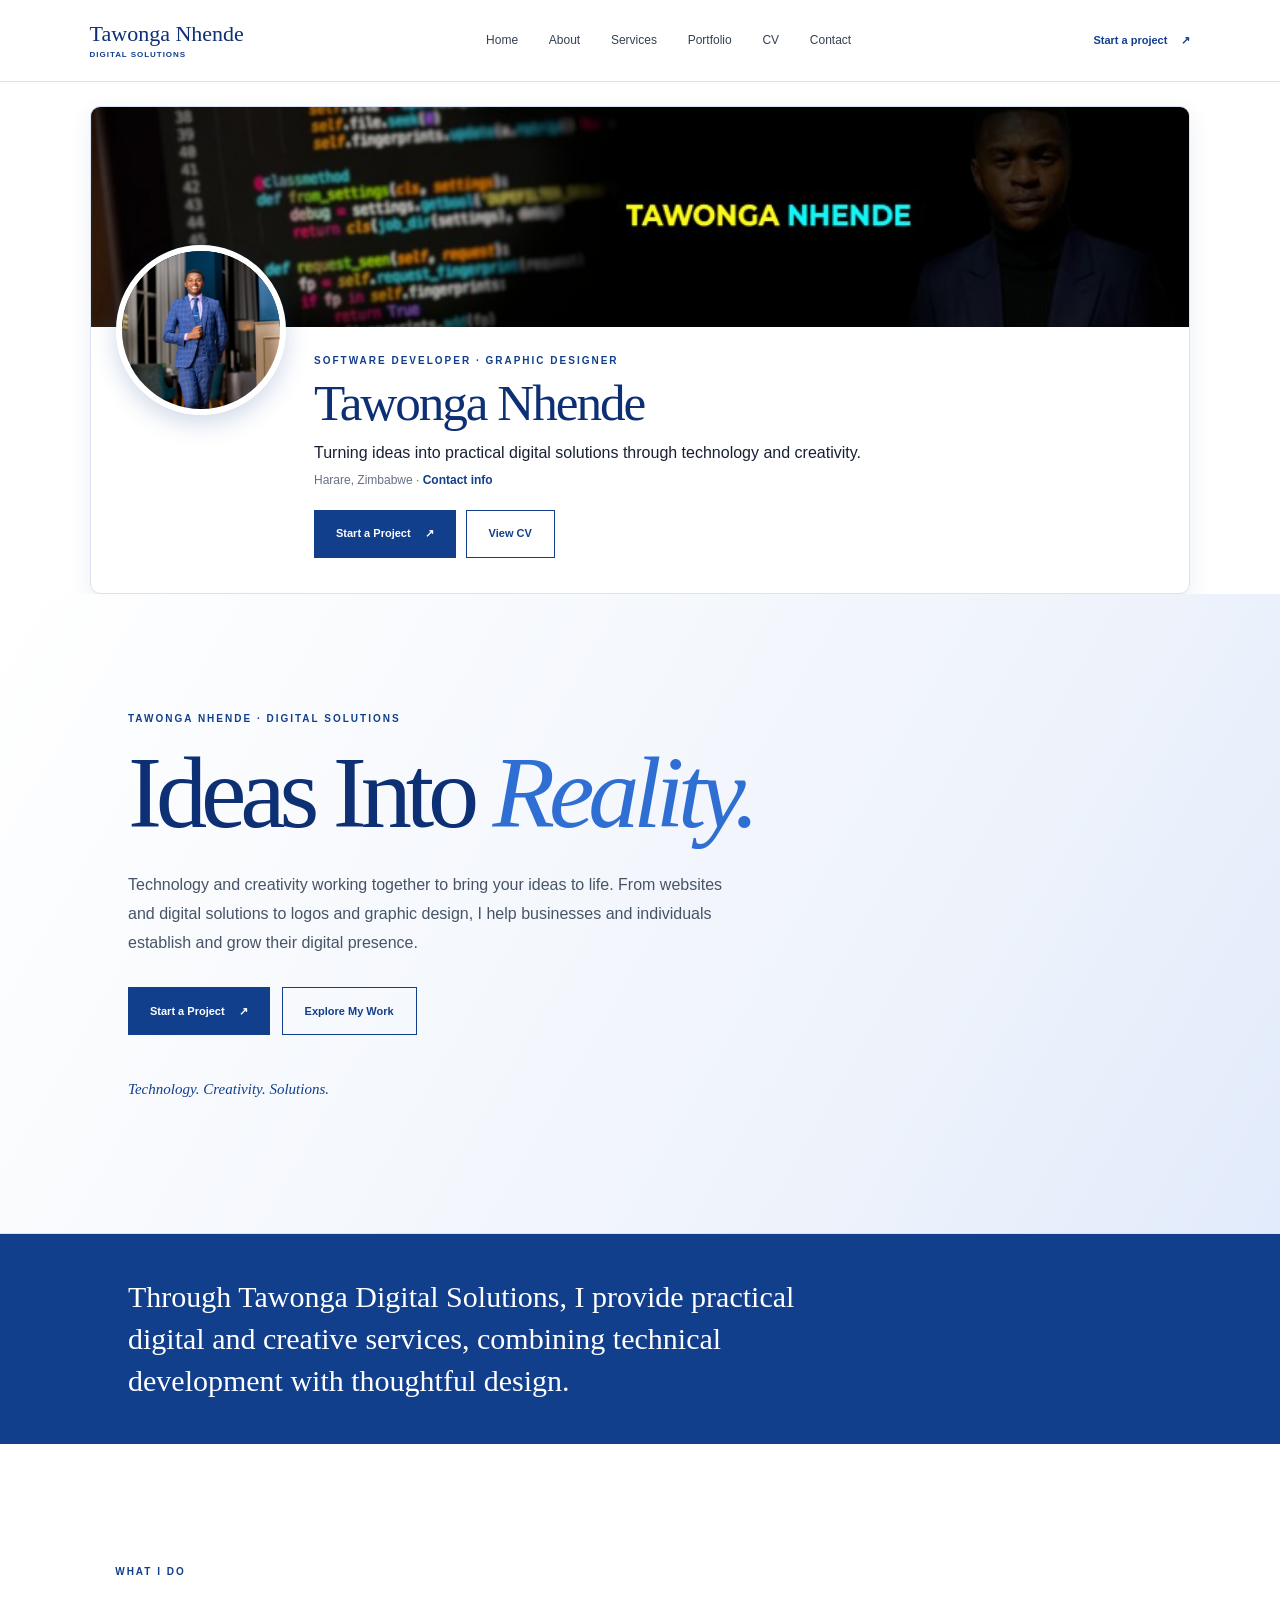
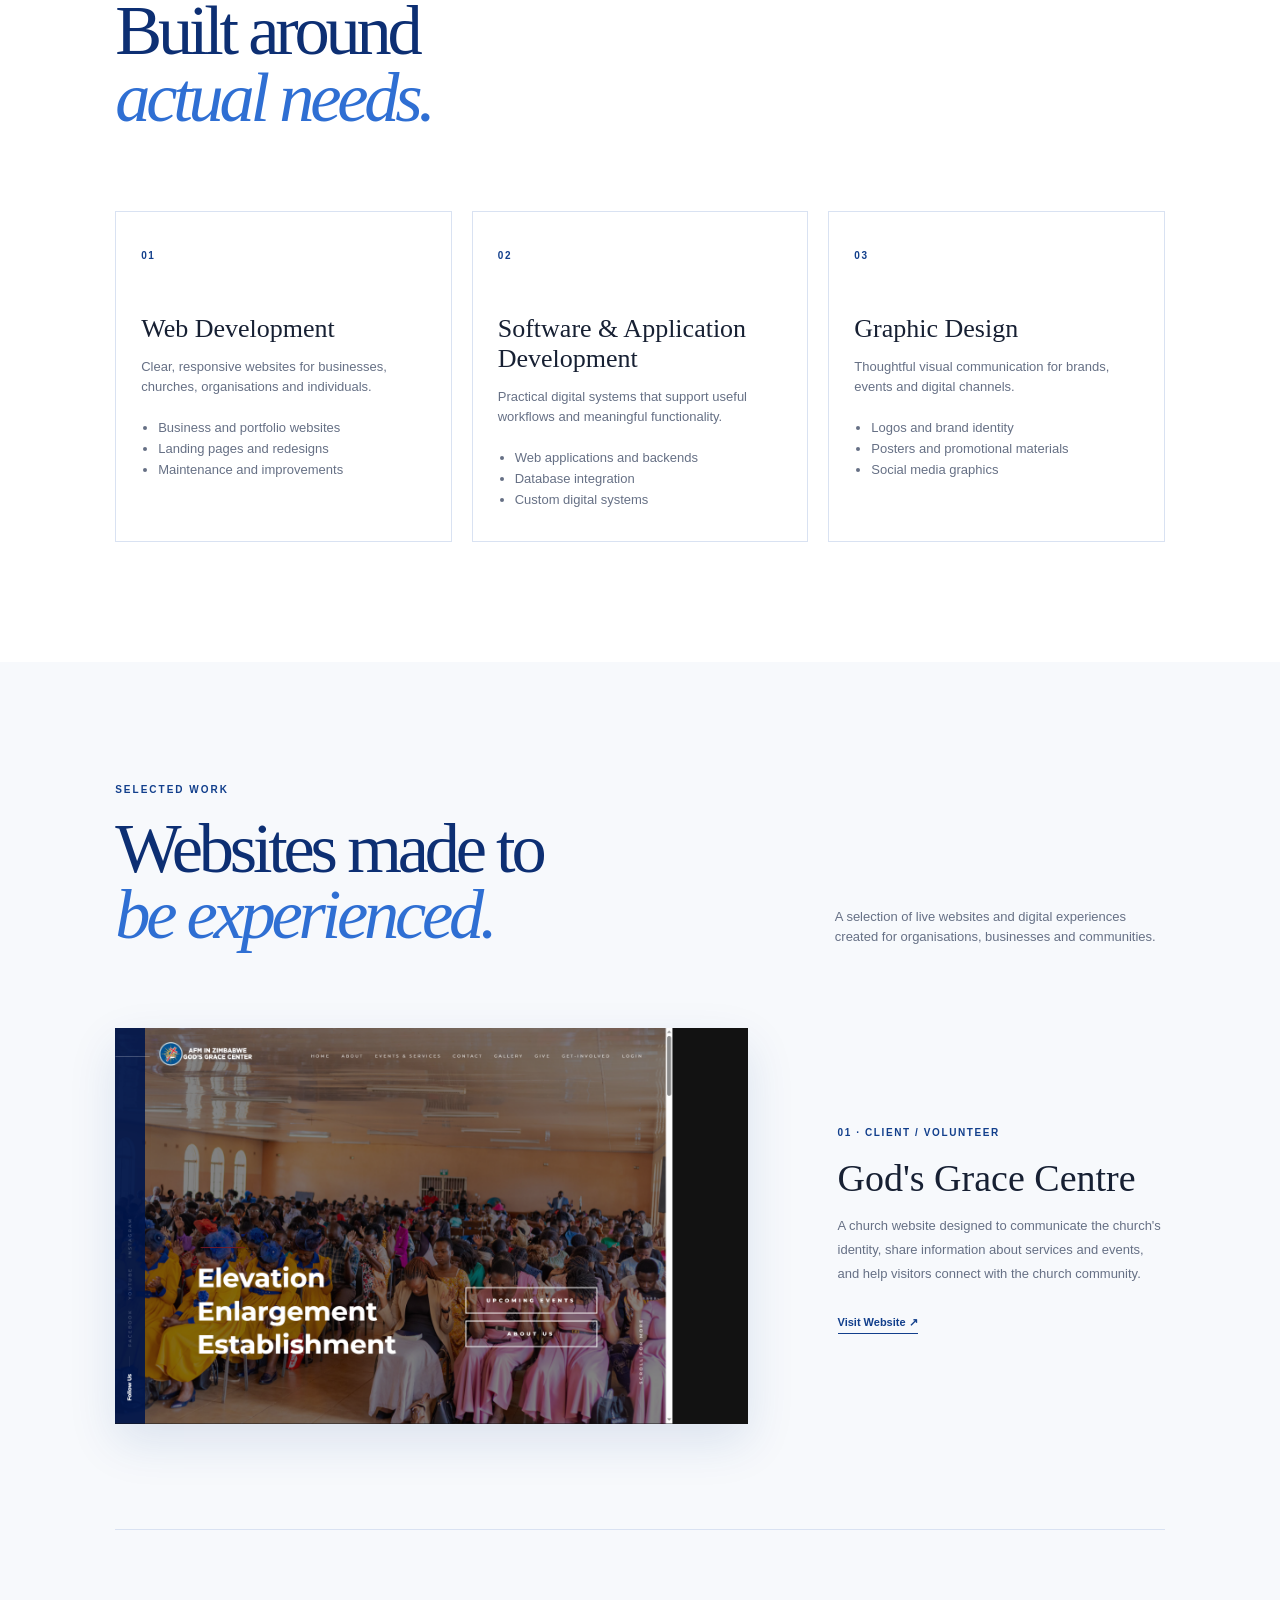
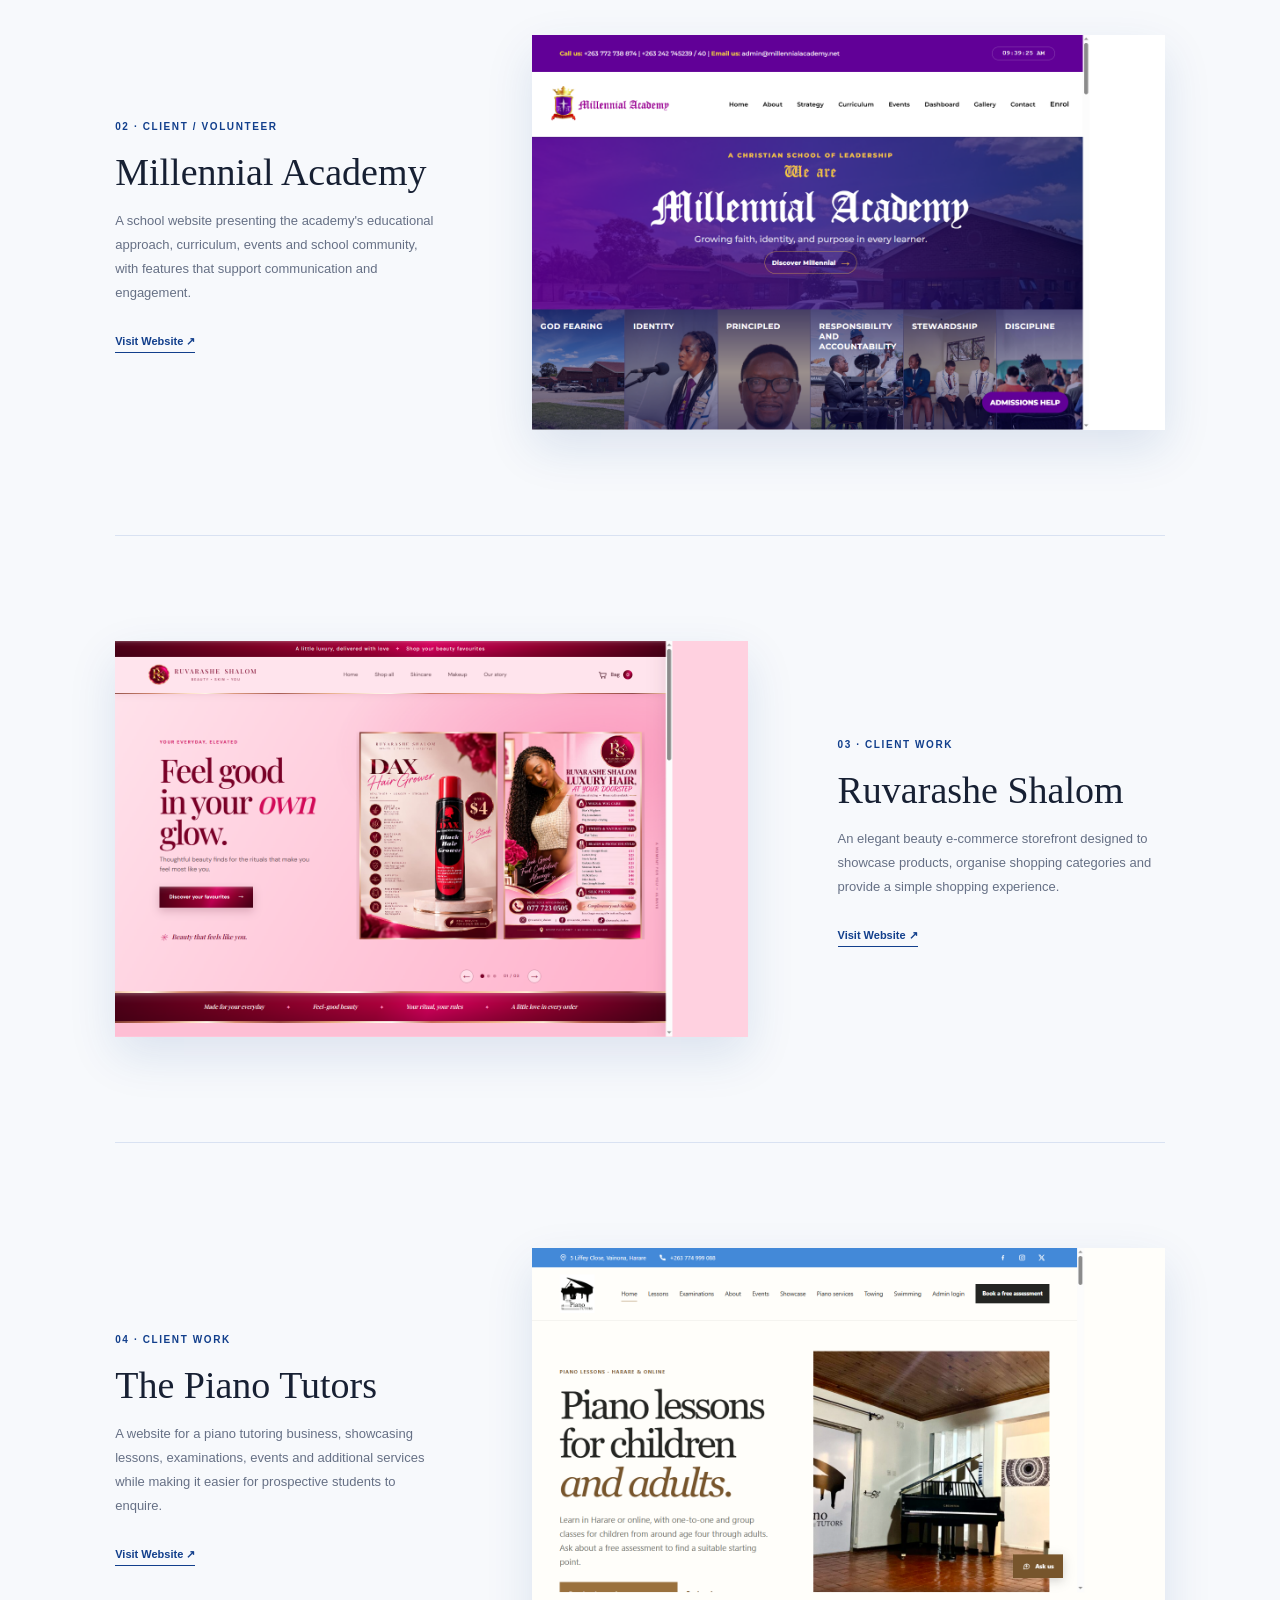
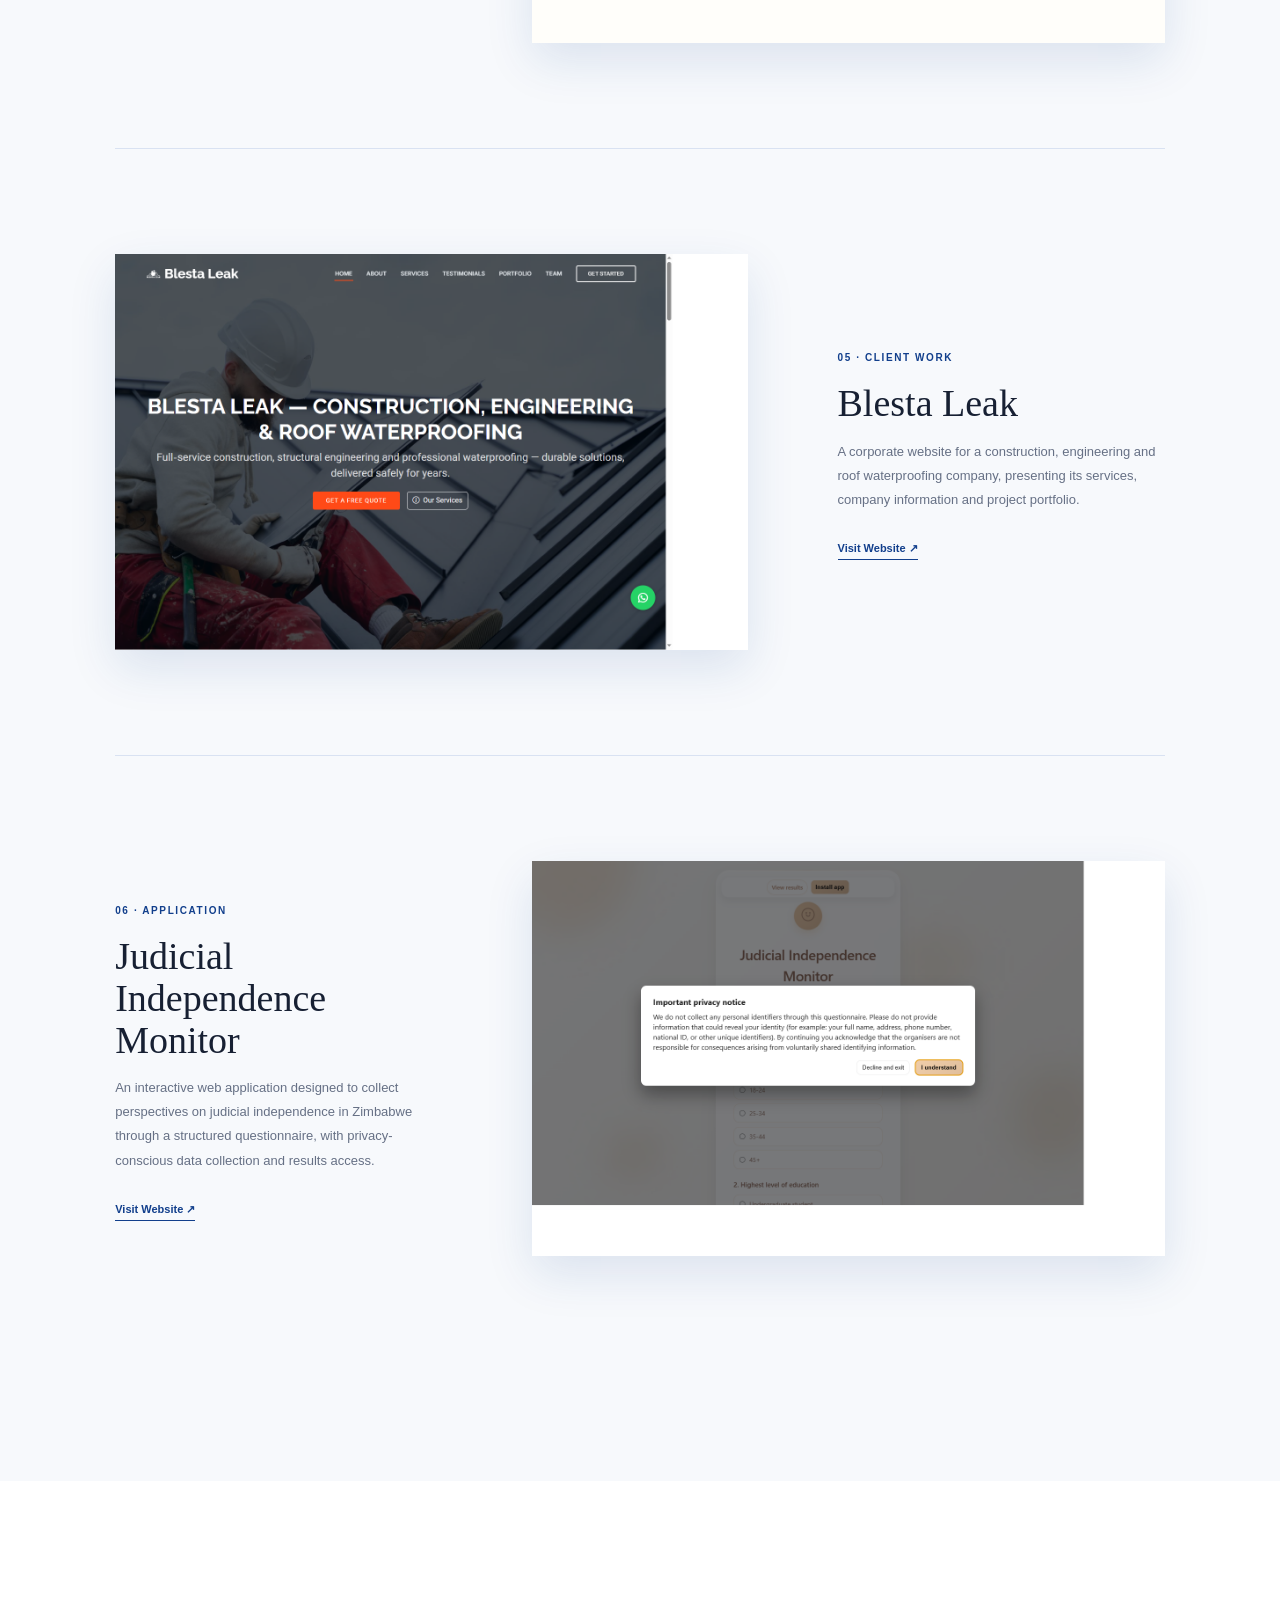
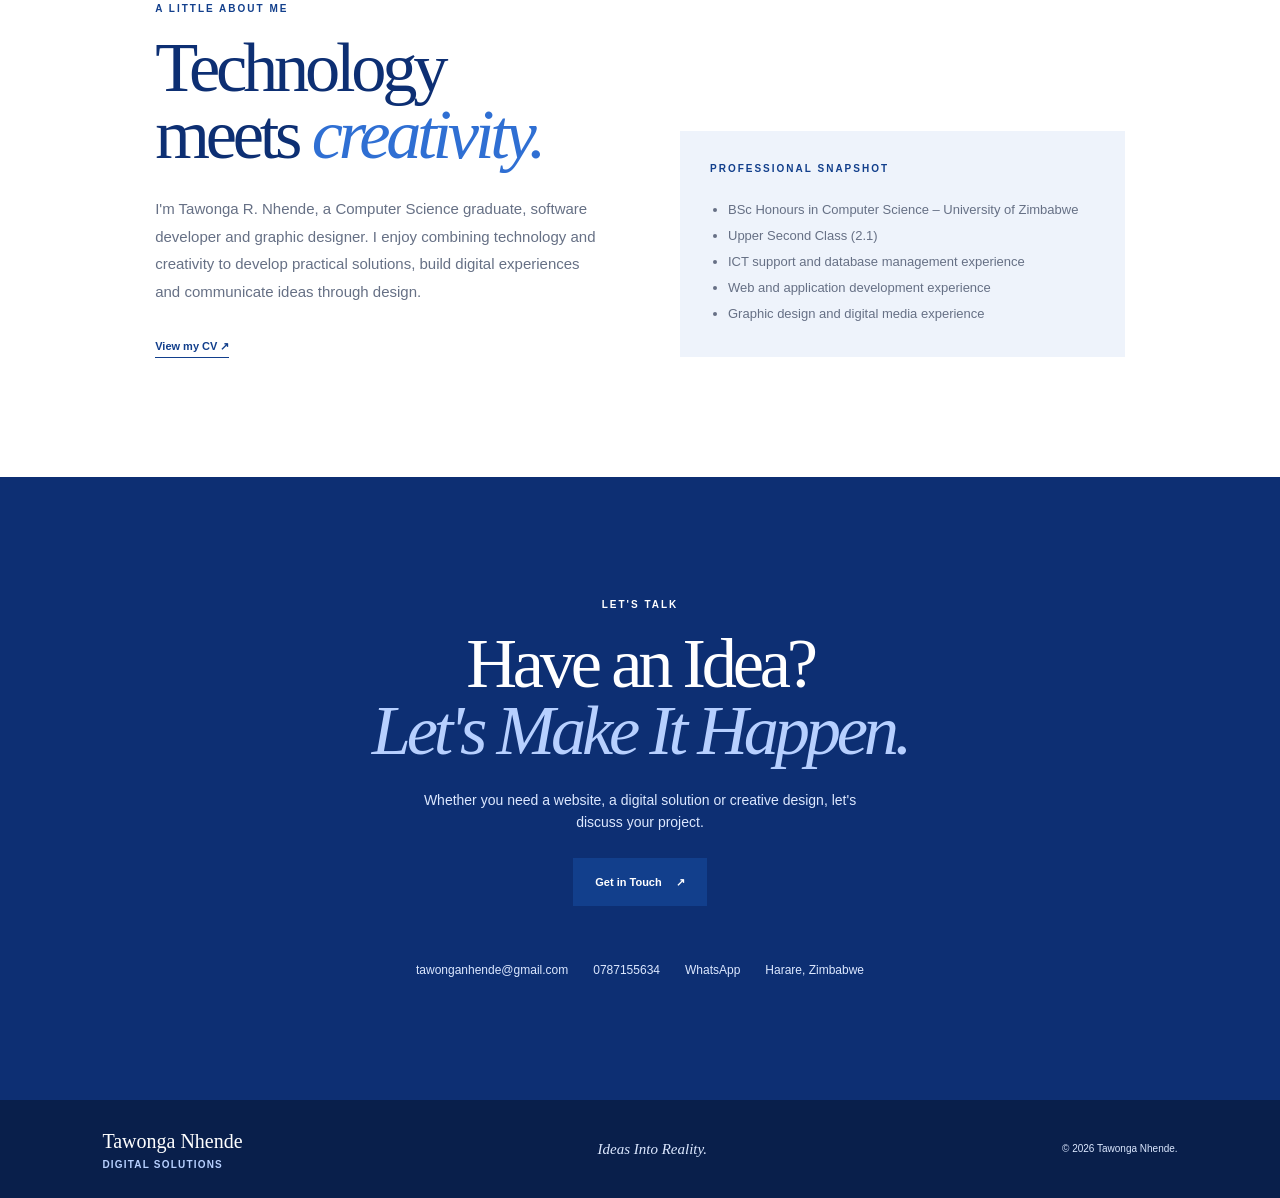
==== index.html @ eb81c7f8 "initial commit" ====
<!DOCTYPE html>
<html lang="en">
<head>
    <meta charset="utf-8">
    <meta name="viewport" content="width=device-width, initial-scale=1">
    <meta name="description" content="Tawonga Nhende is a software developer and graphic designer creating practical digital solutions through Tawonga Digital Solutions.">
    <meta name="theme-color" content="#123f8c">
    <title>Tawonga Nhende | Ideas Into Reality</title>
    <link rel="icon" type="image/png" href="tawonga_logo.png">
    <link rel="stylesheet" href="css/studio.css">
</head>
<body>
    <header class="site-header">
        <a class="brand" href="#home" aria-label="Tawonga Nhende home">
            <span class="brand-name">Tawonga Nhende<small>Digital Solutions</small></span>
        </a>
        <nav class="main-nav" aria-label="Main navigation">
            <a href="#home">Home</a><a href="#about">About</a><a href="#services">Services</a>
            <a href="#portfolio">Portfolio</a><a href="cv.html">CV</a><a href="#contact">Contact</a>
        </nav>
        <a class="header-cta" href="#contact">Start a project <span aria-hidden="true">↗</span></a>
    </header>

    <main>
        <section class="profile-header" aria-label="Tawonga Nhende professional profile">
            <div class="profile-cover">
                <img src="images/linkedin-banner.jpg" alt="">
            </div>
            <div class="profile-summary">
                <img class="profile-avatar" src="images/linkedin-profile.png" alt="Tawonga Nhende">
                <div class="profile-details">
                    <p class="eyebrow">SOFTWARE DEVELOPER · GRAPHIC DESIGNER</p>
                    <h1>Tawonga Nhende</h1>
                    <p class="profile-headline">Turning ideas into practical digital solutions through technology and creativity.</p>
                    <p class="profile-location">Harare, Zimbabwe · <a href="mailto:tawonganhende@gmail.com">Contact info</a></p>
                    <div class="profile-actions">
                        <a class="button button-primary" href="#contact">Start a Project <span aria-hidden="true">↗</span></a>
                        <a class="button button-outline" href="cv.html">View CV</a>
                    </div>
                </div>
            </div>
        </section>
        <section class="hero" id="home">
            <div class="hero-copy">
                <p class="eyebrow">TAWONGA NHENDE · DIGITAL SOLUTIONS</p>
                <h1>Ideas Into <em>Reality.</em></h1>
                <p class="hero-lead">Technology and creativity working together to bring your ideas to life. From websites and digital solutions to logos and graphic design, I help businesses and individuals establish and grow their digital presence.</p>
                <div class="hero-actions"><a class="button button-primary" href="#contact">Start a Project <span aria-hidden="true">↗</span></a><a class="button button-outline" href="#portfolio">Explore My Work</a></div>
                <p class="hero-note">Technology. Creativity. Solutions.</p>
            </div>
        </section>

        <section class="intro-strip"><p>Through Tawonga Digital Solutions, I provide practical digital and creative services, combining technical development with thoughtful design.</p></section>

        <section class="section services-section" id="services">
            <div class="section-heading"><p class="eyebrow">WHAT I DO</p><h2>Built around<br><em>actual needs.</em></h2></div>
            <div class="service-grid">
                <article class="service-card"><span class="service-number">01</span><h3>Web Development</h3><p>Clear, responsive websites for businesses, churches, organisations and individuals.</p><ul><li>Business and portfolio websites</li><li>Landing pages and redesigns</li><li>Maintenance and improvements</li></ul></article>
                <article class="service-card"><span class="service-number">02</span><h3>Software &amp; Application Development</h3><p>Practical digital systems that support useful workflows and meaningful functionality.</p><ul><li>Web applications and backends</li><li>Database integration</li><li>Custom digital systems</li></ul></article>
                <article class="service-card"><span class="service-number">03</span><h3>Graphic Design</h3><p>Thoughtful visual communication for brands, events and digital channels.</p><ul><li>Logos and brand identity</li><li>Posters and promotional materials</li><li>Social media graphics</li></ul></article>
            </div>
        </section>

        <section class="section portfolio-section" id="portfolio">
            <div class="section-heading section-heading-wide"><div><p class="eyebrow">SELECTED WORK</p><h2>Websites made to<br><em>be experienced.</em></h2></div><p>A selection of live websites and digital experiences created for organisations, businesses and communities.</p></div>
            <div class="portfolio-list">
                <article class="portfolio-item"><a class="portfolio-media" href="https://ggcweb.vercel.app" target="_blank" rel="noopener noreferrer"><img src="images/portfolio/gods-grace-centre.png" alt="God's Grace Centre website homepage"></a><div class="portfolio-copy"><span>01 · CLIENT / VOLUNTEER</span><h3><a href="https://ggcweb.vercel.app" target="_blank" rel="noopener noreferrer">God's Grace Centre</a></h3><p>A church website designed to communicate the church's identity, share information about services and events, and help visitors connect with the church community.</p><a class="text-link" href="https://ggcweb.vercel.app" target="_blank" rel="noopener noreferrer">Visit Website ↗</a></div></article>
                <article class="portfolio-item portfolio-item--reverse"><a class="portfolio-media" href="https://millennial-tau.vercel.app" target="_blank" rel="noopener noreferrer"><img src="images/portfolio/millennial-academy.png" alt="Millennial Academy website homepage"></a><div class="portfolio-copy"><span>02 · CLIENT / VOLUNTEER</span><h3><a href="https://millennial-tau.vercel.app" target="_blank" rel="noopener noreferrer">Millennial Academy</a></h3><p>A school website presenting the academy's educational approach, curriculum, events and school community, with features that support communication and engagement.</p><a class="text-link" href="https://millennial-tau.vercel.app" target="_blank" rel="noopener noreferrer">Visit Website ↗</a></div></article>
                <article class="portfolio-item"><a class="portfolio-media" href="https://rsz-mu.vercel.app" target="_blank" rel="noopener noreferrer"><img src="images/portfolio/ruvarashe-shalom.png" alt="Ruvarashe Shalom website homepage"></a><div class="portfolio-copy"><span>03 · CLIENT WORK</span><h3><a href="https://rsz-mu.vercel.app" target="_blank" rel="noopener noreferrer">Ruvarashe Shalom</a></h3><p>An elegant beauty e-commerce storefront designed to showcase products, organise shopping categories and provide a simple shopping experience.</p><a class="text-link" href="https://rsz-mu.vercel.app" target="_blank" rel="noopener noreferrer">Visit Website ↗</a></div></article>
                <article class="portfolio-item portfolio-item--reverse"><a class="portfolio-media" href="https://pianotutors.vercel.app" target="_blank" rel="noopener noreferrer"><img src="images/portfolio/piano-tutors.png" alt="The Piano Tutors website homepage"></a><div class="portfolio-copy"><span>04 · CLIENT WORK</span><h3><a href="https://pianotutors.vercel.app" target="_blank" rel="noopener noreferrer">The Piano Tutors</a></h3><p>A website for a piano tutoring business, showcasing lessons, examinations, events and additional services while making it easier for prospective students to enquire.</p><a class="text-link" href="https://pianotutors.vercel.app" target="_blank" rel="noopener noreferrer">Visit Website ↗</a></div></article>
                <article class="portfolio-item"><a class="portfolio-media" href="https://blestaleak.co.zw" target="_blank" rel="noopener noreferrer"><img src="images/portfolio/blesta-leak.png" alt="Blesta Leak website homepage"></a><div class="portfolio-copy"><span>05 · CLIENT WORK</span><h3><a href="https://blestaleak.co.zw" target="_blank" rel="noopener noreferrer">Blesta Leak</a></h3><p>A corporate website for a construction, engineering and roof waterproofing company, presenting its services, company information and project portfolio.</p><a class="text-link" href="https://blestaleak.co.zw" target="_blank" rel="noopener noreferrer">Visit Website ↗</a></div></article>
                <article class="portfolio-item portfolio-item--reverse"><a class="portfolio-media" href="https://judicialindependence.app" target="_blank" rel="noopener noreferrer"><img src="images/portfolio/judicial-independence-monitor.png" alt="Judicial Independence Monitor website homepage"></a><div class="portfolio-copy"><span>06 · APPLICATION</span><h3><a href="https://judicialindependence.app" target="_blank" rel="noopener noreferrer">Judicial Independence Monitor</a></h3><p>An interactive web application designed to collect perspectives on judicial independence in Zimbabwe through a structured questionnaire, with privacy-conscious data collection and results access.</p><a class="text-link" href="https://judicialindependence.app" target="_blank" rel="noopener noreferrer">Visit Website ↗</a></div></article>
            </div>
        </section>

        <section class="section about-section" id="about"><div class="about-copy"><p class="eyebrow">A LITTLE ABOUT ME</p><h2>Technology<br>meets <em>creativity.</em></h2><p>I'm Tawonga R. Nhende, a Computer Science graduate, software developer and graphic designer. I enjoy combining technology and creativity to develop practical solutions, build digital experiences and communicate ideas through design.</p><a class="text-link" href="cv.html">View my CV ↗</a></div><div class="snapshot"><p class="eyebrow">PROFESSIONAL SNAPSHOT</p><ul><li>BSc Honours in Computer Science – University of Zimbabwe</li><li>Upper Second Class (2.1)</li><li>ICT support and database management experience</li><li>Web and application development experience</li><li>Graphic design and digital media experience</li></ul></div></section>

        <section class="cta-section" id="contact"><p class="eyebrow">LET'S TALK</p><h2>Have an Idea?<br><em>Let's Make It Happen.</em></h2><p>Whether you need a website, a digital solution or creative design, let's discuss your project.</p><a class="button button-primary" href="mailto:tawonganhende@gmail.com">Get in Touch <span aria-hidden="true">↗</span></a><div class="contact-details"><a href="mailto:tawonganhende@gmail.com">tawonganhende@gmail.com</a><a href="tel:+263787155634">0787155634</a><a href="https://wa.me/263787155634" target="_blank" rel="noopener noreferrer">WhatsApp</a><span>Harare, Zimbabwe</span></div></section>
    </main>
    <footer class="site-footer"><div class="footer-brand"><strong>Tawonga Nhende</strong><small>Digital Solutions</small></div><p>Ideas Into Reality.</p><small>© <span data-current-year></span> Tawonga Nhende.</small></footer>
    <script src="js/studio.js" defer></script>
</body>
</html>
---- css/studio.css ----
:root{--blue:#123f8c;--blue-dark:#0d2f73;--ink:#172033;--muted:#667085;--line:#d9e2f2;--paper:#fff;--soft:#eef3fb;--serif:Georgia,"Times New Roman",serif;--sans:Arial,sans-serif}
*{box-sizing:border-box}html{scroll-behavior:smooth;scroll-padding-top:82px}body{margin:0;background:var(--paper);color:var(--ink);font-family:var(--sans);font-size:15px;line-height:1.6}a{color:inherit;text-decoration:none}img{max-width:100%}.site-header{position:sticky;z-index:5;top:0;display:flex;align-items:center;justify-content:space-between;gap:25px;min-height:82px;padding:12px clamp(20px,7vw,100px);background:rgba(255,255,255,.96);border-bottom:1px solid var(--line);backdrop-filter:blur(12px)}.brand-name{display:flex;flex-direction:column;color:var(--blue-dark);font-family:var(--serif);font-size:22px;line-height:1}.brand-name small{margin-top:6px;color:var(--blue);font-family:var(--sans);font-size:8px;font-weight:700;letter-spacing:.12em;text-transform:uppercase}.main-nav{display:flex;gap:clamp(15px,2.4vw,34px);font-size:12px;color:#344054}.main-nav a:hover,.text-link:hover,.contact-details a:hover{color:var(--blue)}.header-cta,.button{display:inline-flex;align-items:center;justify-content:center;gap:14px;font-size:11px;font-weight:700}.header-cta{color:var(--blue)}.hero{display:grid;grid-template-columns:1fr;align-items:center;min-height:640px;padding:100px clamp(25px,10vw,145px);background:linear-gradient(120deg,#fff 0%,#eef3fb 70%,#e2ebfb 100%);border-bottom:1px solid var(--line)}.hero-copy{max-width:780px}.eyebrow{margin:0 0 17px;color:var(--blue);font-size:10px;font-weight:700;letter-spacing:.2em}.hero h1,.section-heading h2,.about-copy h2,.cta-section h2{margin:0;color:var(--blue-dark);font-family:var(--serif);font-size:clamp(58px,8vw,112px);font-weight:400;letter-spacing:-.06em;line-height:.95}.hero h1 em,.section-heading h2 em,.about-copy h2 em,.cta-section h2 em{color:#2f6fd3;font-style:italic}.hero-lead{max-width:610px;margin:30px 0;color:#475467;font-size:16px;line-height:1.8}.hero-actions{display:flex;flex-wrap:wrap;gap:12px}.button{min-height:48px;padding:0 22px}.button-primary{background:var(--blue);color:#fff}.button-primary:hover{background:var(--blue-dark)}.button-outline{border:1px solid var(--blue);color:var(--blue)}.hero-note{margin-top:42px;color:var(--blue);font-family:var(--serif);font-style:italic}.hero-mark{align-self:stretch;display:flex;flex-direction:column;justify-content:space-between;padding:15px 0 15px 35px;border-left:1px solid var(--line);color:var(--blue)}.hero-mark span{font-size:12px}.hero-mark strong{font-size:10px;letter-spacing:.18em;line-height:1.8}.intro-strip{padding:42px clamp(25px,10vw,145px);background:var(--blue);color:white}.intro-strip p{max-width:720px;margin:0;font-family:var(--serif);font-size:clamp(21px,2.5vw,30px);line-height:1.4}.section{padding:120px clamp(22px,9vw,135px)}.section-heading{margin:0 auto 80px;max-width:1050px}.section-heading h2,.about-copy h2,.cta-section h2{font-size:clamp(42px,5.5vw,75px)}.service-grid{display:grid;grid-template-columns:repeat(3,1fr);gap:20px;max-width:1050px;margin:auto}.service-card{padding:30px 25px;border:1px solid var(--line);background:#fff}.service-number,.portfolio-copy>span{color:var(--blue);font-size:10px;font-weight:700;letter-spacing:.16em}.service-card h3{margin:48px 0 13px;font-family:var(--serif);font-size:26px;font-weight:400;line-height:1.15}.service-card p,.service-card li{color:var(--muted);font-size:13px}.service-card ul{margin:20px 0 0;padding-left:17px}.portfolio-section{background:#f7f9fc}.section-heading-wide{display:flex;justify-content:space-between;align-items:end;gap:30px}.section-heading-wide>p{max-width:330px;margin:0;color:var(--muted);font-size:13px}.portfolio-list{max-width:1100px;margin:auto}.portfolio-item{display:grid;grid-template-columns:minmax(0,1.45fr) minmax(250px,.75fr);align-items:center;gap:clamp(35px,7vw,105px);padding-bottom:105px}.portfolio-item+.portfolio-item{padding-top:105px;border-top:1px solid var(--line)}.portfolio-item--reverse{grid-template-columns:minmax(250px,.75fr) minmax(0,1.45fr)}.portfolio-item--reverse .portfolio-media{order:2}.portfolio-item--reverse .portfolio-copy{order:1}.portfolio-media{display:block;overflow:hidden;background:var(--soft);box-shadow:0 18px 45px rgba(18,63,140,.12)}.portfolio-media img{display:block;width:100%;transition:transform .4s ease,filter .4s ease}.portfolio-media:hover img{transform:scale(1.02);filter:brightness(.94)}.portfolio-copy h3{margin:15px 0;color:var(--ink);font-family:var(--serif);font-size:clamp(25px,3vw,38px);font-weight:400;line-height:1.1}.portfolio-copy h3 a:hover{color:var(--blue)}.portfolio-copy p{margin:0 0 23px;color:var(--muted);font-size:13px;line-height:1.85}.text-link{padding-bottom:5px;border-bottom:1px solid var(--blue);color:var(--blue);font-size:11px;font-weight:700}.profile-header{max-width:1100px;margin:24px auto 0;overflow:hidden;border:1px solid var(--line);border-radius:10px;background:#fff;box-shadow:0 8px 25px rgba(18,63,140,.08)}.profile-cover{height:220px;overflow:hidden;background:#091f4b}.profile-cover img{display:block;width:100%;height:100%;object-fit:cover;object-position:center}.profile-summary{display:flex;position:relative;max-width:1100px;margin:0 auto;padding:0 25px 35px}.profile-avatar{width:170px;height:170px;flex:0 0 170px;margin-top:-82px;object-fit:cover;object-position:center 18%;border:6px solid #fff;border-radius:50%;box-shadow:0 8px 24px rgba(18,63,140,.2)}.profile-details{padding:26px 0 0 28px}.profile-details .eyebrow{margin-bottom:8px}.profile-details h1{margin:0;color:var(--blue-dark);font-family:var(--serif);font-size:clamp(34px,4vw,52px);font-weight:400;letter-spacing:-.04em;line-height:1}.profile-headline{max-width:620px;margin:12px 0 5px;color:var(--ink);font-size:16px}.profile-location{margin:0;color:var(--muted);font-size:12px}.profile-location a{color:var(--blue);font-weight:700}.profile-actions{display:flex;gap:10px;margin-top:20px}.hero-profile{display:block;width:180px;height:220px;margin:0 0 22px;object-fit:cover;object-position:center 20%;border:5px solid #fff;box-shadow:0 12px 30px rgba(18,63,140,.18)}.about-section{display:grid;grid-template-columns:1fr 1fr;gap:80px;max-width:1200px;margin:auto}.about-banner{width:100%;margin-bottom:30px;overflow:hidden;background:#091f4b}.about-banner img{display:block;width:100%;height:auto}.about-copy>p:not(.eyebrow){max-width:500px;margin:27px 0;color:var(--muted);font-size:15px;line-height:1.85}.snapshot{align-self:end;padding:30px;background:var(--soft)}.snapshot ul{margin:20px 0 0;padding-left:18px;color:var(--muted);font-size:13px;line-height:2}.cta-section{padding:120px 25px;text-align:center;background:var(--blue-dark);color:#fff}.cta-section .eyebrow,.cta-section h2{color:#fff}.cta-section h2 em{color:#b7d0ff}.cta-section>p:not(.eyebrow){max-width:460px;margin:25px auto;color:#dce8ff;font-size:14px}.contact-details{display:flex;justify-content:center;flex-wrap:wrap;gap:25px;margin-top:55px;color:#dce8ff;font-size:12px}.site-footer{display:flex;align-items:center;justify-content:space-between;gap:25px;padding:25px clamp(22px,8vw,120px);background:#091f4b;color:#dce8ff}.footer-brand{display:flex;flex-direction:column;color:#fff}.footer-brand strong{font-family:var(--serif);font-size:20px;font-weight:400}.footer-brand small{color:#b7d0ff;font-size:8px;font-weight:700;letter-spacing:.12em;text-transform:uppercase}.site-footer p{margin:0;font-family:var(--serif);font-style:italic}.site-footer small{font-size:10px}
@media(max-width:800px){.site-header{flex-wrap:wrap}.main-nav{order:3;width:100%;justify-content:center;overflow:auto;padding-top:5px}.header-cta{margin-left:auto}.profile-header{margin:12px 12px 0}.profile-cover{height:170px}.profile-summary{display:block;padding:0 20px 30px}.profile-avatar{width:135px;height:135px;margin-top:-68px}.profile-details{padding:18px 0 0}.profile-details h1{font-size:42px}.hero{grid-template-columns:1fr;min-height:auto;padding:80px 25px}.hero-mark{display:flex;align-items:flex-start;margin-top:35px;padding:0;border-left:0}.hero-profile{width:150px;height:180px}.service-grid,.about-section{grid-template-columns:1fr}.section{padding:80px 20px}.section-heading-wide{display:block}.section-heading-wide>p{margin-top:20px}.portfolio-item,.portfolio-item--reverse{display:flex;flex-direction:column;align-items:stretch;gap:28px;padding-bottom:65px}.portfolio-item+.portfolio-item{padding-top:65px}.portfolio-item--reverse .portfolio-media,.portfolio-item--reverse .portfolio-copy{order:initial}.portfolio-copy{max-width:none}.site-footer{flex-direction:column;text-align:center}}
@media(max-width:480px){.brand-name{font-size:18px}.profile-cover{height:135px}.profile-avatar{width:112px;height:112px;margin-top:-56px;border-width:4px}.profile-details h1{font-size:36px}.profile-headline{font-size:14px}.profile-actions{align-items:stretch;flex-direction:column}.hero h1{font-size:54px}.hero-lead{font-size:14px}.hero-actions{align-items:stretch;flex-direction:column}.button{width:100%}.main-nav{gap:17px;font-size:11px}.contact-details{flex-direction:column;gap:12px}}
.cv-content{max-width:1050px;margin:auto;padding:90px 25px 120px}.cv-content h1{margin:0 0 15px;color:var(--blue-dark);font-family:var(--serif);font-size:clamp(54px,7vw,88px);font-weight:400;letter-spacing:-.06em;line-height:1}.cv-content h1 em{color:#2f6fd3;font-style:italic}.cv-lead{margin:0 0 65px;color:var(--muted);font-size:14px}.cv-grid{display:grid;grid-template-columns:1.45fr .8fr;gap:85px}.cv-grid h2{margin:42px 0 13px;color:var(--blue);font-family:var(--serif);font-size:28px;font-weight:400}.cv-grid h2:first-child{margin-top:0}.cv-grid h3{margin:24px 0 4px;font-size:16px}.cv-grid p,.cv-grid li{color:var(--muted);font-size:13px;line-height:1.8}.cv-grid ul{padding-left:18px}.print-button{border:0;background:none;cursor:pointer}@media(max-width:800px){.cv-grid{grid-template-columns:1fr;gap:0}.cv-content{padding:65px 22px 85px}}@media print{.site-header,.site-footer{display:none}.cv-content{padding:0}.cv-content h1{font-size:46px}.cv-grid{gap:35px}.cv-grid h2{margin-top:25px}.cv-page{font-size:12px}}
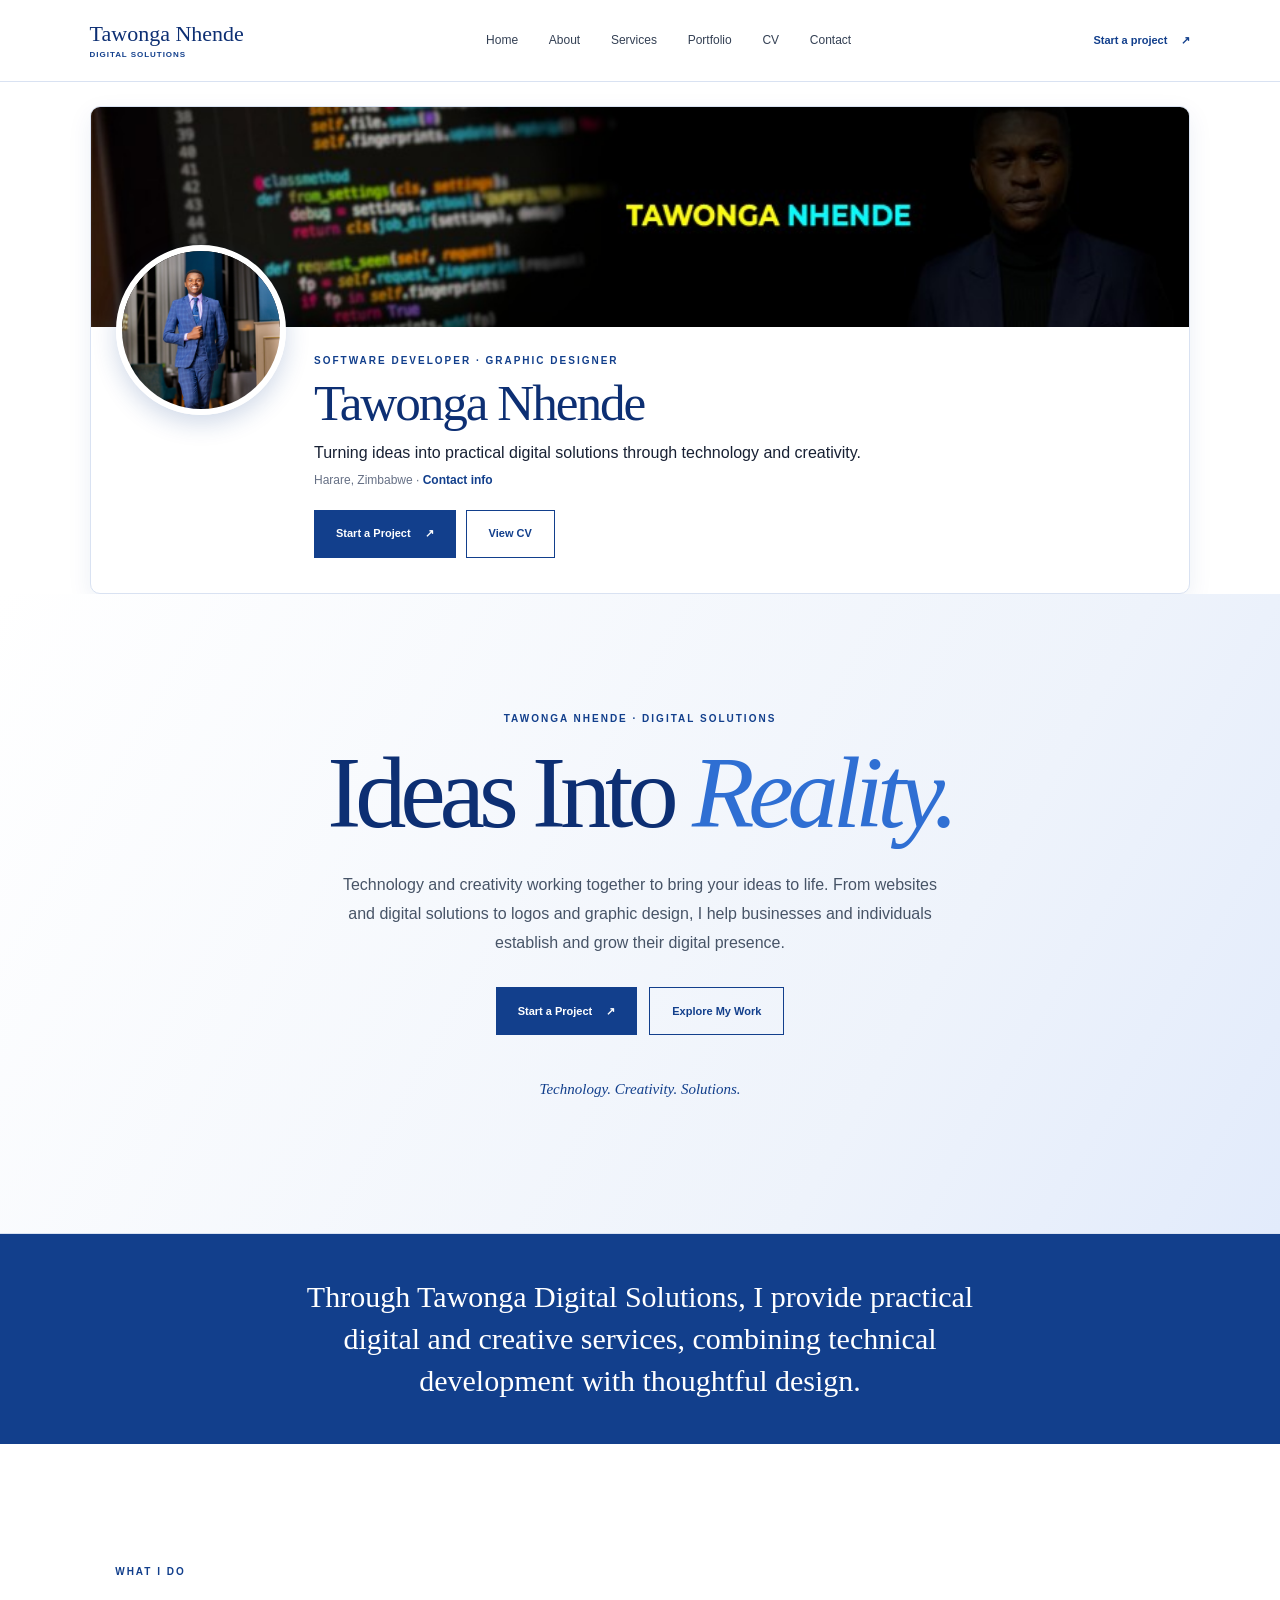
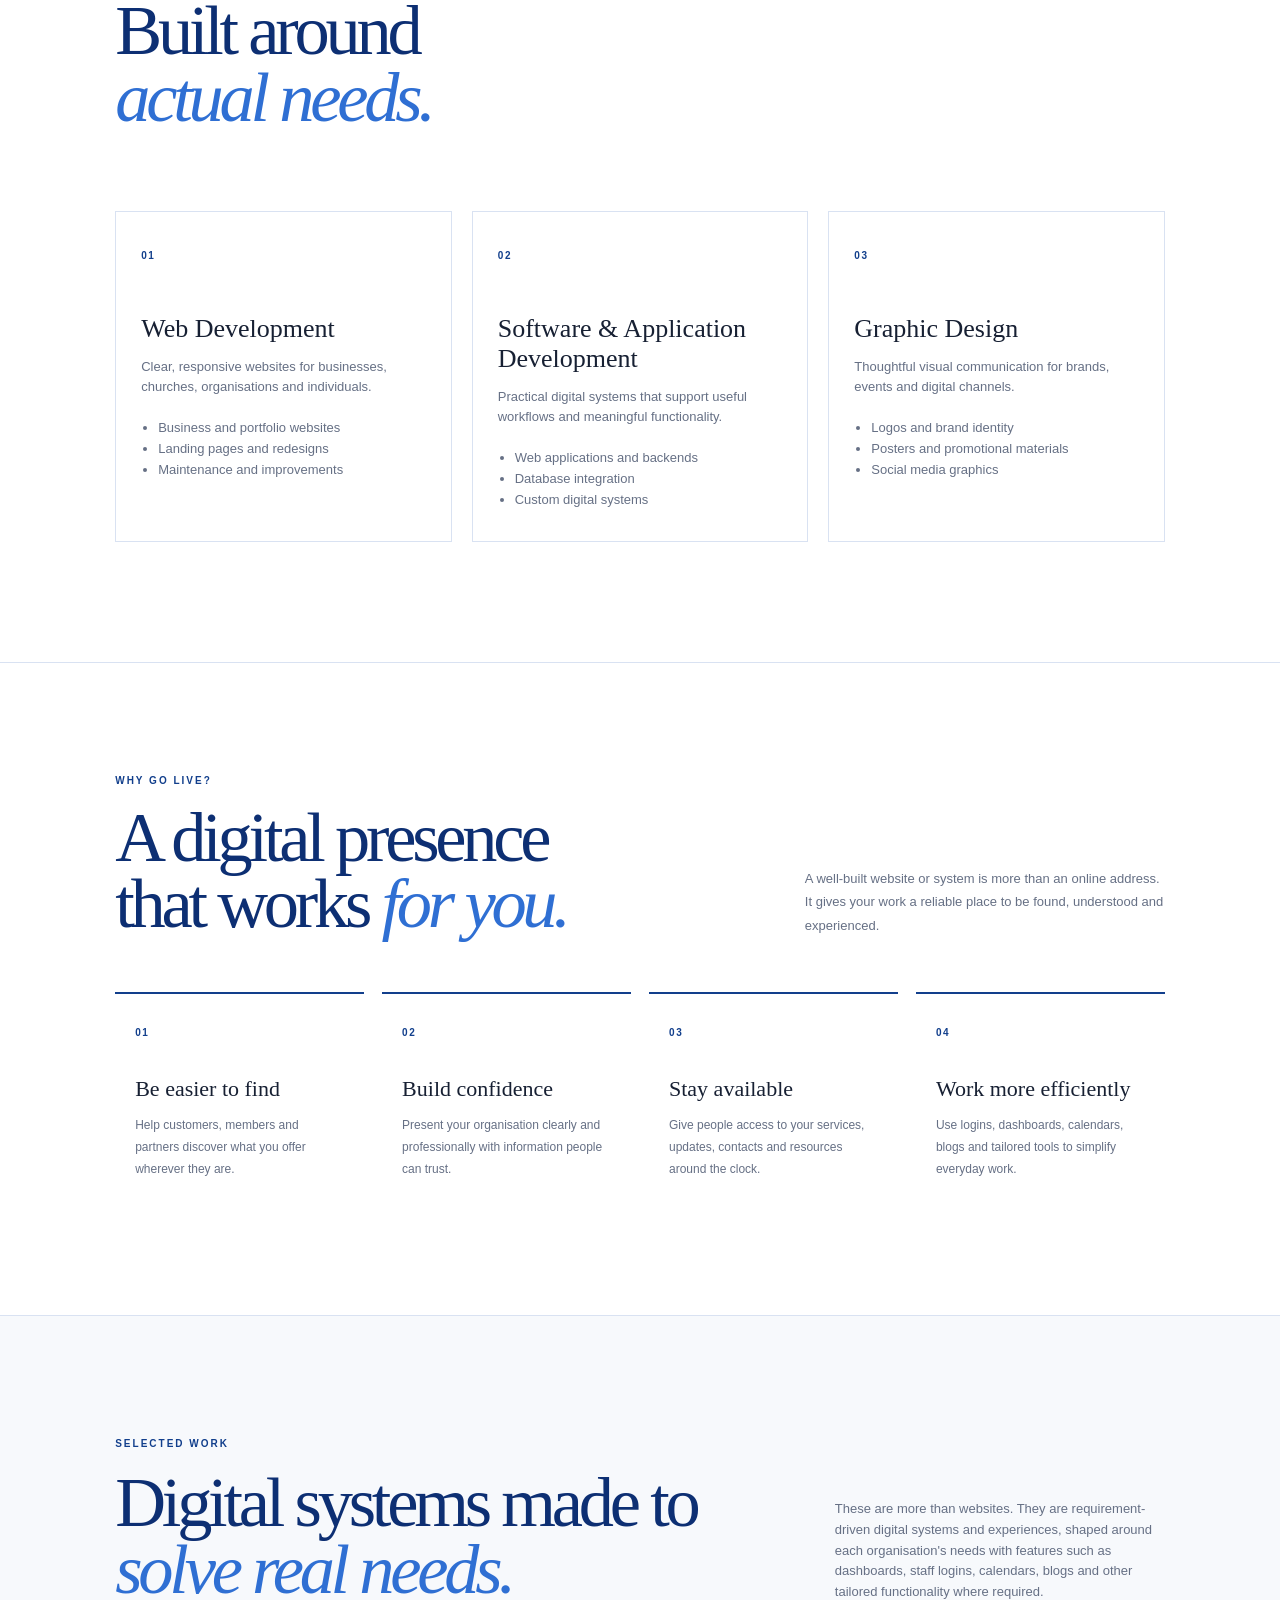
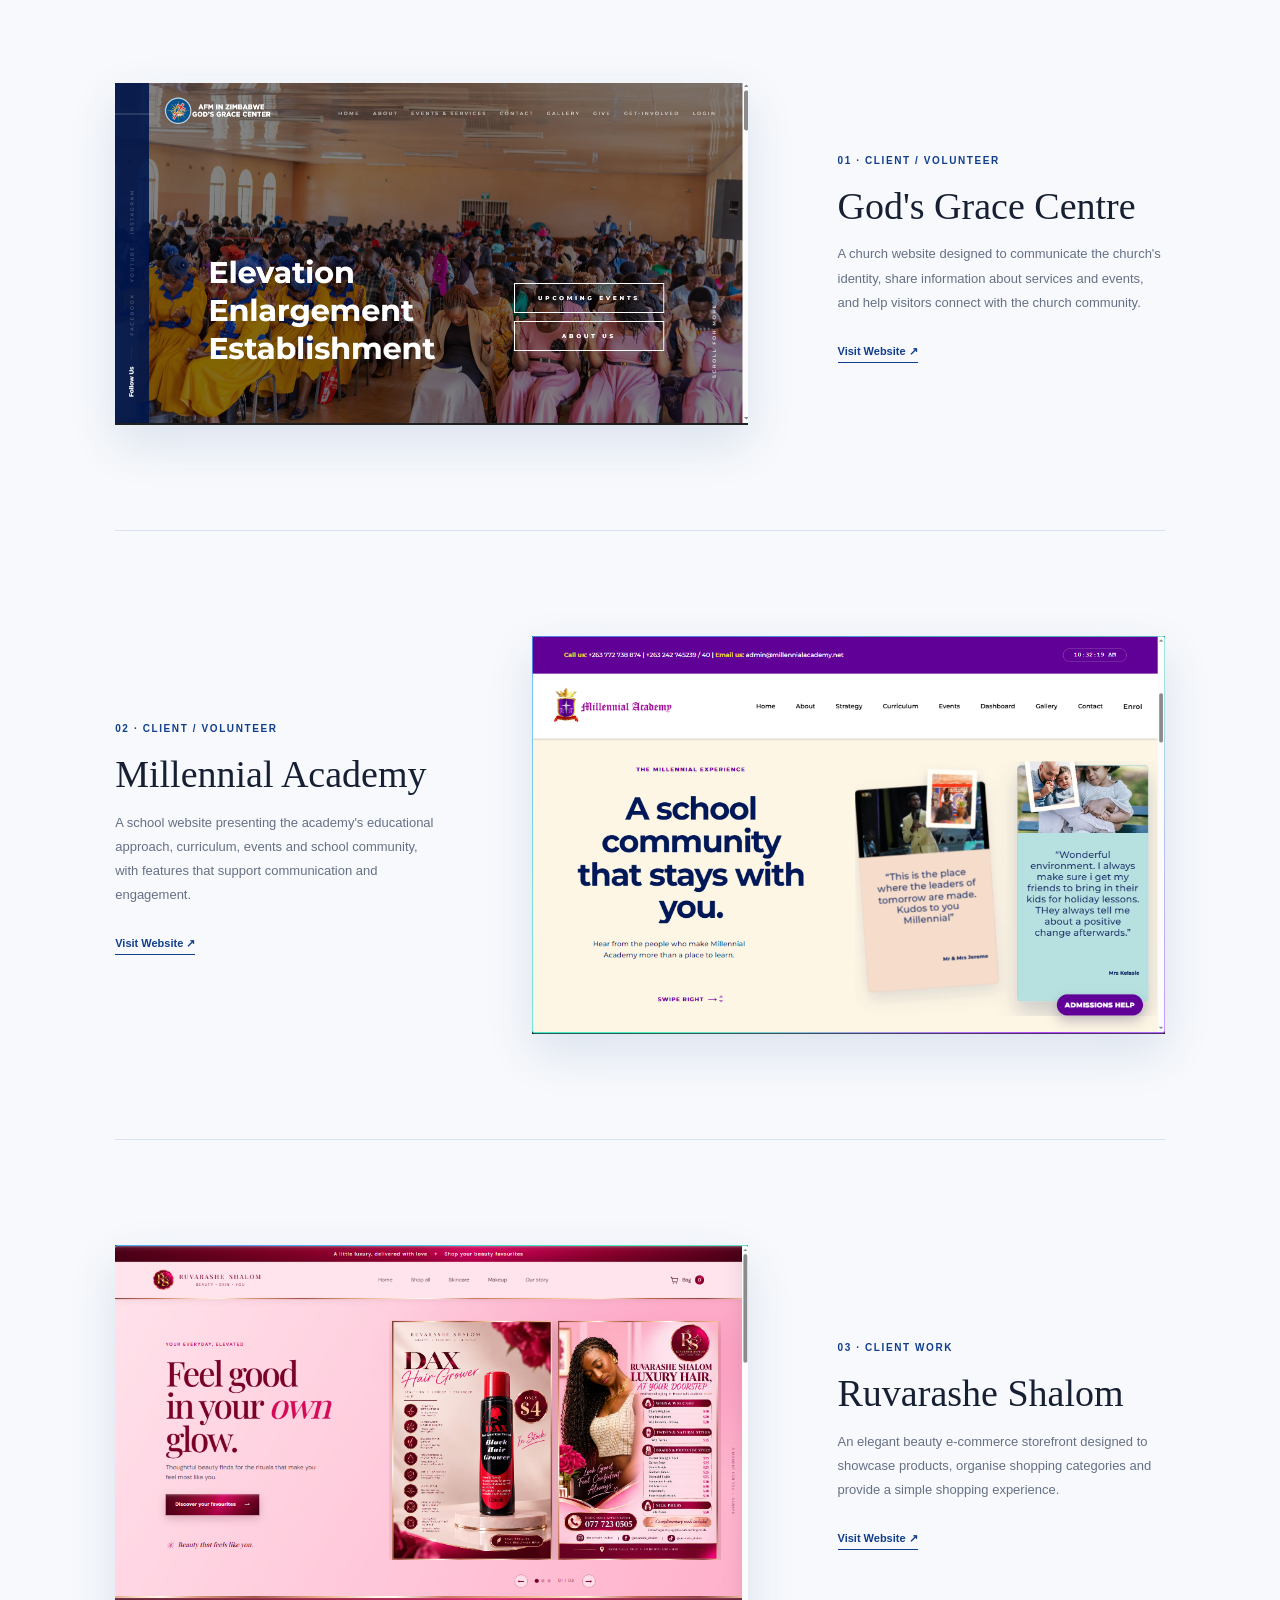
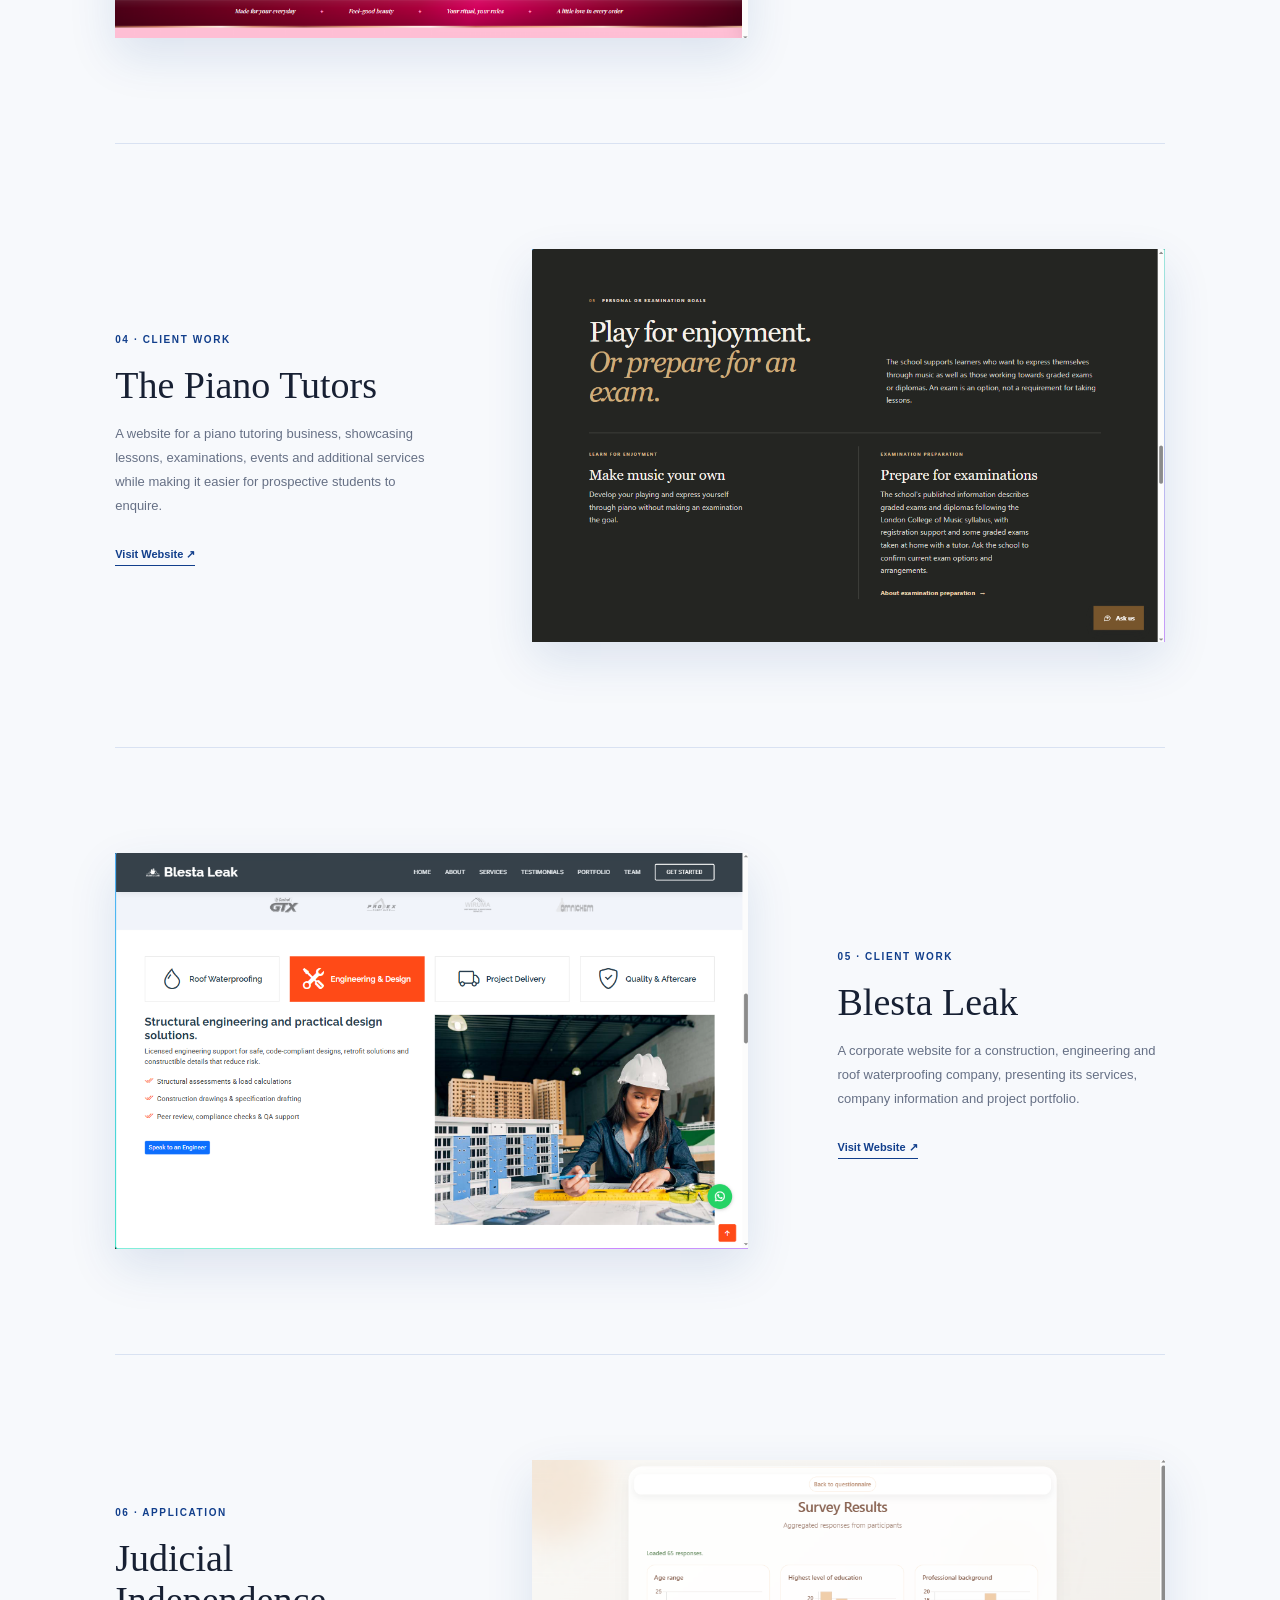
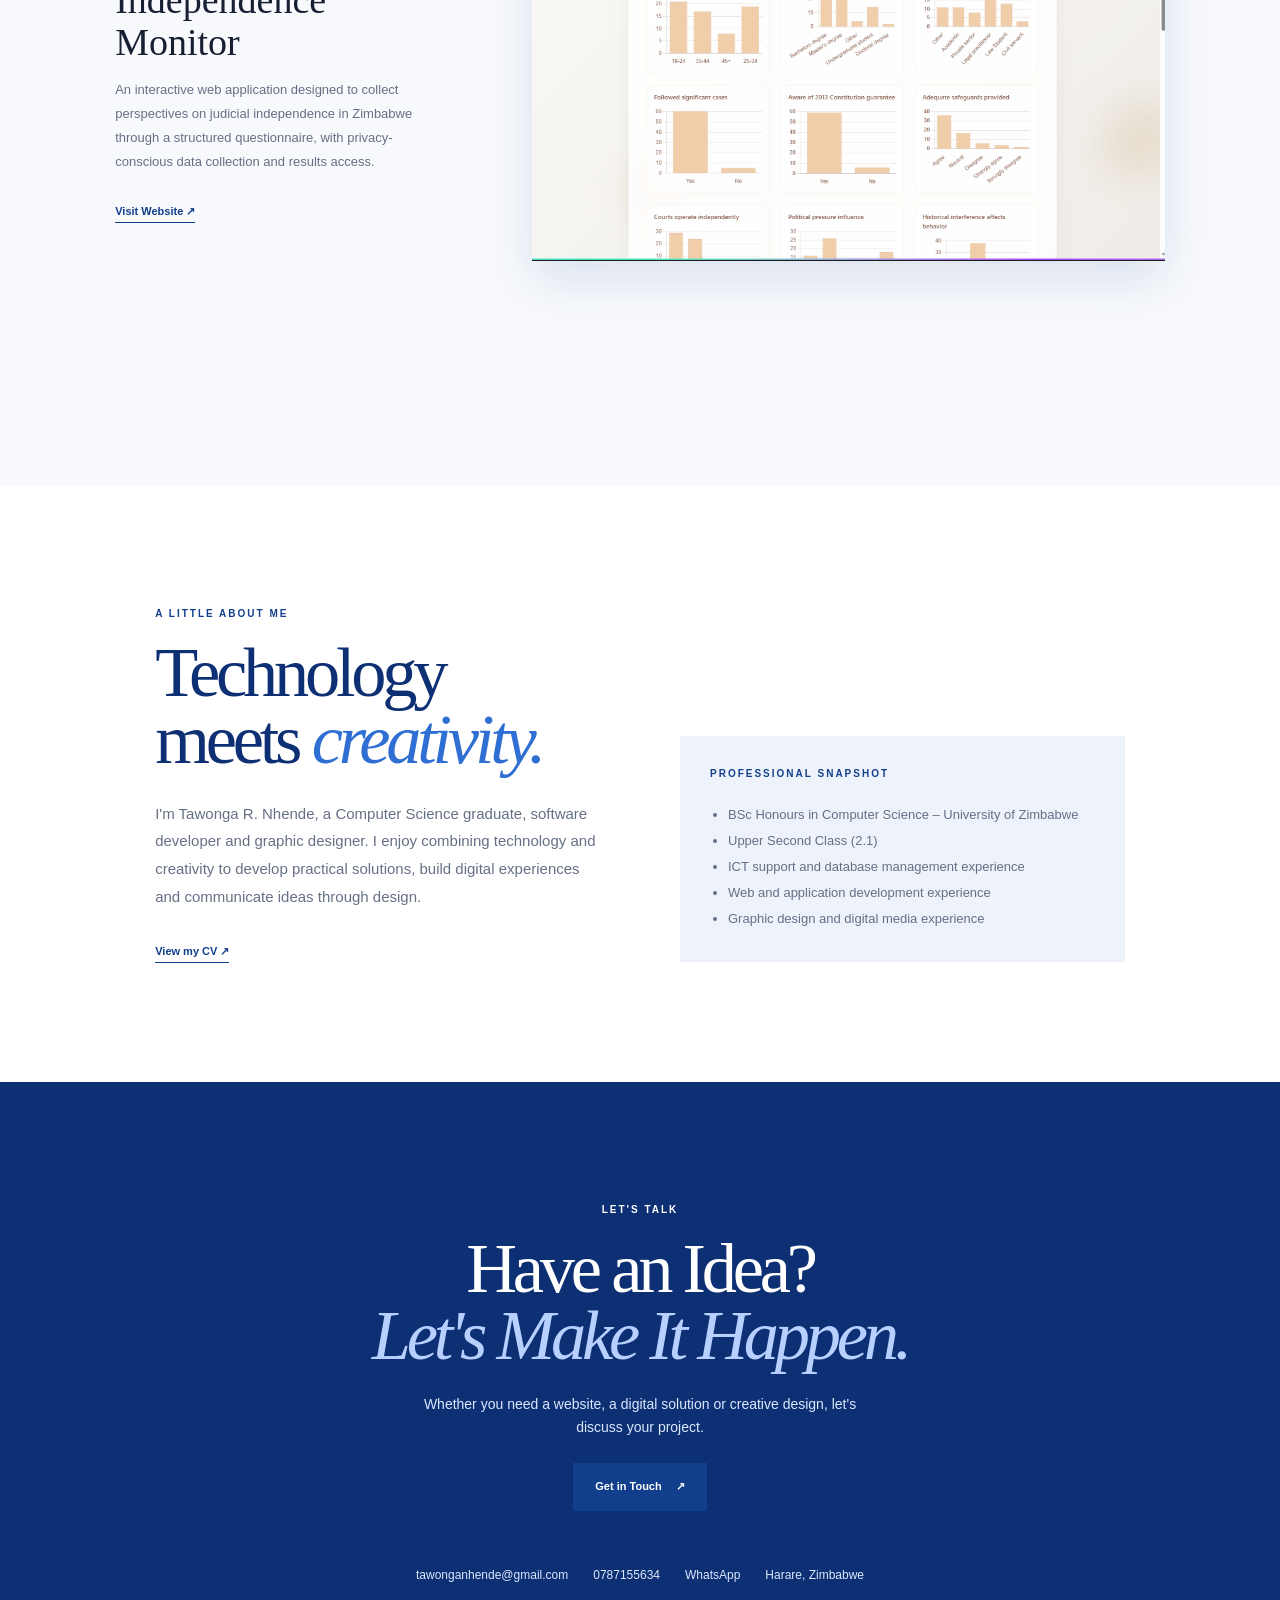
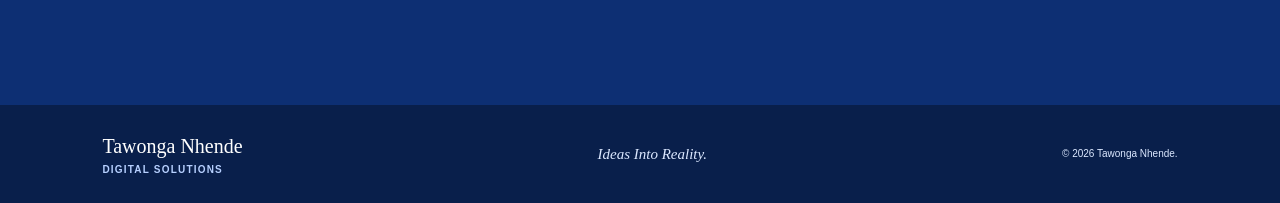
==== commit 49800fdd: "Pics fixed" ====
--- a/index.html
+++ b/index.html
@@ -61,8 +61,22 @@
             </div>
         </section>
 
+        <section class="benefits-section">
+            <div class="section-heading benefits-heading">
+                <p class="eyebrow">WHY GO LIVE?</p>
+                <h2>A digital presence<br>that works <em>for you.</em></h2>
+                <p>A well-built website or system is more than an online address. It gives your work a reliable place to be found, understood and experienced.</p>
+            </div>
+            <div class="benefits-grid">
+                <article><span>01</span><h3>Be easier to find</h3><p>Help customers, members and partners discover what you offer wherever they are.</p></article>
+                <article><span>02</span><h3>Build confidence</h3><p>Present your organisation clearly and professionally with information people can trust.</p></article>
+                <article><span>03</span><h3>Stay available</h3><p>Give people access to your services, updates, contacts and resources around the clock.</p></article>
+                <article><span>04</span><h3>Work more efficiently</h3><p>Use logins, dashboards, calendars, blogs and tailored tools to simplify everyday work.</p></article>
+            </div>
+        </section>
+
         <section class="section portfolio-section" id="portfolio">
-            <div class="section-heading section-heading-wide"><div><p class="eyebrow">SELECTED WORK</p><h2>Websites made to<br><em>be experienced.</em></h2></div><p>A selection of live websites and digital experiences created for organisations, businesses and communities.</p></div>
+            <div class="section-heading section-heading-wide"><div><p class="eyebrow">SELECTED WORK</p><h2>Digital systems made to<br><em>solve real needs.</em></h2></div><p>These are more than websites. They are requirement-driven digital systems and experiences, shaped around each organisation's needs with features such as dashboards, staff logins, calendars, blogs and other tailored functionality where required.</p></div>
             <div class="portfolio-list">
                 <article class="portfolio-item"><a class="portfolio-media" href="https://ggcweb.vercel.app" target="_blank" rel="noopener noreferrer"><img src="images/portfolio/gods-grace-centre.png" alt="God's Grace Centre website homepage"></a><div class="portfolio-copy"><span>01 · CLIENT / VOLUNTEER</span><h3><a href="https://ggcweb.vercel.app" target="_blank" rel="noopener noreferrer">God's Grace Centre</a></h3><p>A church website designed to communicate the church's identity, share information about services and events, and help visitors connect with the church community.</p><a class="text-link" href="https://ggcweb.vercel.app" target="_blank" rel="noopener noreferrer">Visit Website ↗</a></div></article>
                 <article class="portfolio-item portfolio-item--reverse"><a class="portfolio-media" href="https://millennial-tau.vercel.app" target="_blank" rel="noopener noreferrer"><img src="images/portfolio/millennial-academy.png" alt="Millennial Academy website homepage"></a><div class="portfolio-copy"><span>02 · CLIENT / VOLUNTEER</span><h3><a href="https://millennial-tau.vercel.app" target="_blank" rel="noopener noreferrer">Millennial Academy</a></h3><p>A school website presenting the academy's educational approach, curriculum, events and school community, with features that support communication and engagement.</p><a class="text-link" href="https://millennial-tau.vercel.app" target="_blank" rel="noopener noreferrer">Visit Website ↗</a></div></article>
--- a/css/studio.css
+++ b/css/studio.css
@@ -1,5 +1,7 @@
 :root{--blue:#123f8c;--blue-dark:#0d2f73;--ink:#172033;--muted:#667085;--line:#d9e2f2;--paper:#fff;--soft:#eef3fb;--serif:Georgia,"Times New Roman",serif;--sans:Arial,sans-serif}
-*{box-sizing:border-box}html{scroll-behavior:smooth;scroll-padding-top:82px}body{margin:0;background:var(--paper);color:var(--ink);font-family:var(--sans);font-size:15px;line-height:1.6}a{color:inherit;text-decoration:none}img{max-width:100%}.site-header{position:sticky;z-index:5;top:0;display:flex;align-items:center;justify-content:space-between;gap:25px;min-height:82px;padding:12px clamp(20px,7vw,100px);background:rgba(255,255,255,.96);border-bottom:1px solid var(--line);backdrop-filter:blur(12px)}.brand-name{display:flex;flex-direction:column;color:var(--blue-dark);font-family:var(--serif);font-size:22px;line-height:1}.brand-name small{margin-top:6px;color:var(--blue);font-family:var(--sans);font-size:8px;font-weight:700;letter-spacing:.12em;text-transform:uppercase}.main-nav{display:flex;gap:clamp(15px,2.4vw,34px);font-size:12px;color:#344054}.main-nav a:hover,.text-link:hover,.contact-details a:hover{color:var(--blue)}.header-cta,.button{display:inline-flex;align-items:center;justify-content:center;gap:14px;font-size:11px;font-weight:700}.header-cta{color:var(--blue)}.hero{display:grid;grid-template-columns:1fr;align-items:center;min-height:640px;padding:100px clamp(25px,10vw,145px);background:linear-gradient(120deg,#fff 0%,#eef3fb 70%,#e2ebfb 100%);border-bottom:1px solid var(--line)}.hero-copy{max-width:780px}.eyebrow{margin:0 0 17px;color:var(--blue);font-size:10px;font-weight:700;letter-spacing:.2em}.hero h1,.section-heading h2,.about-copy h2,.cta-section h2{margin:0;color:var(--blue-dark);font-family:var(--serif);font-size:clamp(58px,8vw,112px);font-weight:400;letter-spacing:-.06em;line-height:.95}.hero h1 em,.section-heading h2 em,.about-copy h2 em,.cta-section h2 em{color:#2f6fd3;font-style:italic}.hero-lead{max-width:610px;margin:30px 0;color:#475467;font-size:16px;line-height:1.8}.hero-actions{display:flex;flex-wrap:wrap;gap:12px}.button{min-height:48px;padding:0 22px}.button-primary{background:var(--blue);color:#fff}.button-primary:hover{background:var(--blue-dark)}.button-outline{border:1px solid var(--blue);color:var(--blue)}.hero-note{margin-top:42px;color:var(--blue);font-family:var(--serif);font-style:italic}.hero-mark{align-self:stretch;display:flex;flex-direction:column;justify-content:space-between;padding:15px 0 15px 35px;border-left:1px solid var(--line);color:var(--blue)}.hero-mark span{font-size:12px}.hero-mark strong{font-size:10px;letter-spacing:.18em;line-height:1.8}.intro-strip{padding:42px clamp(25px,10vw,145px);background:var(--blue);color:white}.intro-strip p{max-width:720px;margin:0;font-family:var(--serif);font-size:clamp(21px,2.5vw,30px);line-height:1.4}.section{padding:120px clamp(22px,9vw,135px)}.section-heading{margin:0 auto 80px;max-width:1050px}.section-heading h2,.about-copy h2,.cta-section h2{font-size:clamp(42px,5.5vw,75px)}.service-grid{display:grid;grid-template-columns:repeat(3,1fr);gap:20px;max-width:1050px;margin:auto}.service-card{padding:30px 25px;border:1px solid var(--line);background:#fff}.service-number,.portfolio-copy>span{color:var(--blue);font-size:10px;font-weight:700;letter-spacing:.16em}.service-card h3{margin:48px 0 13px;font-family:var(--serif);font-size:26px;font-weight:400;line-height:1.15}.service-card p,.service-card li{color:var(--muted);font-size:13px}.service-card ul{margin:20px 0 0;padding-left:17px}.portfolio-section{background:#f7f9fc}.section-heading-wide{display:flex;justify-content:space-between;align-items:end;gap:30px}.section-heading-wide>p{max-width:330px;margin:0;color:var(--muted);font-size:13px}.portfolio-list{max-width:1100px;margin:auto}.portfolio-item{display:grid;grid-template-columns:minmax(0,1.45fr) minmax(250px,.75fr);align-items:center;gap:clamp(35px,7vw,105px);padding-bottom:105px}.portfolio-item+.portfolio-item{padding-top:105px;border-top:1px solid var(--line)}.portfolio-item--reverse{grid-template-columns:minmax(250px,.75fr) minmax(0,1.45fr)}.portfolio-item--reverse .portfolio-media{order:2}.portfolio-item--reverse .portfolio-copy{order:1}.portfolio-media{display:block;overflow:hidden;background:var(--soft);box-shadow:0 18px 45px rgba(18,63,140,.12)}.portfolio-media img{display:block;width:100%;transition:transform .4s ease,filter .4s ease}.portfolio-media:hover img{transform:scale(1.02);filter:brightness(.94)}.portfolio-copy h3{margin:15px 0;color:var(--ink);font-family:var(--serif);font-size:clamp(25px,3vw,38px);font-weight:400;line-height:1.1}.portfolio-copy h3 a:hover{color:var(--blue)}.portfolio-copy p{margin:0 0 23px;color:var(--muted);font-size:13px;line-height:1.85}.text-link{padding-bottom:5px;border-bottom:1px solid var(--blue);color:var(--blue);font-size:11px;font-weight:700}.profile-header{max-width:1100px;margin:24px auto 0;overflow:hidden;border:1px solid var(--line);border-radius:10px;background:#fff;box-shadow:0 8px 25px rgba(18,63,140,.08)}.profile-cover{height:220px;overflow:hidden;background:#091f4b}.profile-cover img{display:block;width:100%;height:100%;object-fit:cover;object-position:center}.profile-summary{display:flex;position:relative;max-width:1100px;margin:0 auto;padding:0 25px 35px}.profile-avatar{width:170px;height:170px;flex:0 0 170px;margin-top:-82px;object-fit:cover;object-position:center 18%;border:6px solid #fff;border-radius:50%;box-shadow:0 8px 24px rgba(18,63,140,.2)}.profile-details{padding:26px 0 0 28px}.profile-details .eyebrow{margin-bottom:8px}.profile-details h1{margin:0;color:var(--blue-dark);font-family:var(--serif);font-size:clamp(34px,4vw,52px);font-weight:400;letter-spacing:-.04em;line-height:1}.profile-headline{max-width:620px;margin:12px 0 5px;color:var(--ink);font-size:16px}.profile-location{margin:0;color:var(--muted);font-size:12px}.profile-location a{color:var(--blue);font-weight:700}.profile-actions{display:flex;gap:10px;margin-top:20px}.hero-profile{display:block;width:180px;height:220px;margin:0 0 22px;object-fit:cover;object-position:center 20%;border:5px solid #fff;box-shadow:0 12px 30px rgba(18,63,140,.18)}.about-section{display:grid;grid-template-columns:1fr 1fr;gap:80px;max-width:1200px;margin:auto}.about-banner{width:100%;margin-bottom:30px;overflow:hidden;background:#091f4b}.about-banner img{display:block;width:100%;height:auto}.about-copy>p:not(.eyebrow){max-width:500px;margin:27px 0;color:var(--muted);font-size:15px;line-height:1.85}.snapshot{align-self:end;padding:30px;background:var(--soft)}.snapshot ul{margin:20px 0 0;padding-left:18px;color:var(--muted);font-size:13px;line-height:2}.cta-section{padding:120px 25px;text-align:center;background:var(--blue-dark);color:#fff}.cta-section .eyebrow,.cta-section h2{color:#fff}.cta-section h2 em{color:#b7d0ff}.cta-section>p:not(.eyebrow){max-width:460px;margin:25px auto;color:#dce8ff;font-size:14px}.contact-details{display:flex;justify-content:center;flex-wrap:wrap;gap:25px;margin-top:55px;color:#dce8ff;font-size:12px}.site-footer{display:flex;align-items:center;justify-content:space-between;gap:25px;padding:25px clamp(22px,8vw,120px);background:#091f4b;color:#dce8ff}.footer-brand{display:flex;flex-direction:column;color:#fff}.footer-brand strong{font-family:var(--serif);font-size:20px;font-weight:400}.footer-brand small{color:#b7d0ff;font-size:8px;font-weight:700;letter-spacing:.12em;text-transform:uppercase}.site-footer p{margin:0;font-family:var(--serif);font-style:italic}.site-footer small{font-size:10px}
-@media(max-width:800px){.site-header{flex-wrap:wrap}.main-nav{order:3;width:100%;justify-content:center;overflow:auto;padding-top:5px}.header-cta{margin-left:auto}.profile-header{margin:12px 12px 0}.profile-cover{height:170px}.profile-summary{display:block;padding:0 20px 30px}.profile-avatar{width:135px;height:135px;margin-top:-68px}.profile-details{padding:18px 0 0}.profile-details h1{font-size:42px}.hero{grid-template-columns:1fr;min-height:auto;padding:80px 25px}.hero-mark{display:flex;align-items:flex-start;margin-top:35px;padding:0;border-left:0}.hero-profile{width:150px;height:180px}.service-grid,.about-section{grid-template-columns:1fr}.section{padding:80px 20px}.section-heading-wide{display:block}.section-heading-wide>p{margin-top:20px}.portfolio-item,.portfolio-item--reverse{display:flex;flex-direction:column;align-items:stretch;gap:28px;padding-bottom:65px}.portfolio-item+.portfolio-item{padding-top:65px}.portfolio-item--reverse .portfolio-media,.portfolio-item--reverse .portfolio-copy{order:initial}.portfolio-copy{max-width:none}.site-footer{flex-direction:column;text-align:center}}
+*{box-sizing:border-box}html{scroll-behavior:smooth;scroll-padding-top:82px}body{margin:0;background:var(--paper);color:var(--ink);font-family:var(--sans);font-size:15px;line-height:1.6}a{color:inherit;text-decoration:none}img{max-width:100%}.site-header{position:sticky;z-index:5;top:0;display:flex;align-items:center;justify-content:space-between;gap:25px;min-height:82px;padding:12px clamp(20px,7vw,100px);background:rgba(255,255,255,.96);border-bottom:1px solid var(--line);backdrop-filter:blur(12px)}.brand-name{display:flex;flex-direction:column;color:var(--blue-dark);font-family:var(--serif);font-size:22px;line-height:1}.brand-name small{margin-top:6px;color:var(--blue);font-family:var(--sans);font-size:8px;font-weight:700;letter-spacing:.12em;text-transform:uppercase}.main-nav{display:flex;gap:clamp(15px,2.4vw,34px);font-size:12px;color:#344054}.main-nav a:hover,.text-link:hover,.contact-details a:hover{color:var(--blue)}.header-cta,.button{display:inline-flex;align-items:center;justify-content:center;gap:14px;font-size:11px;font-weight:700}.header-cta{color:var(--blue)}.hero{display:grid;grid-template-columns:1fr;align-items:center;min-height:640px;padding:100px clamp(25px,10vw,145px);background:linear-gradient(120deg,#fff 0%,#eef3fb 70%,#e2ebfb 100%);border-bottom:1px solid var(--line)}.hero-copy{max-width:780px;margin:0 auto;text-align:center}.eyebrow{margin:0 0 17px;color:var(--blue);font-size:10px;font-weight:700;letter-spacing:.2em}.hero h1,.section-heading h2,.about-copy h2,.cta-section h2{margin:0;color:var(--blue-dark);font-family:var(--serif);font-size:clamp(58px,8vw,112px);font-weight:400;letter-spacing:-.06em;line-height:.95}.hero h1 em,.section-heading h2 em,.about-copy h2 em,.cta-section h2 em{color:#2f6fd3;font-style:italic}.hero-lead{max-width:610px;margin:30px auto;color:#475467;font-size:16px;line-height:1.8}.hero-actions{display:flex;justify-content:center;flex-wrap:wrap;gap:12px}.button{min-height:48px;padding:0 22px}.button-primary{background:var(--blue);color:#fff}.button-primary:hover{background:var(--blue-dark)}.button-outline{border:1px solid var(--blue);color:var(--blue)}.hero-note{margin-top:42px;color:var(--blue);font-family:var(--serif);font-style:italic}.hero-mark{align-self:stretch;display:flex;flex-direction:column;justify-content:space-between;padding:15px 0 15px 35px;border-left:1px solid var(--line);color:var(--blue)}.hero-mark span{font-size:12px}.hero-mark strong{font-size:10px;letter-spacing:.18em;line-height:1.8}.intro-strip{padding:42px clamp(25px,10vw,145px);background:var(--blue);color:white}.intro-strip p{max-width:720px;margin:0;font-family:var(--serif);font-size:clamp(21px,2.5vw,30px);line-height:1.4}.section{padding:120px clamp(22px,9vw,135px)}.section-heading{margin:0 auto 80px;max-width:1050px}.section-heading h2,.about-copy h2,.cta-section h2{font-size:clamp(42px,5.5vw,75px)}.service-grid{display:grid;grid-template-columns:repeat(3,1fr);gap:20px;max-width:1050px;margin:auto}.service-card{padding:30px 25px;border:1px solid var(--line);background:#fff}.service-number,.portfolio-copy>span{color:var(--blue);font-size:10px;font-weight:700;letter-spacing:.16em}.service-card h3{margin:48px 0 13px;font-family:var(--serif);font-size:26px;font-weight:400;line-height:1.15}.service-card p,.service-card li{color:var(--muted);font-size:13px}.service-card ul{margin:20px 0 0;padding-left:17px}.portfolio-section{background:#f7f9fc}.section-heading-wide{display:flex;justify-content:space-between;align-items:end;gap:30px}.section-heading-wide>p{max-width:330px;margin:0;color:var(--muted);font-size:13px}.portfolio-list{max-width:1100px;margin:auto}.portfolio-item{display:grid;grid-template-columns:minmax(0,1.45fr) minmax(250px,.75fr);align-items:center;gap:clamp(35px,7vw,105px);padding-bottom:105px}.portfolio-item+.portfolio-item{padding-top:105px;border-top:1px solid var(--line)}.portfolio-item--reverse{grid-template-columns:minmax(250px,.75fr) minmax(0,1.45fr)}.portfolio-item--reverse .portfolio-media{order:2}.portfolio-item--reverse .portfolio-copy{order:1}.portfolio-media{display:block;overflow:hidden;background:var(--soft);box-shadow:0 18px 45px rgba(18,63,140,.12)}.portfolio-media img{display:block;width:100%;transition:transform .4s ease,filter .4s ease}.portfolio-media:hover img{transform:scale(1.02);filter:brightness(.94)}.portfolio-copy h3{margin:15px 0;color:var(--ink);font-family:var(--serif);font-size:clamp(25px,3vw,38px);font-weight:400;line-height:1.1}.portfolio-copy h3 a:hover{color:var(--blue)}.portfolio-copy p{margin:0 0 23px;color:var(--muted);font-size:13px;line-height:1.85}.text-link{padding-bottom:5px;border-bottom:1px solid var(--blue);color:var(--blue);font-size:11px;font-weight:700}.profile-header{max-width:1100px;margin:24px auto 0;overflow:hidden;border:1px solid var(--line);border-radius:10px;background:#fff;box-shadow:0 8px 25px rgba(18,63,140,.08)}.profile-cover{height:220px;overflow:hidden;background:#091f4b}.profile-cover img{display:block;width:100%;height:100%;object-fit:cover;object-position:center}.profile-summary{display:flex;position:relative;max-width:1100px;margin:0 auto;padding:0 25px 35px}.profile-avatar{width:170px;height:170px;flex:0 0 170px;margin-top:-82px;object-fit:cover;object-position:center 18%;border:6px solid #fff;border-radius:50%;box-shadow:0 8px 24px rgba(18,63,140,.2)}.profile-details{padding:26px 0 0 28px}.profile-details .eyebrow{margin-bottom:8px}.profile-details h1{margin:0;color:var(--blue-dark);font-family:var(--serif);font-size:clamp(34px,4vw,52px);font-weight:400;letter-spacing:-.04em;line-height:1}.profile-headline{max-width:620px;margin:12px 0 5px;color:var(--ink);font-size:16px}.profile-location{margin:0;color:var(--muted);font-size:12px}.profile-location a{color:var(--blue);font-weight:700}.profile-actions{display:flex;gap:10px;margin-top:20px}.hero-profile{display:block;width:180px;height:220px;margin:0 0 22px;object-fit:cover;object-position:center 20%;border:5px solid #fff;box-shadow:0 12px 30px rgba(18,63,140,.18)}.about-section{display:grid;grid-template-columns:1fr 1fr;gap:80px;max-width:1200px;margin:auto}.about-banner{width:100%;margin-bottom:30px;overflow:hidden;background:#091f4b}.about-banner img{display:block;width:100%;height:auto}.about-copy>p:not(.eyebrow){max-width:500px;margin:27px 0;color:var(--muted);font-size:15px;line-height:1.85}.snapshot{align-self:end;padding:30px;background:var(--soft)}.snapshot ul{margin:20px 0 0;padding-left:18px;color:var(--muted);font-size:13px;line-height:2}.cta-section{padding:120px 25px;text-align:center;background:var(--blue-dark);color:#fff}.cta-section .eyebrow,.cta-section h2{color:#fff}.cta-section h2 em{color:#b7d0ff}.cta-section>p:not(.eyebrow){max-width:460px;margin:25px auto;color:#dce8ff;font-size:14px}.contact-details{display:flex;justify-content:center;flex-wrap:wrap;gap:25px;margin-top:55px;color:#dce8ff;font-size:12px}.site-footer{display:flex;align-items:center;justify-content:space-between;gap:25px;padding:25px clamp(22px,8vw,120px);background:#091f4b;color:#dce8ff}.footer-brand{display:flex;flex-direction:column;color:#fff}.footer-brand strong{font-family:var(--serif);font-size:20px;font-weight:400}.footer-brand small{color:#b7d0ff;font-size:8px;font-weight:700;letter-spacing:.12em;text-transform:uppercase}.site-footer p{margin:0;font-family:var(--serif);font-style:italic}.site-footer small{font-size:10px}
+.benefits-section{padding:110px clamp(22px,9vw,135px);background:#fff;border-top:1px solid var(--line);border-bottom:1px solid var(--line)}.benefits-heading{display:grid;grid-template-columns:minmax(0,1fr) minmax(260px,360px);align-items:end;gap:30px;margin-bottom:55px}.benefits-heading .eyebrow{grid-column:1/-1;margin-bottom:-15px}.benefits-heading h2{margin:0}.benefits-heading>p:last-child{margin:0;color:var(--muted);font-size:13px;line-height:1.8}.benefits-grid{display:grid;grid-template-columns:repeat(4,1fr);gap:18px;max-width:1100px;margin:auto}.benefits-grid article{padding:25px 20px;border-top:2px solid var(--blue)}.benefits-grid span{color:var(--blue);font-size:10px;font-weight:700;letter-spacing:.16em}.benefits-grid h3{margin:28px 0 9px;font-family:var(--serif);font-size:22px;font-weight:400}.benefits-grid p{margin:0;color:var(--muted);font-size:12px;line-height:1.8}
+@media(max-width:800px){.site-header{flex-wrap:wrap}.main-nav{order:3;width:100%;justify-content:center;overflow:auto;padding-top:5px}.header-cta{margin-left:auto}.profile-header{margin:12px 12px 0}.profile-cover{height:170px}.profile-summary{display:block;padding:0 20px 30px}.profile-avatar{width:135px;height:135px;margin-top:-68px}.profile-details{padding:18px 0 0}.profile-details h1{font-size:42px}.hero{grid-template-columns:1fr;min-height:auto;padding:80px 25px}.hero-mark{display:flex;align-items:flex-start;margin-top:35px;padding:0;border-left:0}.hero-profile{width:150px;height:180px}.service-grid,.about-section,.benefits-grid{grid-template-columns:1fr 1fr}.benefits-heading{display:block}.benefits-heading>p:last-child{margin-top:20px}.section{padding:80px 20px}.section-heading-wide{display:block}.section-heading-wide>p{margin-top:20px}.portfolio-item,.portfolio-item--reverse{display:flex;flex-direction:column;align-items:stretch;gap:28px;padding-bottom:65px}.portfolio-item+.portfolio-item{padding-top:65px}.portfolio-item--reverse .portfolio-media,.portfolio-item--reverse .portfolio-copy{order:initial}.portfolio-copy{max-width:none}.site-footer{flex-direction:column;text-align:center}}
 @media(max-width:480px){.brand-name{font-size:18px}.profile-cover{height:135px}.profile-avatar{width:112px;height:112px;margin-top:-56px;border-width:4px}.profile-details h1{font-size:36px}.profile-headline{font-size:14px}.profile-actions{align-items:stretch;flex-direction:column}.hero h1{font-size:54px}.hero-lead{font-size:14px}.hero-actions{align-items:stretch;flex-direction:column}.button{width:100%}.main-nav{gap:17px;font-size:11px}.contact-details{flex-direction:column;gap:12px}}
 .cv-content{max-width:1050px;margin:auto;padding:90px 25px 120px}.cv-content h1{margin:0 0 15px;color:var(--blue-dark);font-family:var(--serif);font-size:clamp(54px,7vw,88px);font-weight:400;letter-spacing:-.06em;line-height:1}.cv-content h1 em{color:#2f6fd3;font-style:italic}.cv-lead{margin:0 0 65px;color:var(--muted);font-size:14px}.cv-grid{display:grid;grid-template-columns:1.45fr .8fr;gap:85px}.cv-grid h2{margin:42px 0 13px;color:var(--blue);font-family:var(--serif);font-size:28px;font-weight:400}.cv-grid h2:first-child{margin-top:0}.cv-grid h3{margin:24px 0 4px;font-size:16px}.cv-grid p,.cv-grid li{color:var(--muted);font-size:13px;line-height:1.8}.cv-grid ul{padding-left:18px}.print-button{border:0;background:none;cursor:pointer}@media(max-width:800px){.cv-grid{grid-template-columns:1fr;gap:0}.cv-content{padding:65px 22px 85px}}@media print{.site-header,.site-footer{display:none}.cv-content{padding:0}.cv-content h1{font-size:46px}.cv-grid{gap:35px}.cv-grid h2{margin-top:25px}.cv-page{font-size:12px}}
+.intro-strip{text-align:center}.intro-strip p{margin-right:auto;margin-left:auto}
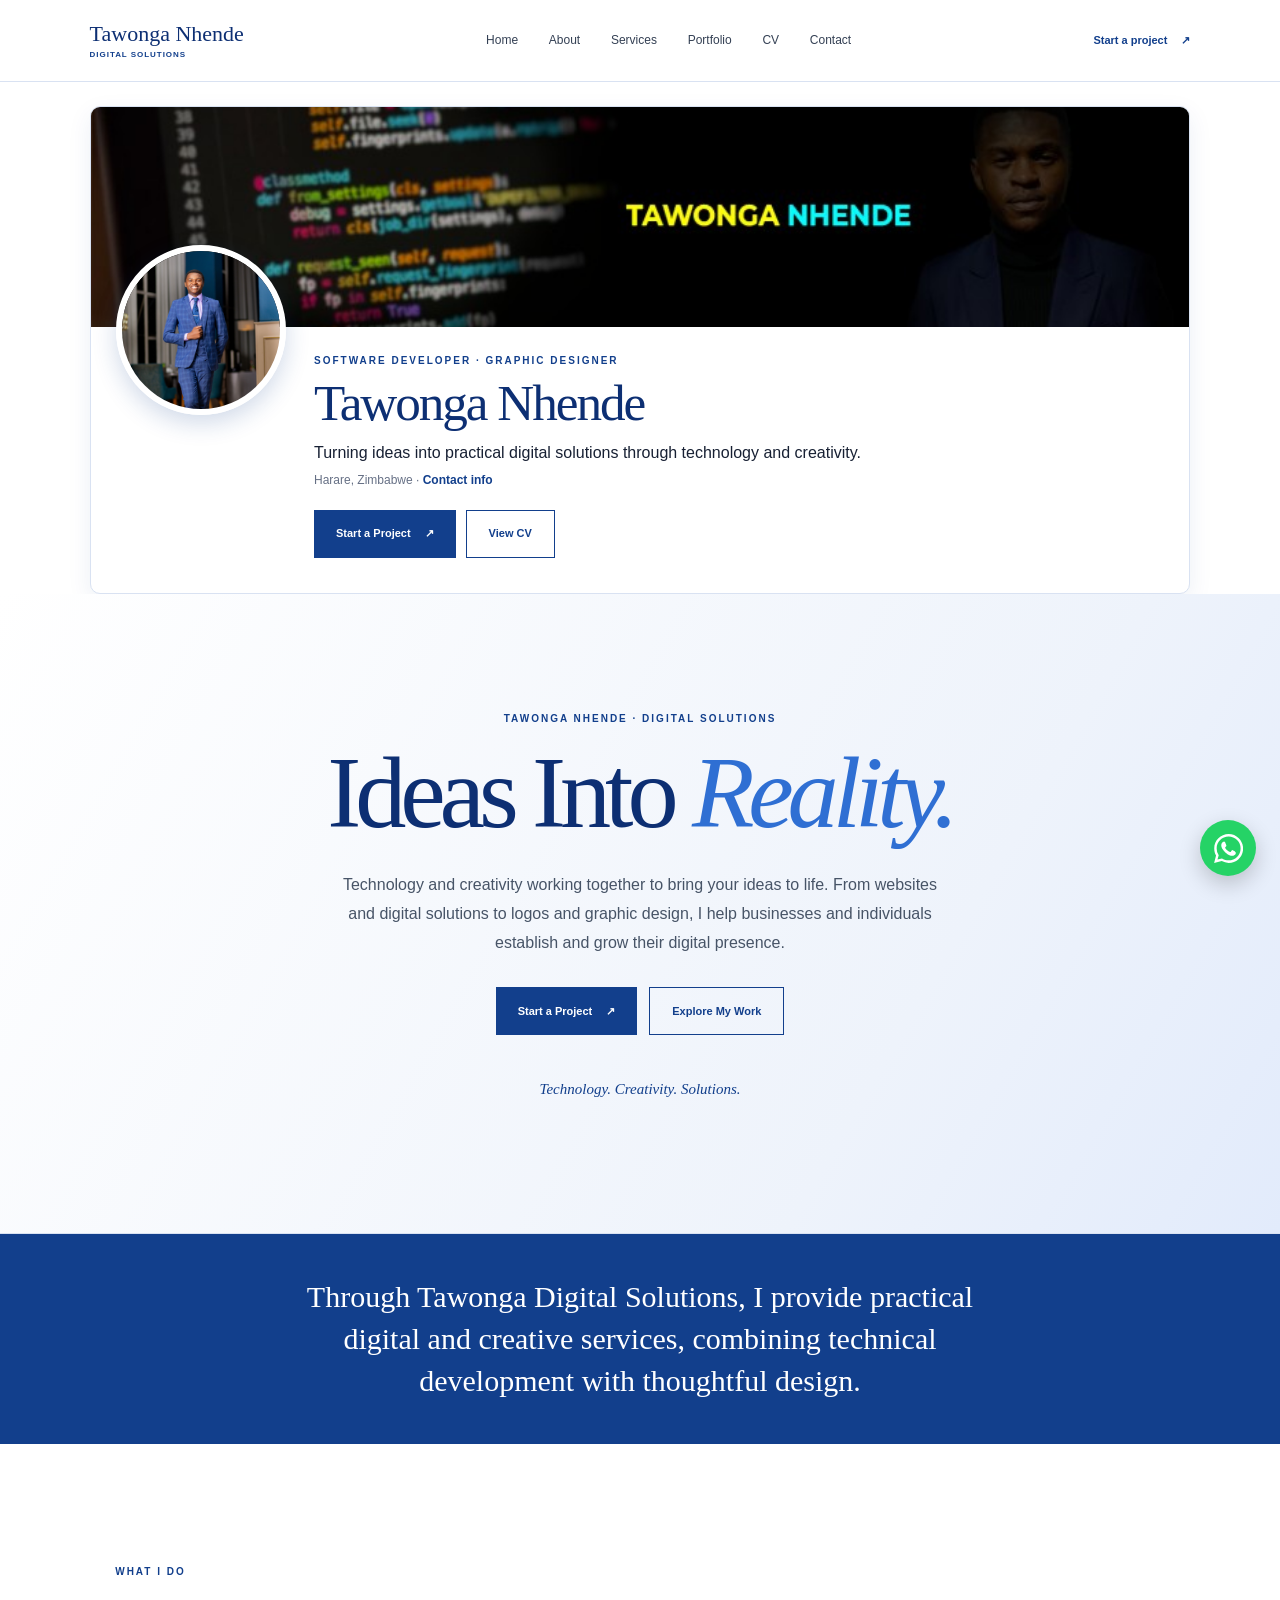
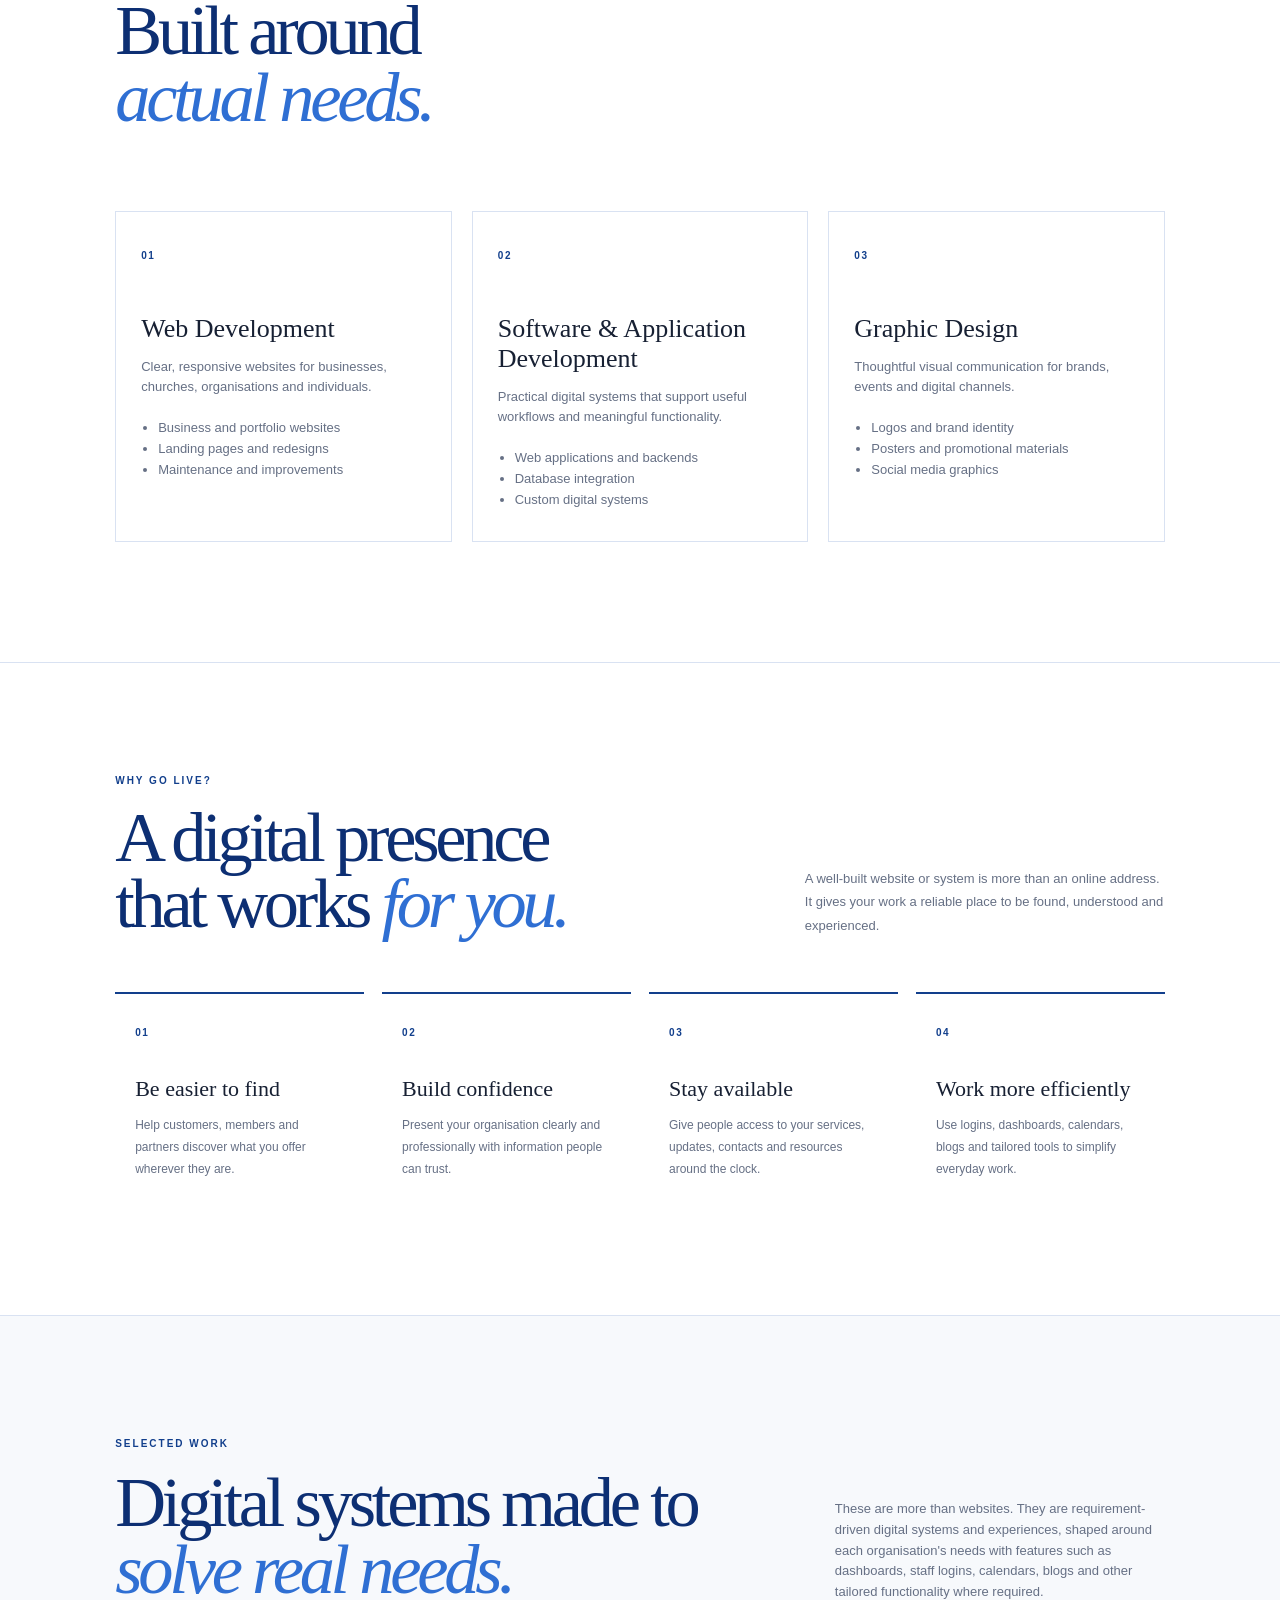
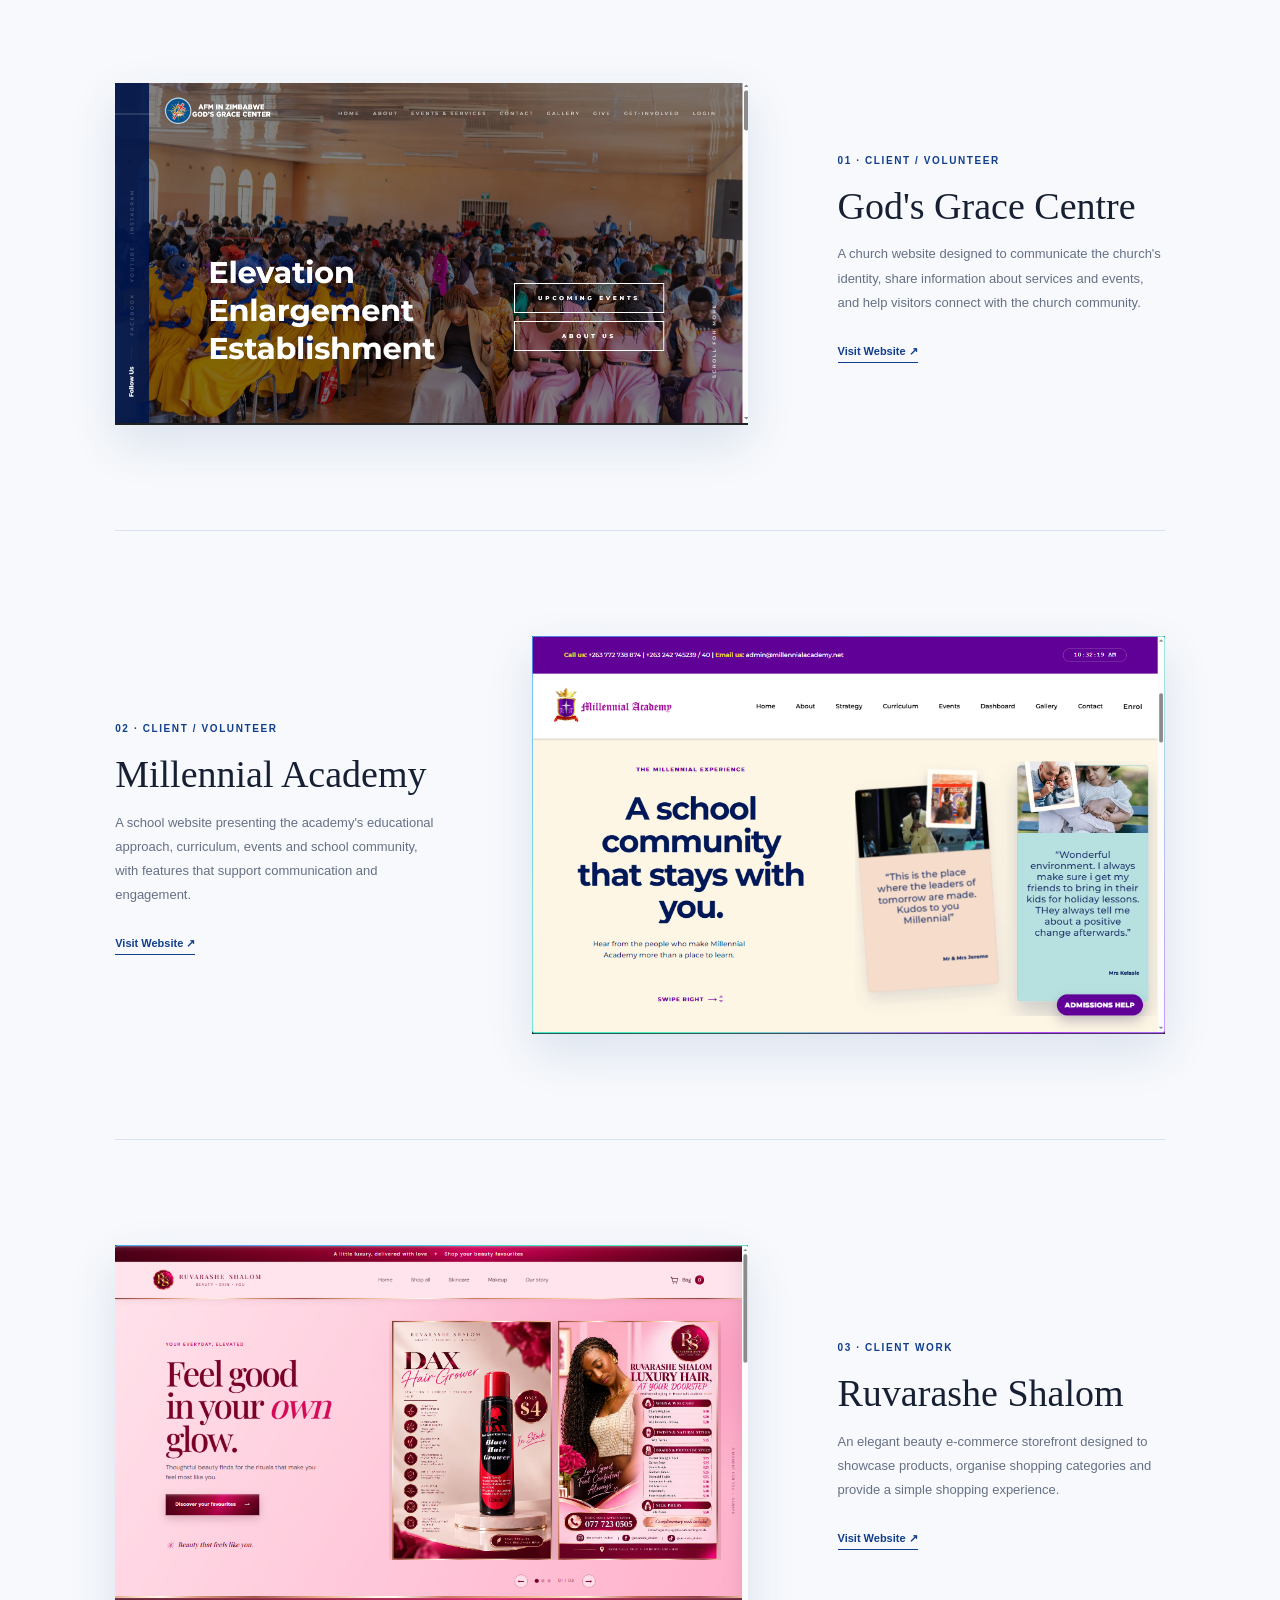
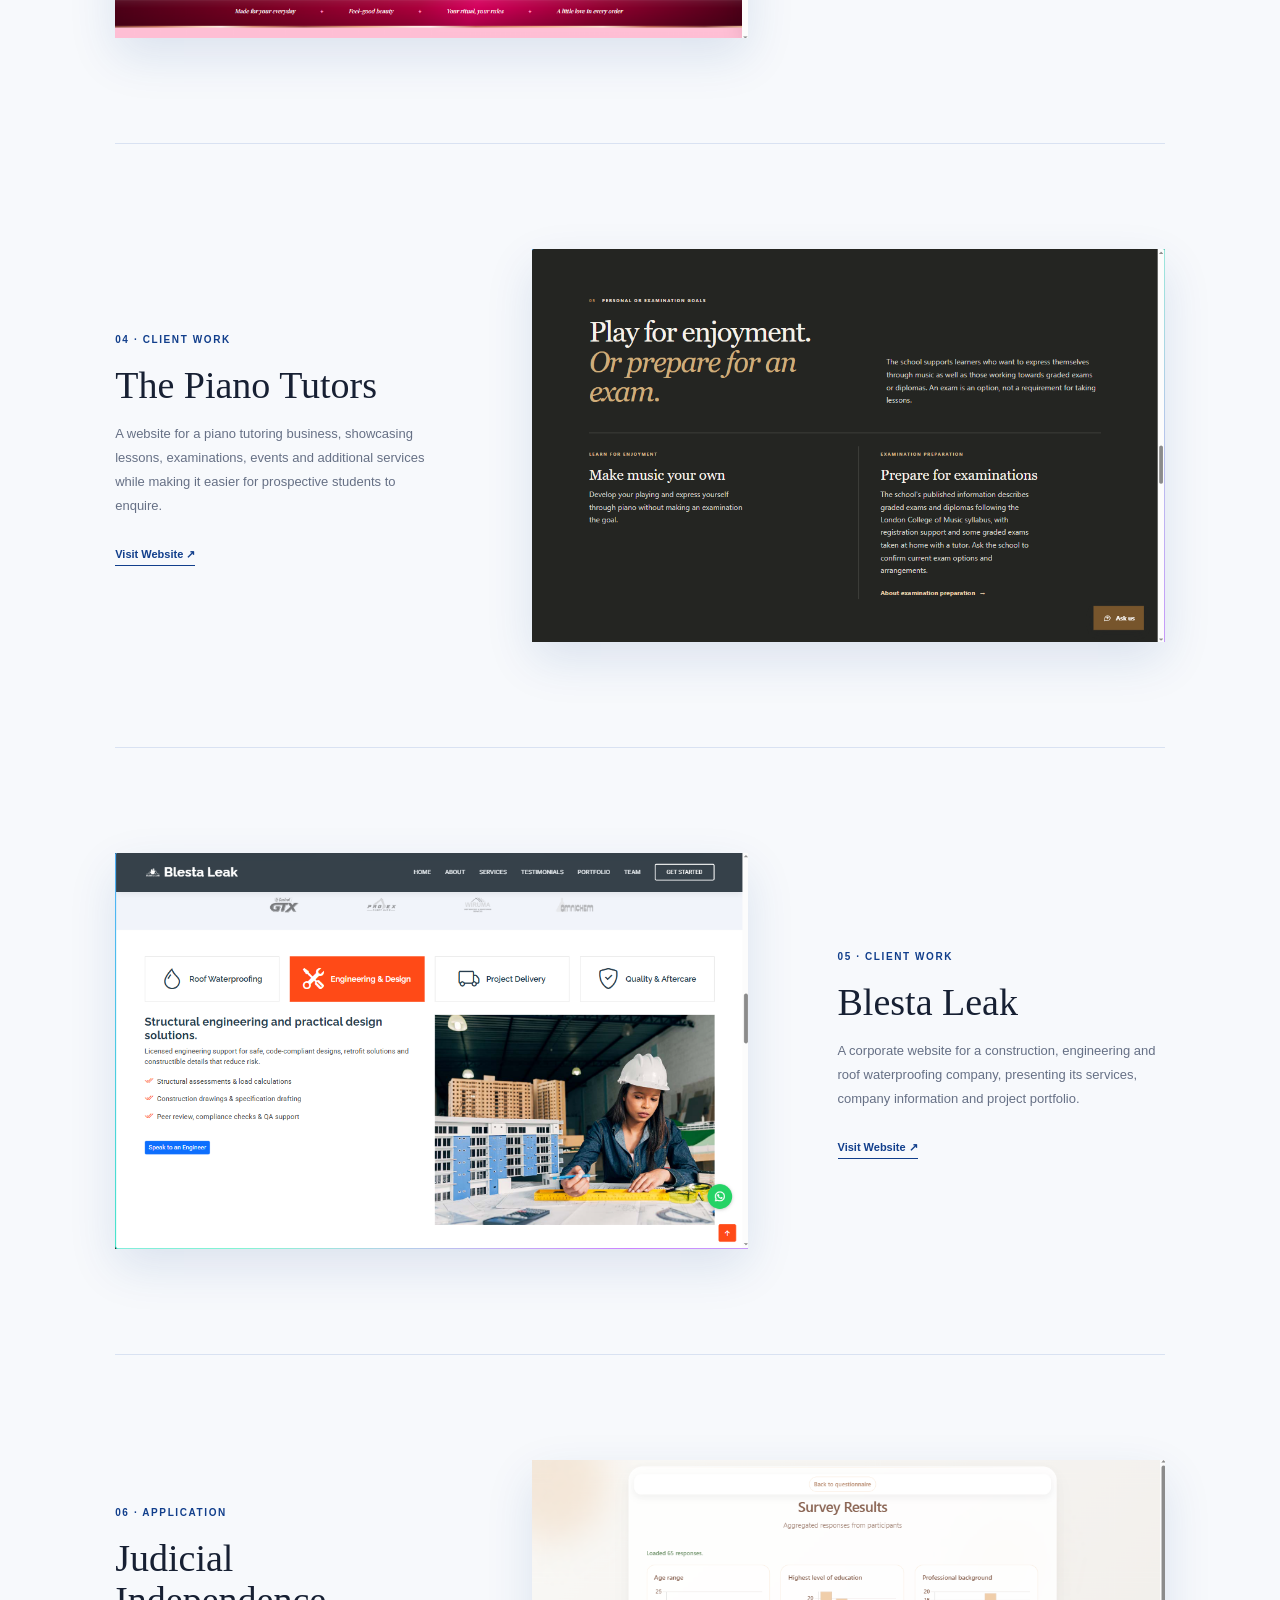
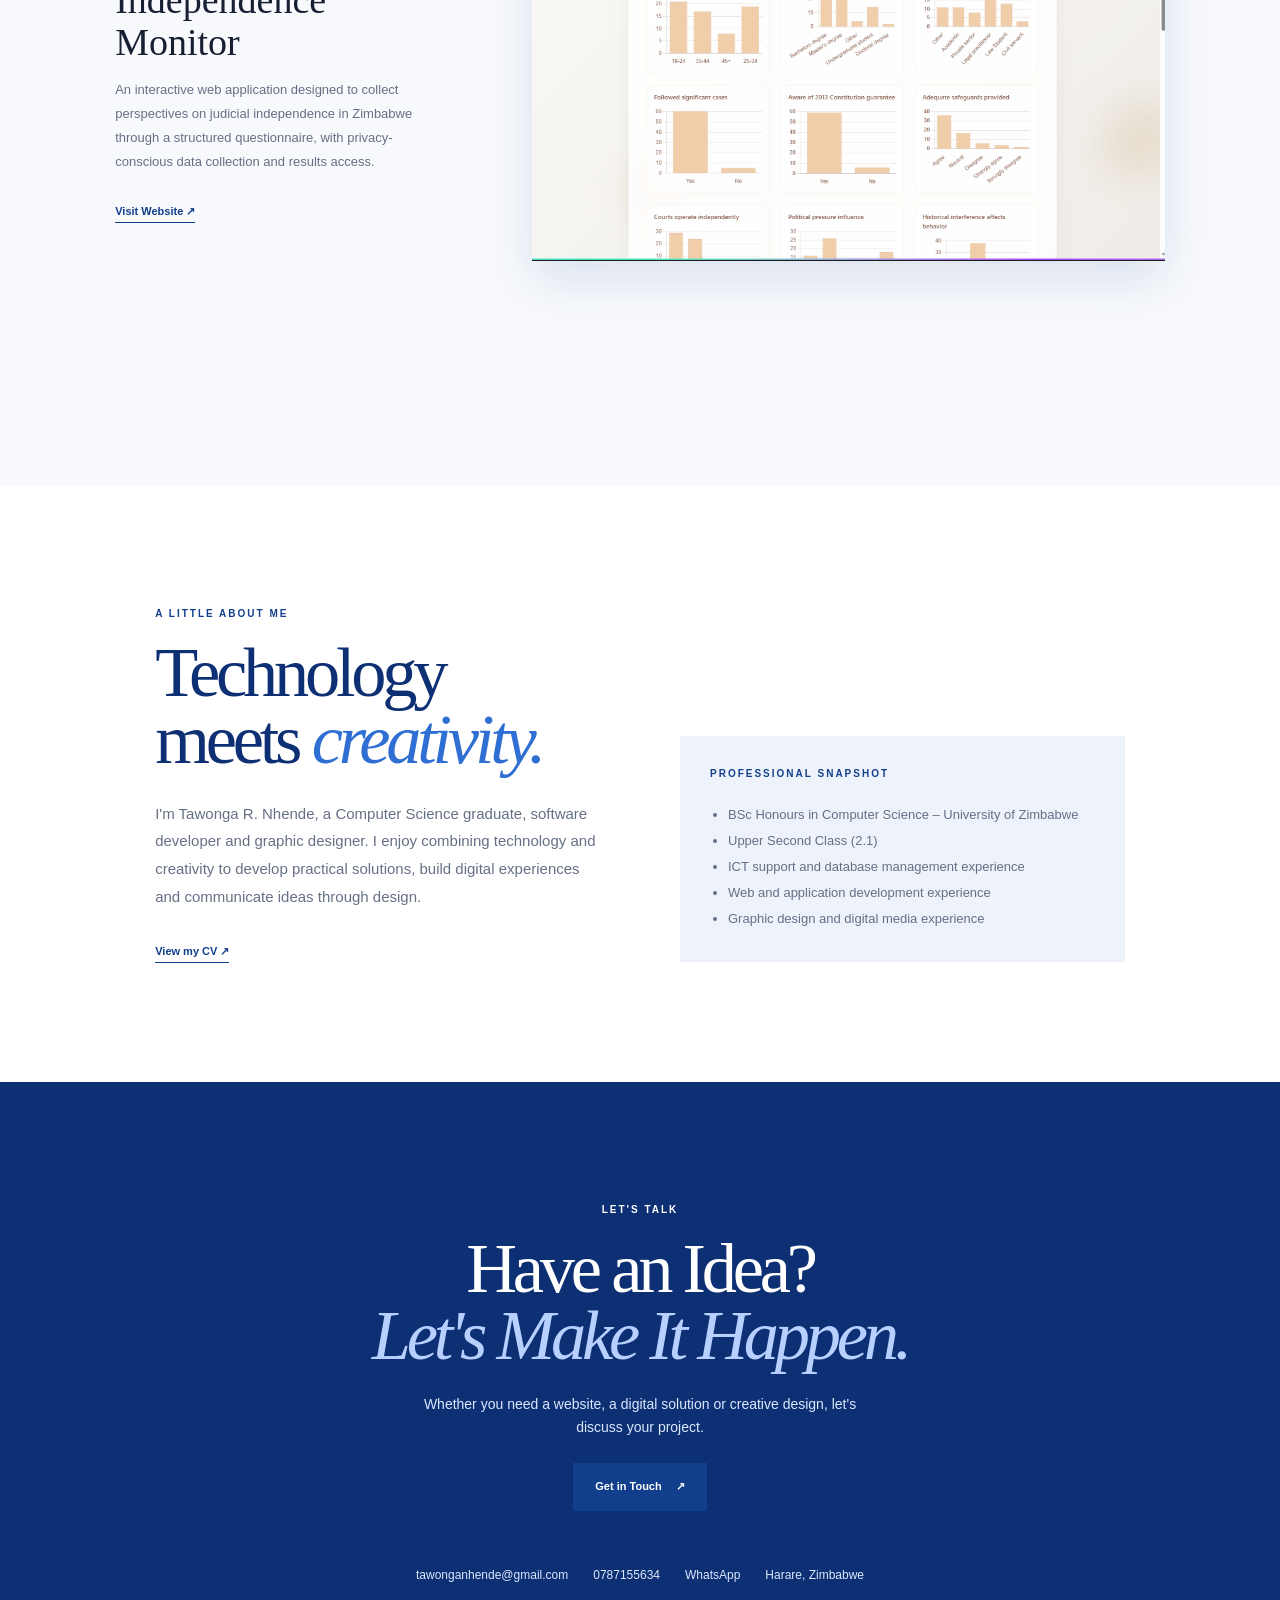
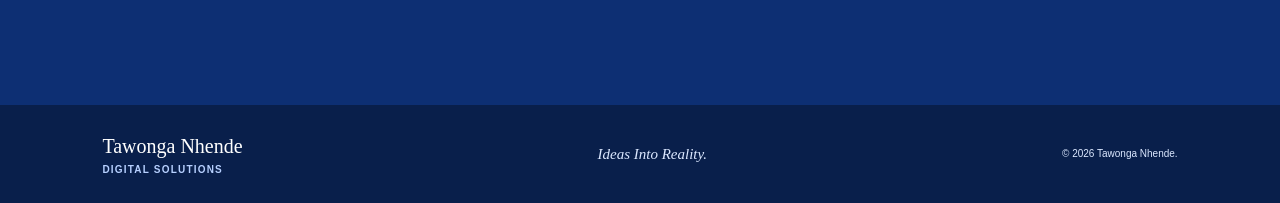
==== commit ea7ad39c: "favicon and whatsapp logo" ====
--- a/index.html
+++ b/index.html
@@ -6,7 +6,7 @@
     <meta name="description" content="Tawonga Nhende is a software developer and graphic designer creating practical digital solutions through Tawonga Digital Solutions.">
     <meta name="theme-color" content="#123f8c">
     <title>Tawonga Nhende | Ideas Into Reality</title>
-    <link rel="icon" type="image/png" href="tawonga_logo.png">
+    <link rel="icon" type="image/svg+xml" href="images/tawonga-favicon.svg">
     <link rel="stylesheet" href="css/studio.css">
 </head>
 <body>
@@ -92,6 +92,9 @@
         <section class="cta-section" id="contact"><p class="eyebrow">LET'S TALK</p><h2>Have an Idea?<br><em>Let's Make It Happen.</em></h2><p>Whether you need a website, a digital solution or creative design, let's discuss your project.</p><a class="button button-primary" href="mailto:tawonganhende@gmail.com">Get in Touch <span aria-hidden="true">↗</span></a><div class="contact-details"><a href="mailto:tawonganhende@gmail.com">tawonganhende@gmail.com</a><a href="tel:+263787155634">0787155634</a><a href="https://wa.me/263787155634" target="_blank" rel="noopener noreferrer">WhatsApp</a><span>Harare, Zimbabwe</span></div></section>
     </main>
     <footer class="site-footer"><div class="footer-brand"><strong>Tawonga Nhende</strong><small>Digital Solutions</small></div><p>Ideas Into Reality.</p><small>© <span data-current-year></span> Tawonga Nhende.</small></footer>
+    <a class="floating-whatsapp" href="https://wa.me/263787155634" target="_blank" rel="noopener noreferrer" aria-label="Chat with Tawonga Nhende on WhatsApp">
+        <svg viewBox="0 0 24 24" aria-hidden="true"><path d="M20.5 3.5A11.8 11.8 0 0 0 12.1 0C5.5 0 .2 5.3.2 11.9c0 2.1.5 4.1 1.5 5.9L.1 24l6.3-1.6a11.8 11.8 0 0 0 5.7 1.5h.1c6.6 0 11.9-5.3 11.9-11.9 0-3.2-1.3-6.2-3.6-8.5Zm-8.4 18.3h-.1c-1.8 0-3.5-.5-5-1.4l-.4-.2-3.7.9 1-3.6-.2-.4a9.8 9.8 0 0 1-1.5-5.2C2.2 6.4 6.6 2 12.1 2c2.6 0 5.1 1 7 2.9s2.9 4.3 2.9 7c0 5.5-4.4 9.9-9.9 9.9Zm5.4-7.4c-.3-.2-1.8-.9-2.1-1-.3-.1-.5-.2-.7.2-.2.3-.8 1-.9 1.2-.2.2-.3.2-.6.1-.3-.2-1.2-.4-2.3-1.4-.8-.7-1.4-1.6-1.6-1.9-.2-.3 0-.5.1-.6l.5-.6c.2-.2.2-.3.3-.5.1-.2 0-.4 0-.6-.1-.2-.7-1.7-.9-2.3-.2-.6-.5-.5-.7-.5h-.6c-.2 0-.6.1-.9.4-.3.3-1.1 1.1-1.1 2.6s1.1 3 1.2 3.2c.2.2 2.1 3.3 5.1 4.6.7.3 1.3.5 1.7.6.7.2 1.4.2 1.9.1.6-.1 1.8-.7 2-1.4.2-.7.2-1.3.1-1.4-.1-.2-.3-.3-.6-.4Z"/></svg>
+    </a>
     <script src="js/studio.js" defer></script>
 </body>
 </html>
--- a/css/studio.css
+++ b/css/studio.css
@@ -5,3 +5,4 @@
 @media(max-width:480px){.brand-name{font-size:18px}.profile-cover{height:135px}.profile-avatar{width:112px;height:112px;margin-top:-56px;border-width:4px}.profile-details h1{font-size:36px}.profile-headline{font-size:14px}.profile-actions{align-items:stretch;flex-direction:column}.hero h1{font-size:54px}.hero-lead{font-size:14px}.hero-actions{align-items:stretch;flex-direction:column}.button{width:100%}.main-nav{gap:17px;font-size:11px}.contact-details{flex-direction:column;gap:12px}}
 .cv-content{max-width:1050px;margin:auto;padding:90px 25px 120px}.cv-content h1{margin:0 0 15px;color:var(--blue-dark);font-family:var(--serif);font-size:clamp(54px,7vw,88px);font-weight:400;letter-spacing:-.06em;line-height:1}.cv-content h1 em{color:#2f6fd3;font-style:italic}.cv-lead{margin:0 0 65px;color:var(--muted);font-size:14px}.cv-grid{display:grid;grid-template-columns:1.45fr .8fr;gap:85px}.cv-grid h2{margin:42px 0 13px;color:var(--blue);font-family:var(--serif);font-size:28px;font-weight:400}.cv-grid h2:first-child{margin-top:0}.cv-grid h3{margin:24px 0 4px;font-size:16px}.cv-grid p,.cv-grid li{color:var(--muted);font-size:13px;line-height:1.8}.cv-grid ul{padding-left:18px}.print-button{border:0;background:none;cursor:pointer}@media(max-width:800px){.cv-grid{grid-template-columns:1fr;gap:0}.cv-content{padding:65px 22px 85px}}@media print{.site-header,.site-footer{display:none}.cv-content{padding:0}.cv-content h1{font-size:46px}.cv-grid{gap:35px}.cv-grid h2{margin-top:25px}.cv-page{font-size:12px}}
 .intro-strip{text-align:center}.intro-strip p{margin-right:auto;margin-left:auto}
+.floating-whatsapp{position:fixed;z-index:10;right:24px;bottom:24px;display:grid;width:56px;height:56px;place-items:center;border-radius:50%;background:#25d366;box-shadow:0 8px 22px rgba(0,0,0,.2);color:#fff;transition:transform .2s ease,box-shadow .2s ease}.floating-whatsapp:hover,.floating-whatsapp:focus-visible{transform:translateY(-3px);box-shadow:0 11px 26px rgba(0,0,0,.28)}.floating-whatsapp svg{width:29px;height:29px;fill:currentColor}@media(max-width:480px){.floating-whatsapp{right:16px;bottom:16px;width:52px;height:52px}.floating-whatsapp svg{width:27px;height:27px}}
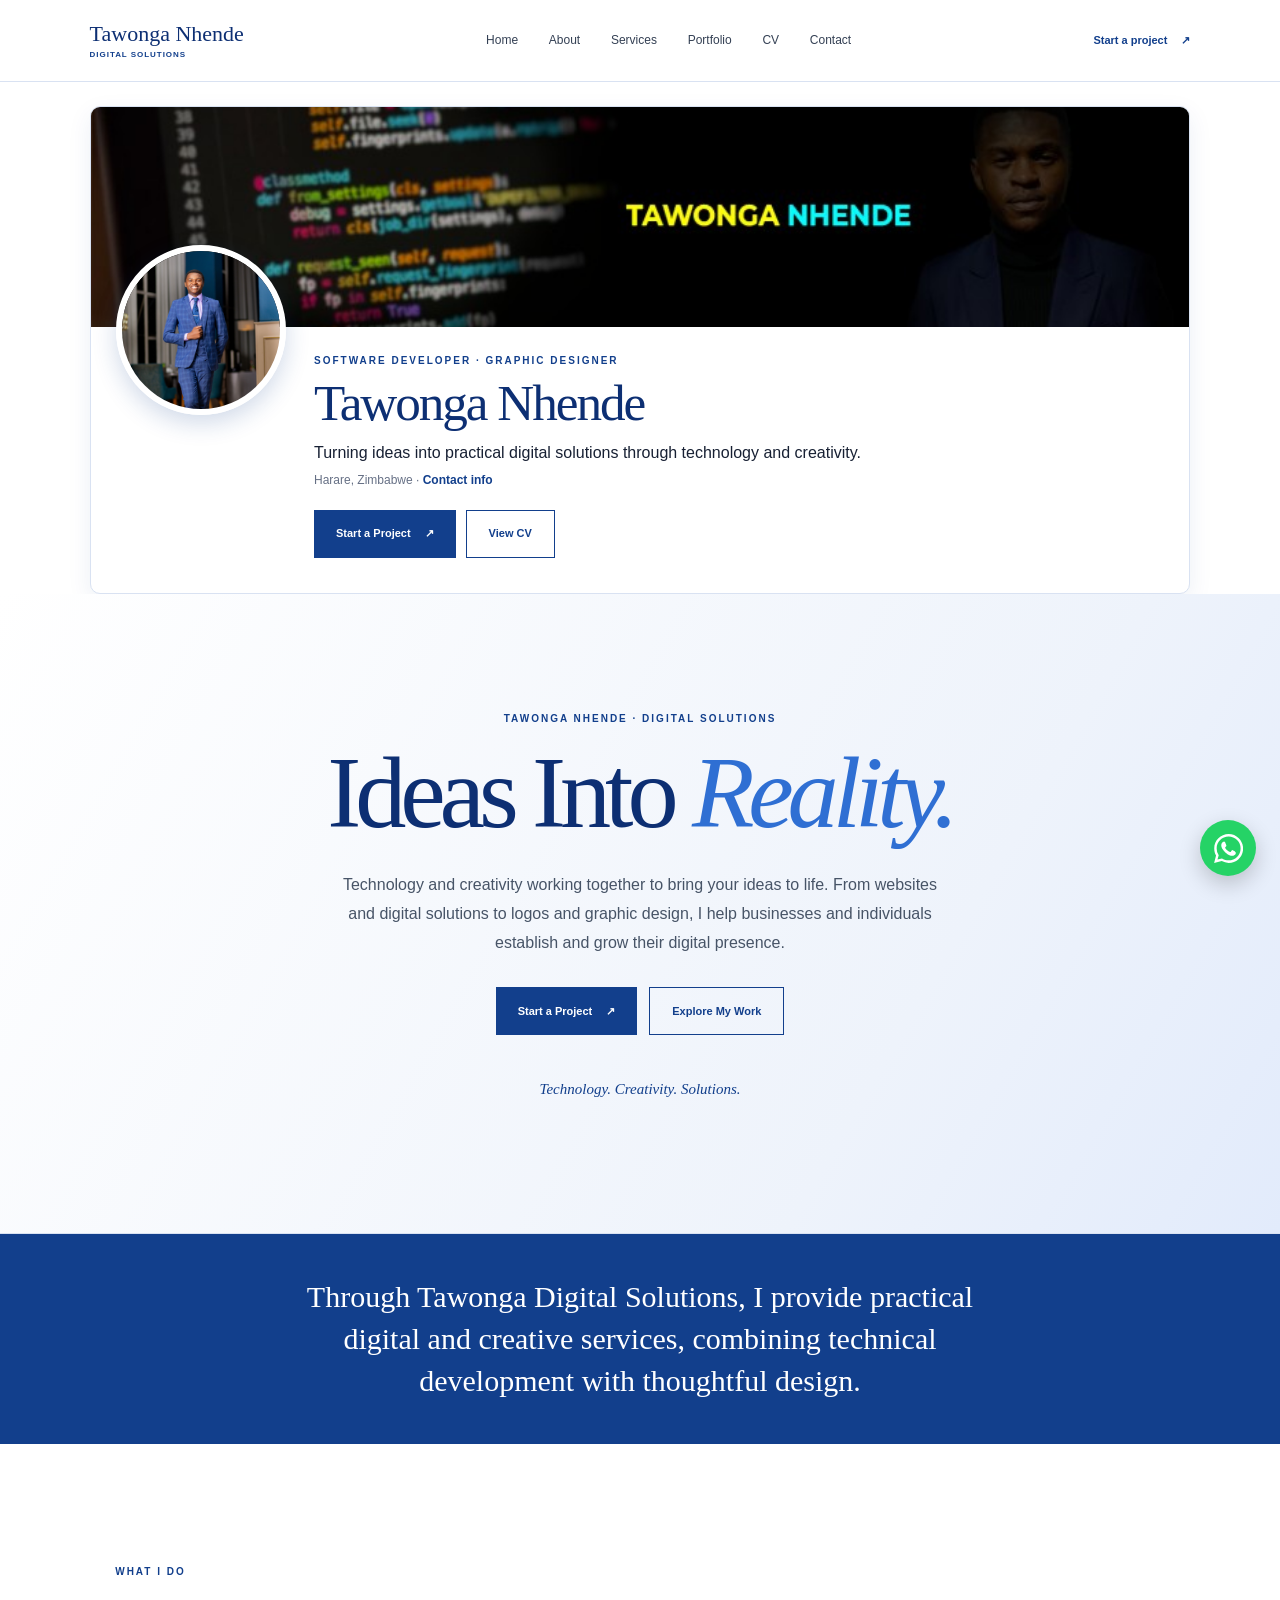
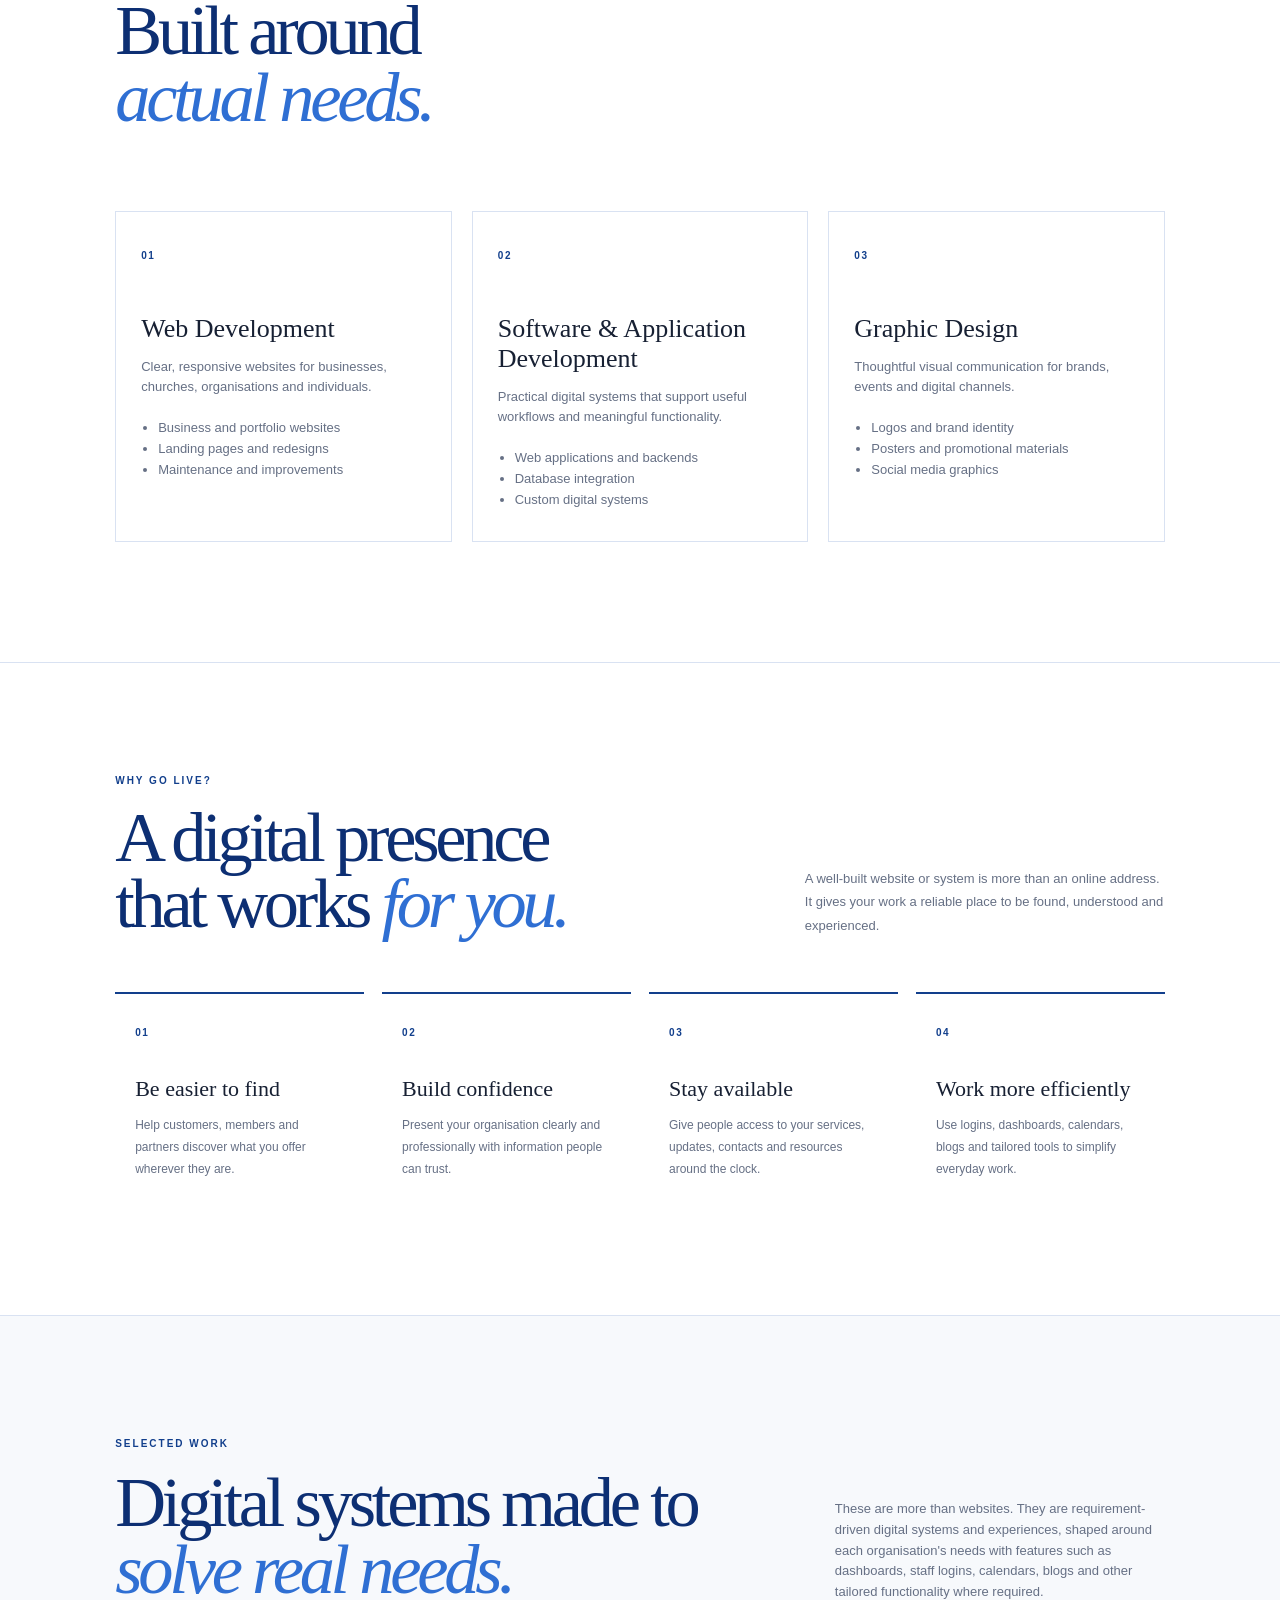
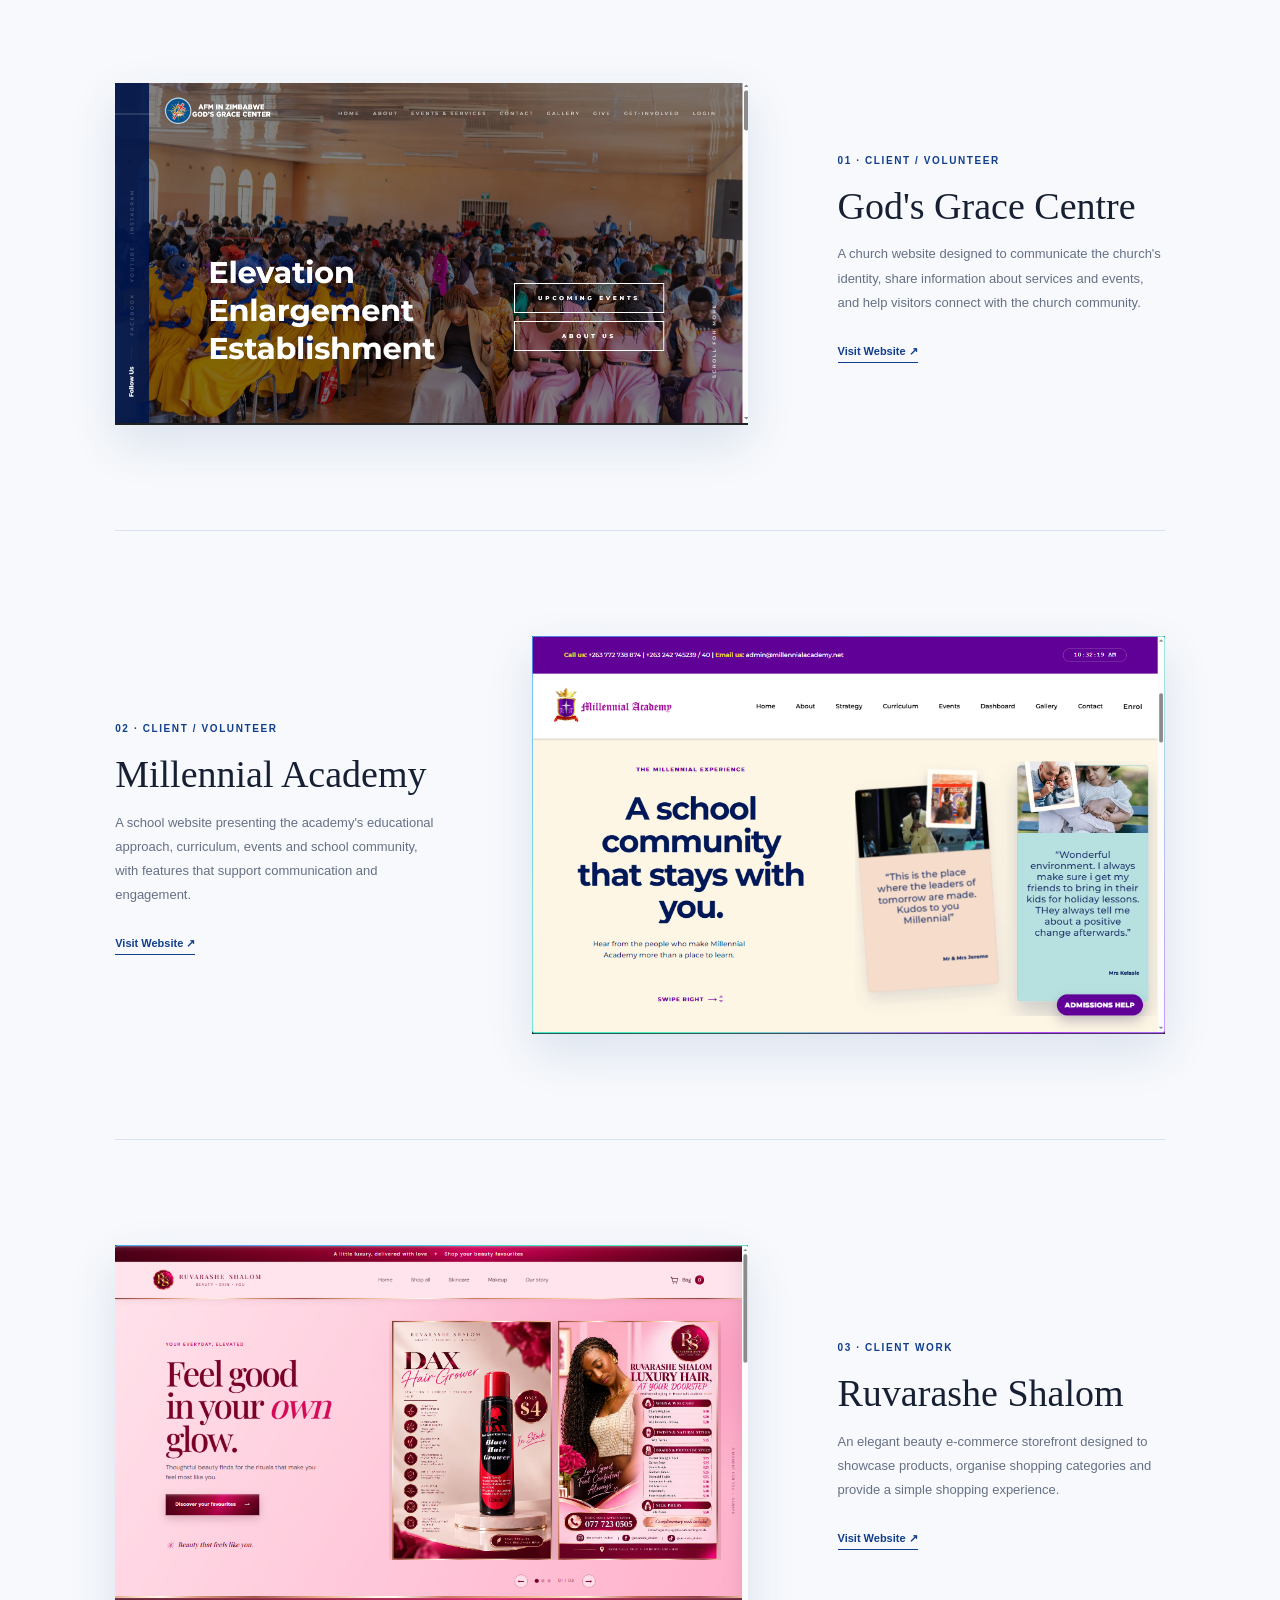
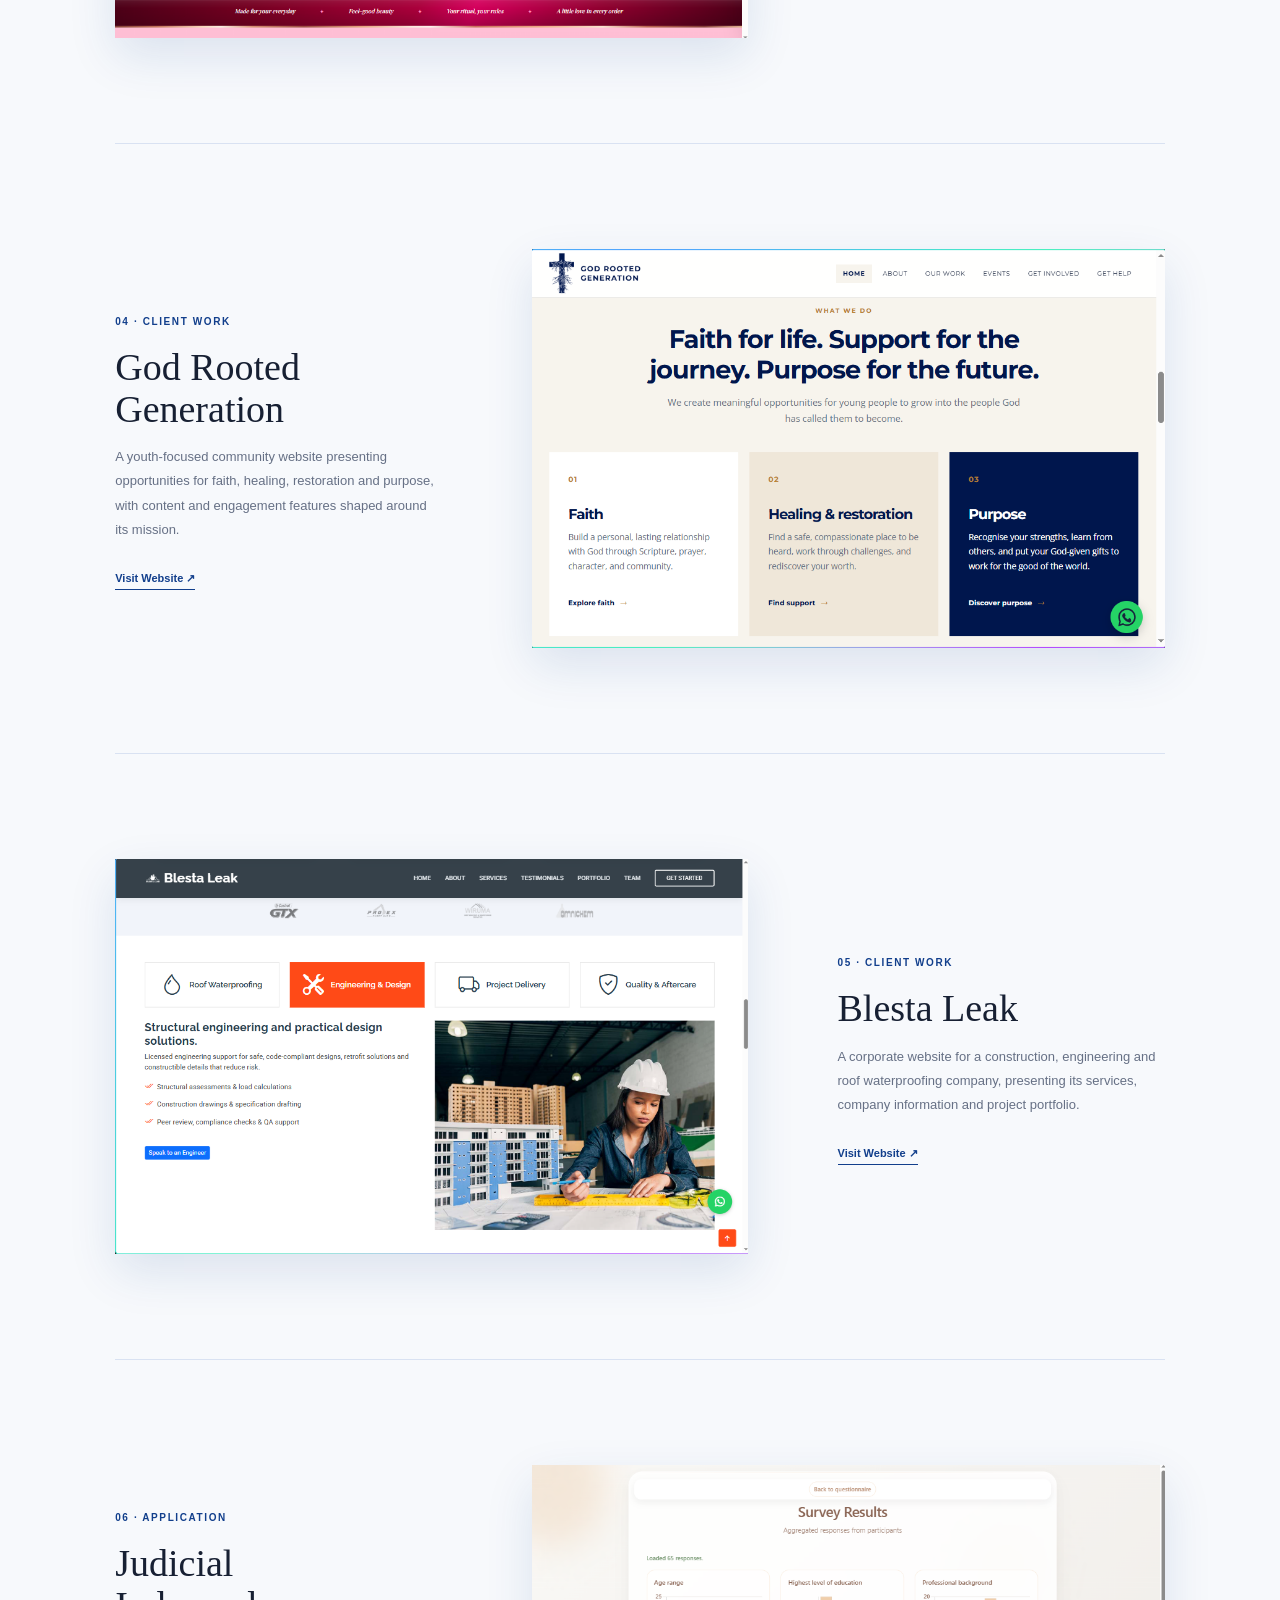
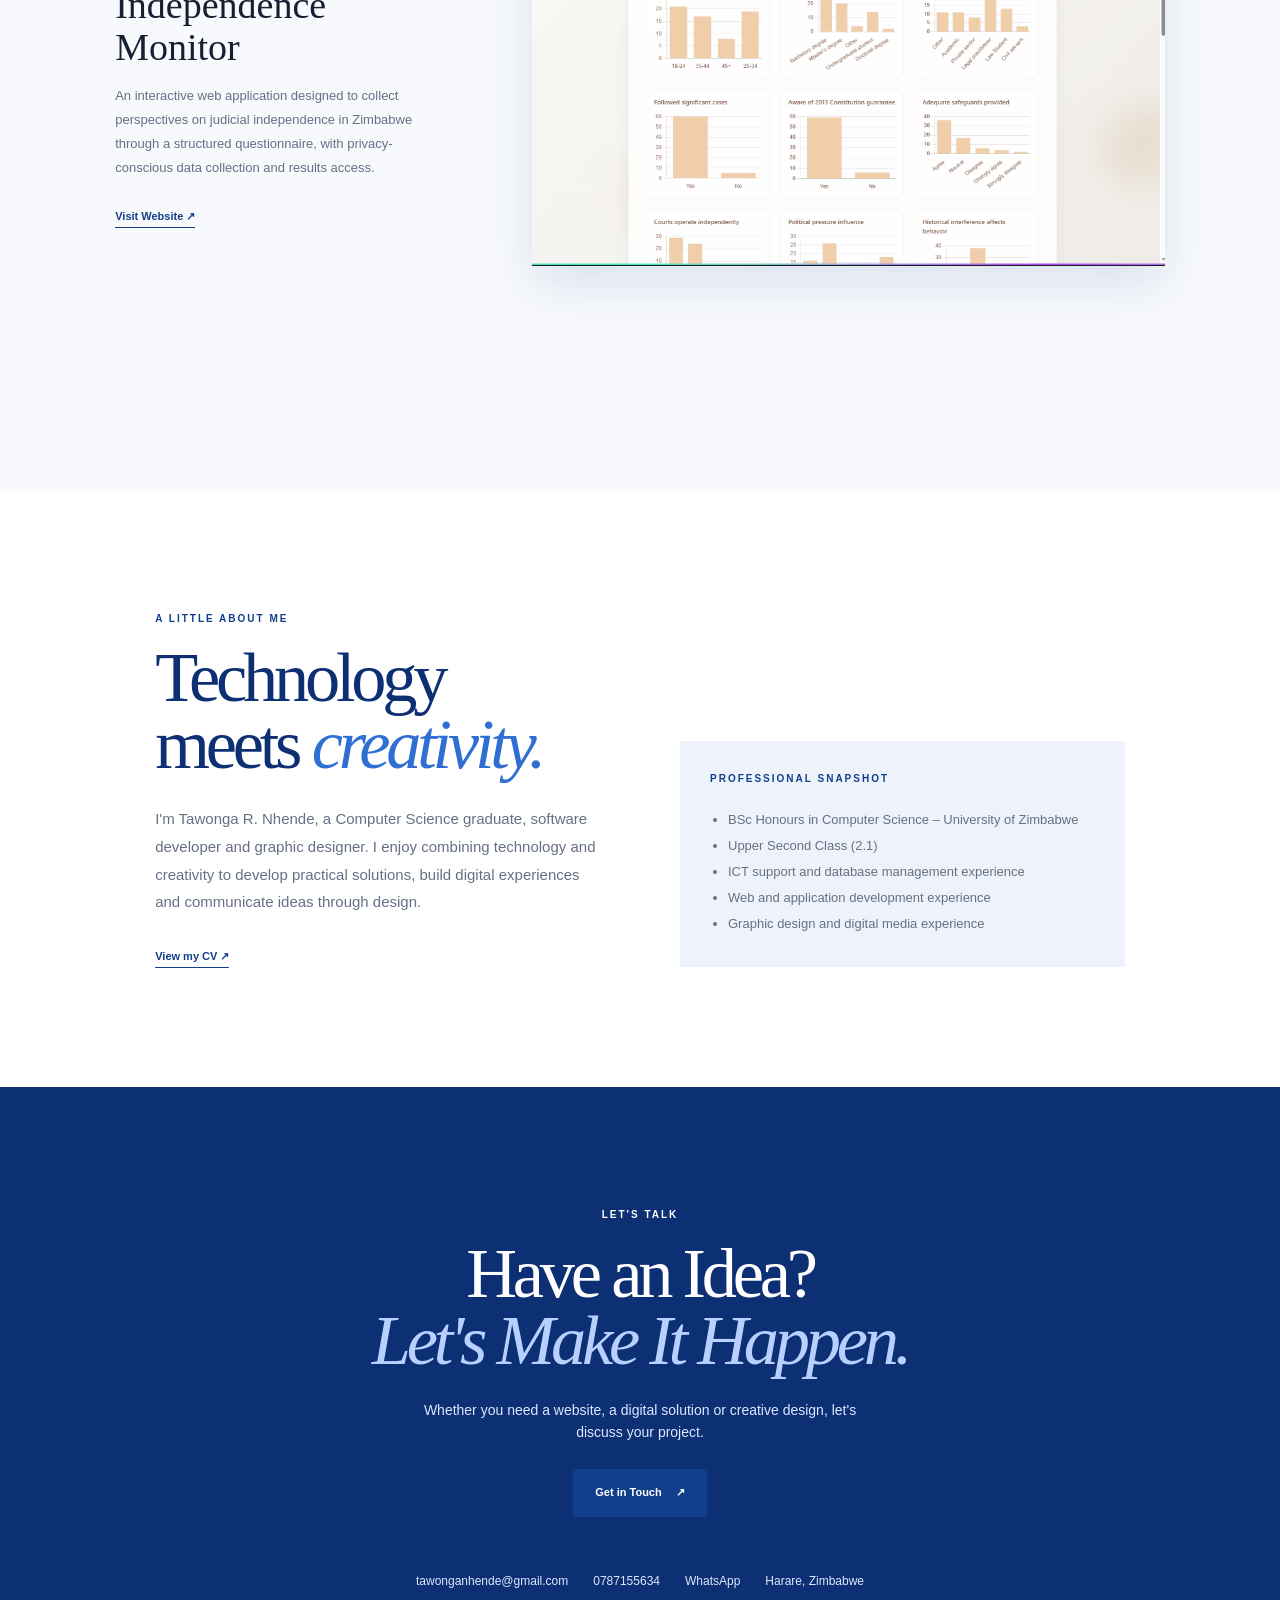
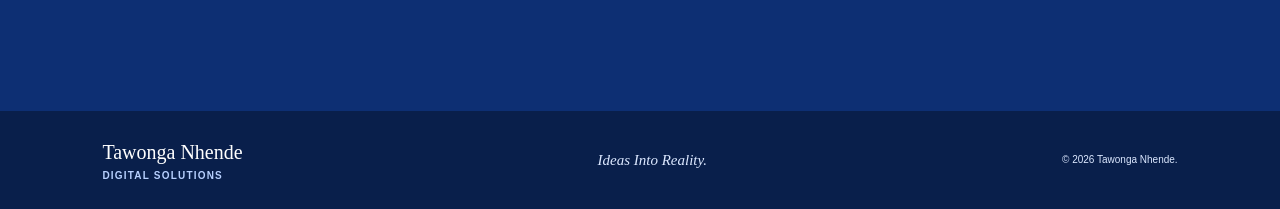
==== commit 96f612ad: "replaced pianotutors with godrootedgen" ====
--- a/index.html
+++ b/index.html
@@ -81,7 +81,7 @@
                 <article class="portfolio-item"><a class="portfolio-media" href="https://ggcweb.vercel.app" target="_blank" rel="noopener noreferrer"><img src="images/portfolio/gods-grace-centre.png" alt="God's Grace Centre website homepage"></a><div class="portfolio-copy"><span>01 · CLIENT / VOLUNTEER</span><h3><a href="https://ggcweb.vercel.app" target="_blank" rel="noopener noreferrer">God's Grace Centre</a></h3><p>A church website designed to communicate the church's identity, share information about services and events, and help visitors connect with the church community.</p><a class="text-link" href="https://ggcweb.vercel.app" target="_blank" rel="noopener noreferrer">Visit Website ↗</a></div></article>
                 <article class="portfolio-item portfolio-item--reverse"><a class="portfolio-media" href="https://millennial-tau.vercel.app" target="_blank" rel="noopener noreferrer"><img src="images/portfolio/millennial-academy.png" alt="Millennial Academy website homepage"></a><div class="portfolio-copy"><span>02 · CLIENT / VOLUNTEER</span><h3><a href="https://millennial-tau.vercel.app" target="_blank" rel="noopener noreferrer">Millennial Academy</a></h3><p>A school website presenting the academy's educational approach, curriculum, events and school community, with features that support communication and engagement.</p><a class="text-link" href="https://millennial-tau.vercel.app" target="_blank" rel="noopener noreferrer">Visit Website ↗</a></div></article>
                 <article class="portfolio-item"><a class="portfolio-media" href="https://rsz-mu.vercel.app" target="_blank" rel="noopener noreferrer"><img src="images/portfolio/ruvarashe-shalom.png" alt="Ruvarashe Shalom website homepage"></a><div class="portfolio-copy"><span>03 · CLIENT WORK</span><h3><a href="https://rsz-mu.vercel.app" target="_blank" rel="noopener noreferrer">Ruvarashe Shalom</a></h3><p>An elegant beauty e-commerce storefront designed to showcase products, organise shopping categories and provide a simple shopping experience.</p><a class="text-link" href="https://rsz-mu.vercel.app" target="_blank" rel="noopener noreferrer">Visit Website ↗</a></div></article>
-                <article class="portfolio-item portfolio-item--reverse"><a class="portfolio-media" href="https://pianotutors.vercel.app" target="_blank" rel="noopener noreferrer"><img src="images/portfolio/piano-tutors.png" alt="The Piano Tutors website homepage"></a><div class="portfolio-copy"><span>04 · CLIENT WORK</span><h3><a href="https://pianotutors.vercel.app" target="_blank" rel="noopener noreferrer">The Piano Tutors</a></h3><p>A website for a piano tutoring business, showcasing lessons, examinations, events and additional services while making it easier for prospective students to enquire.</p><a class="text-link" href="https://pianotutors.vercel.app" target="_blank" rel="noopener noreferrer">Visit Website ↗</a></div></article>
+                <article class="portfolio-item portfolio-item--reverse"><a class="portfolio-media" href="https://godrootedgen.vercel.app" target="_blank" rel="noopener noreferrer"><img src="images/portfolio/god-rooted-generation.png" alt="God Rooted Generation website homepage"></a><div class="portfolio-copy"><span>04 · CLIENT WORK</span><h3><a href="https://godrootedgen.vercel.app" target="_blank" rel="noopener noreferrer">God Rooted Generation</a></h3><p>A youth-focused community website presenting opportunities for faith, healing, restoration and purpose, with content and engagement features shaped around its mission.</p><a class="text-link" href="https://godrootedgen.vercel.app" target="_blank" rel="noopener noreferrer">Visit Website ↗</a></div></article>
                 <article class="portfolio-item"><a class="portfolio-media" href="https://blestaleak.co.zw" target="_blank" rel="noopener noreferrer"><img src="images/portfolio/blesta-leak.png" alt="Blesta Leak website homepage"></a><div class="portfolio-copy"><span>05 · CLIENT WORK</span><h3><a href="https://blestaleak.co.zw" target="_blank" rel="noopener noreferrer">Blesta Leak</a></h3><p>A corporate website for a construction, engineering and roof waterproofing company, presenting its services, company information and project portfolio.</p><a class="text-link" href="https://blestaleak.co.zw" target="_blank" rel="noopener noreferrer">Visit Website ↗</a></div></article>
                 <article class="portfolio-item portfolio-item--reverse"><a class="portfolio-media" href="https://judicialindependence.app" target="_blank" rel="noopener noreferrer"><img src="images/portfolio/judicial-independence-monitor.png" alt="Judicial Independence Monitor website homepage"></a><div class="portfolio-copy"><span>06 · APPLICATION</span><h3><a href="https://judicialindependence.app" target="_blank" rel="noopener noreferrer">Judicial Independence Monitor</a></h3><p>An interactive web application designed to collect perspectives on judicial independence in Zimbabwe through a structured questionnaire, with privacy-conscious data collection and results access.</p><a class="text-link" href="https://judicialindependence.app" target="_blank" rel="noopener noreferrer">Visit Website ↗</a></div></article>
             </div>
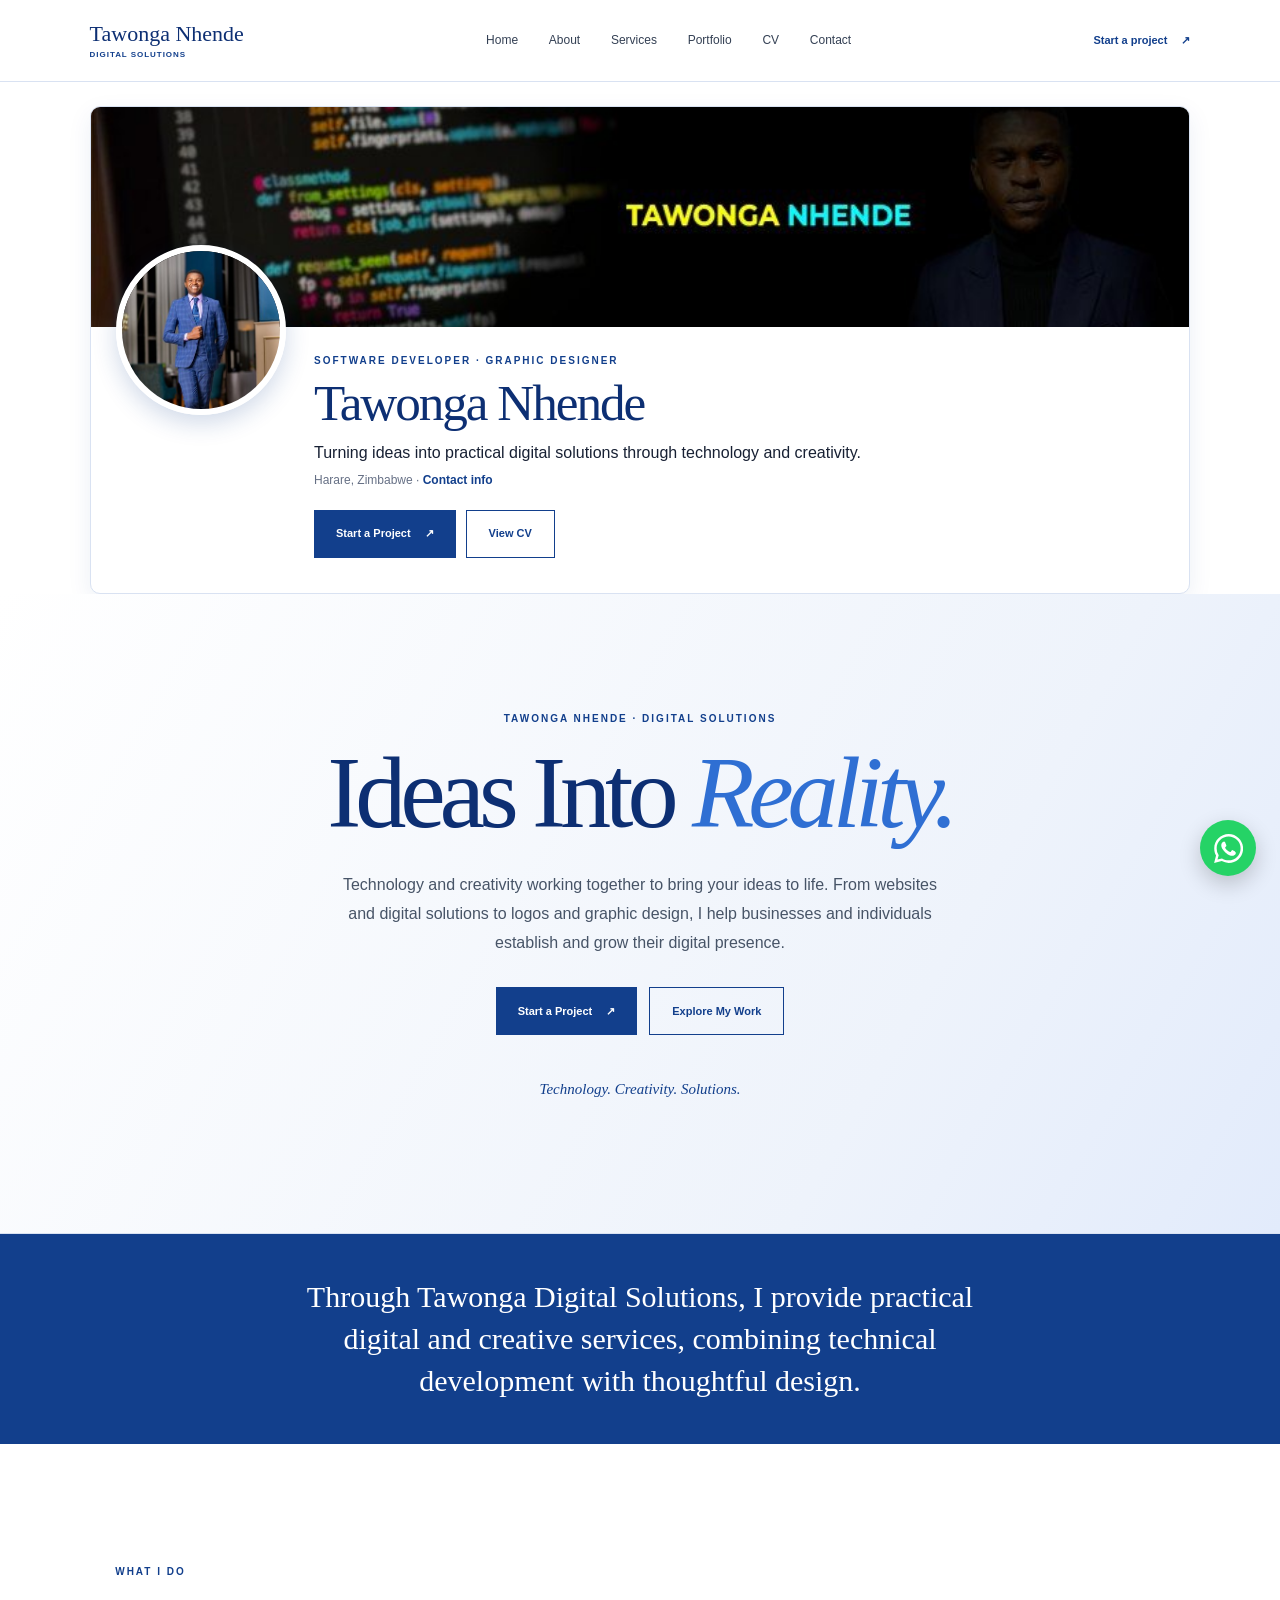
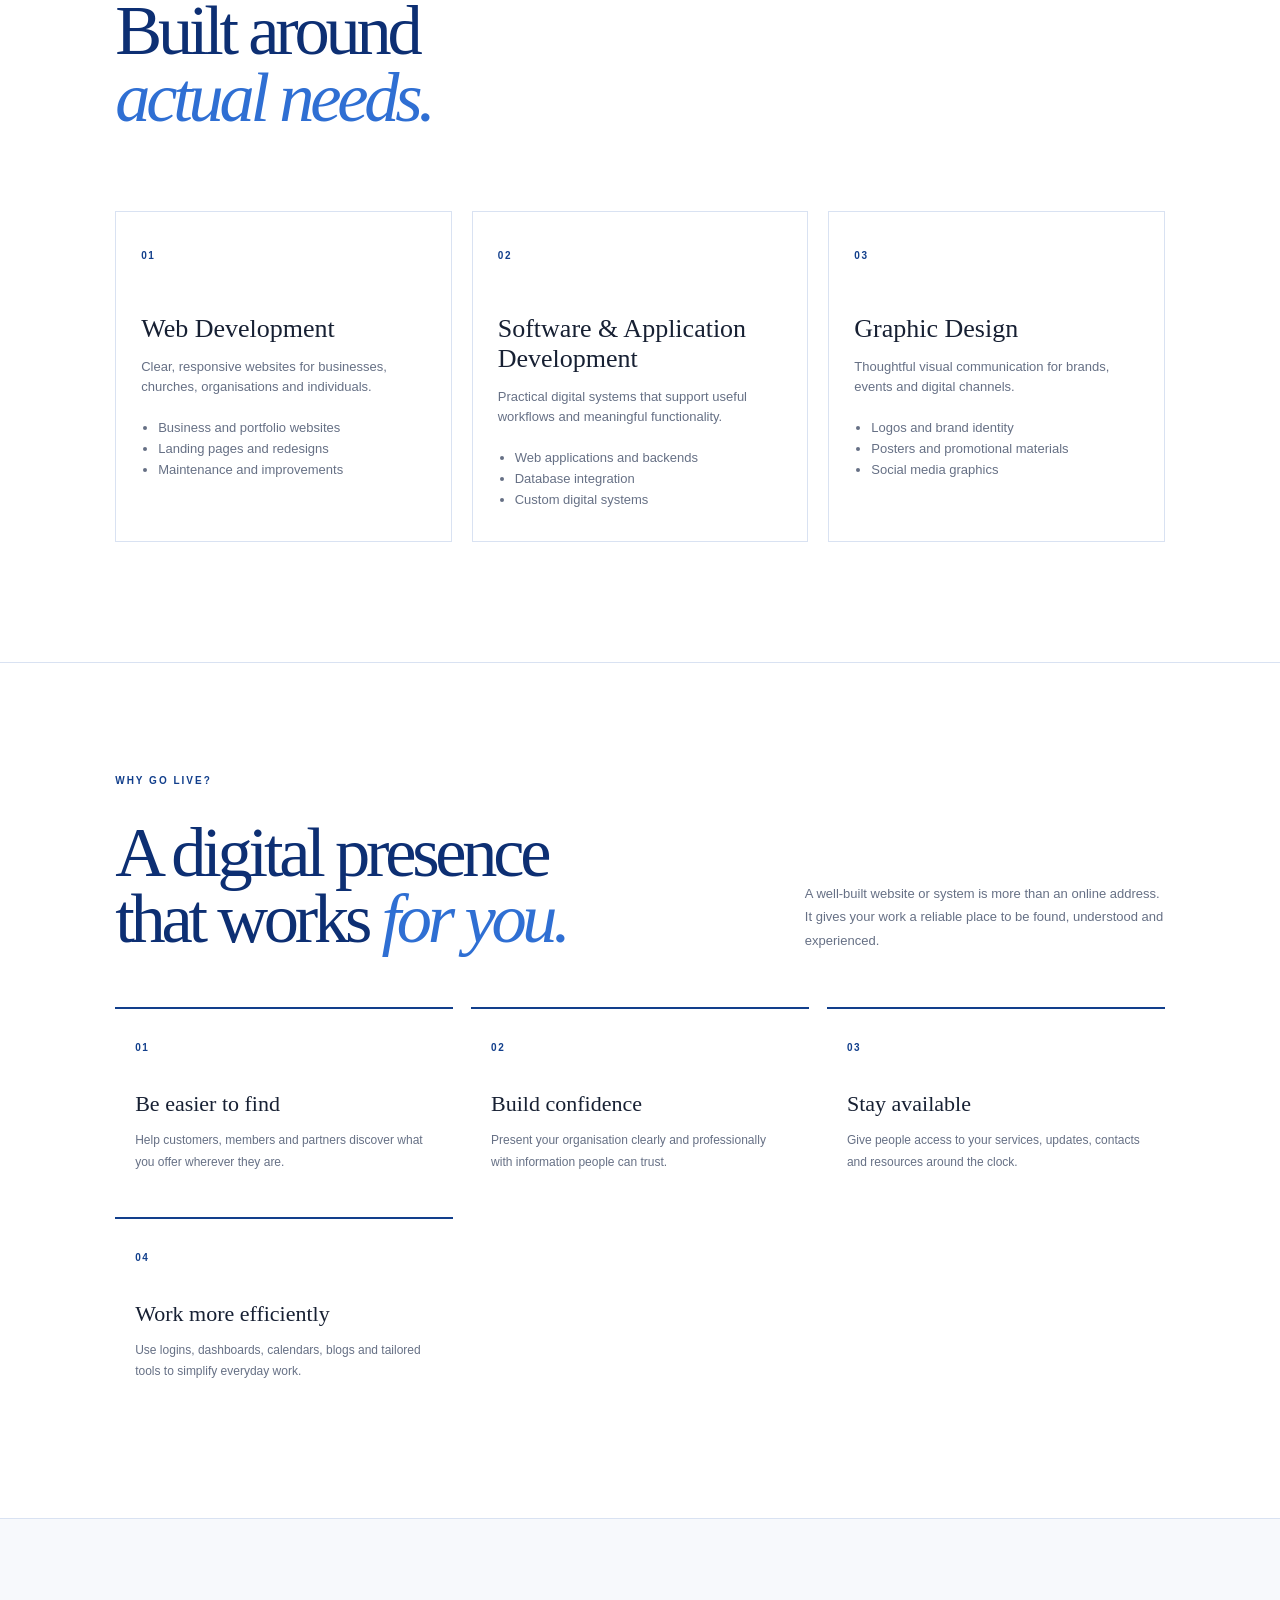
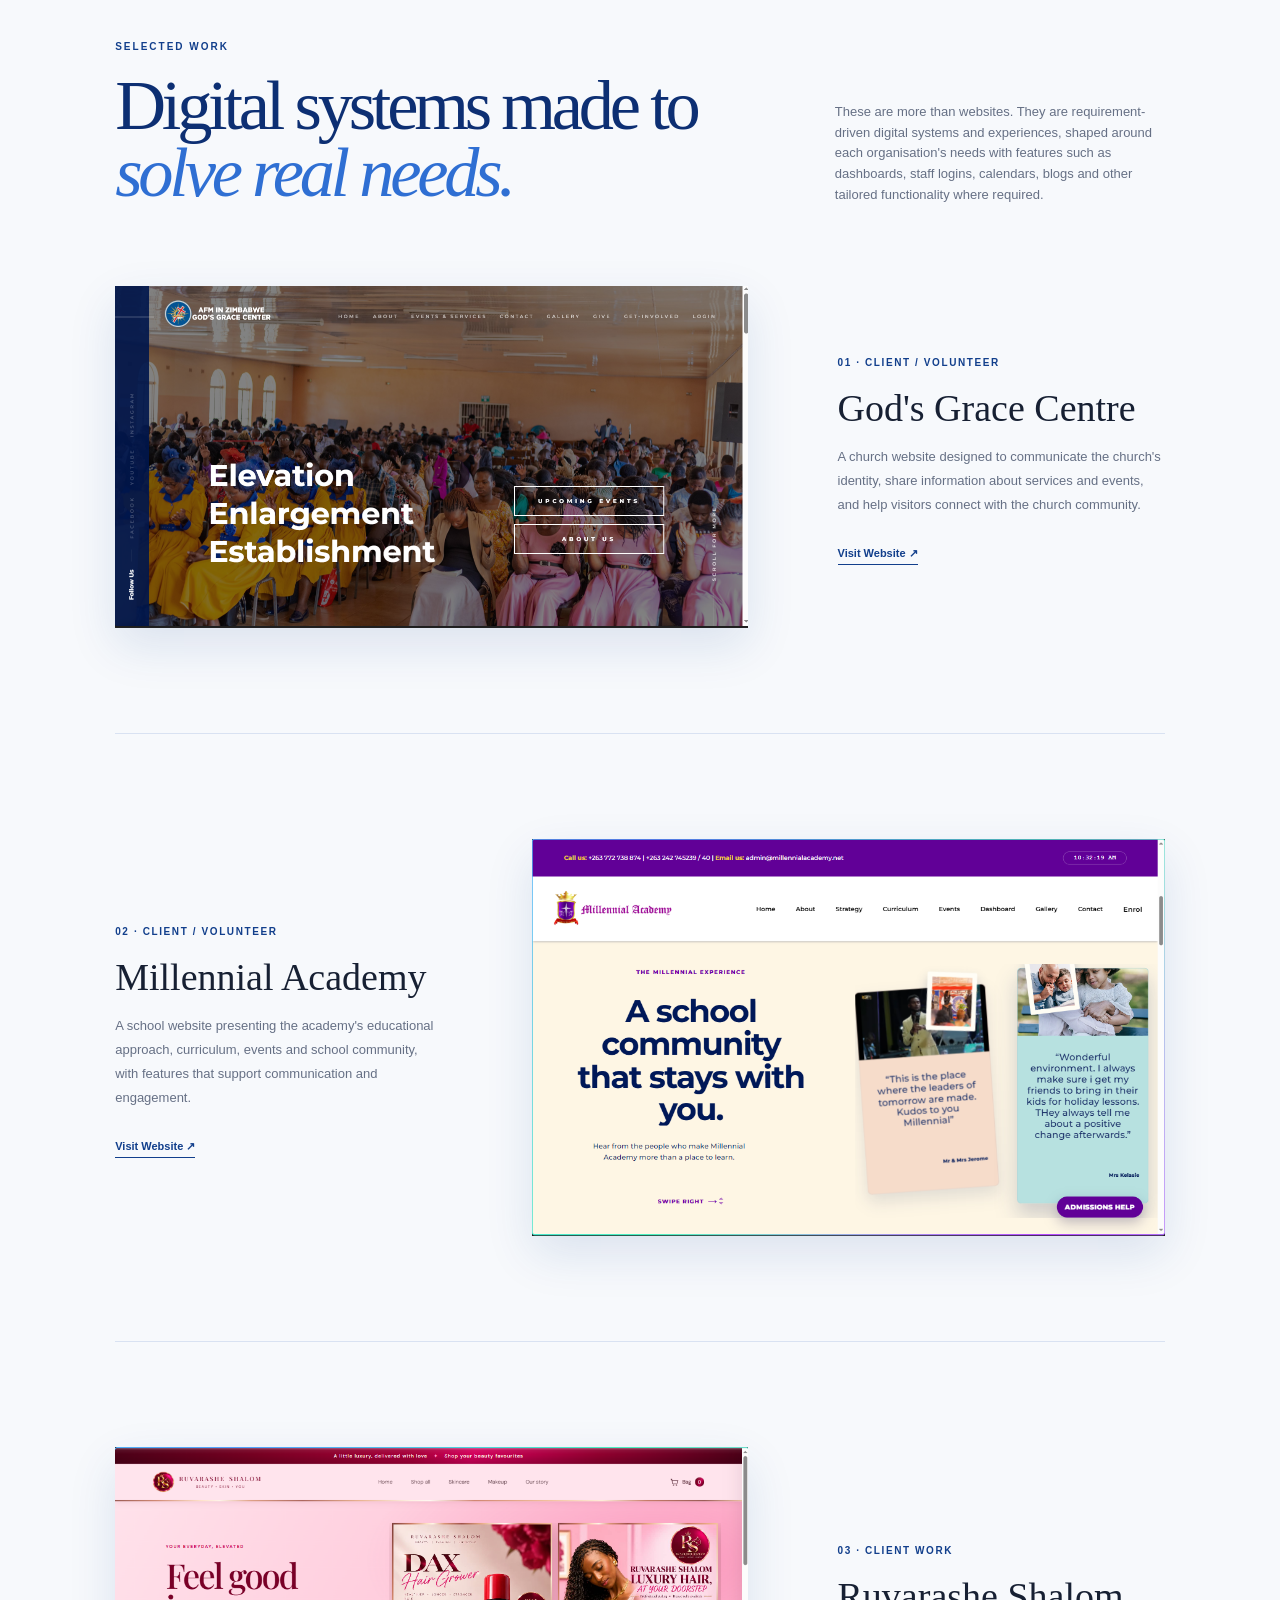
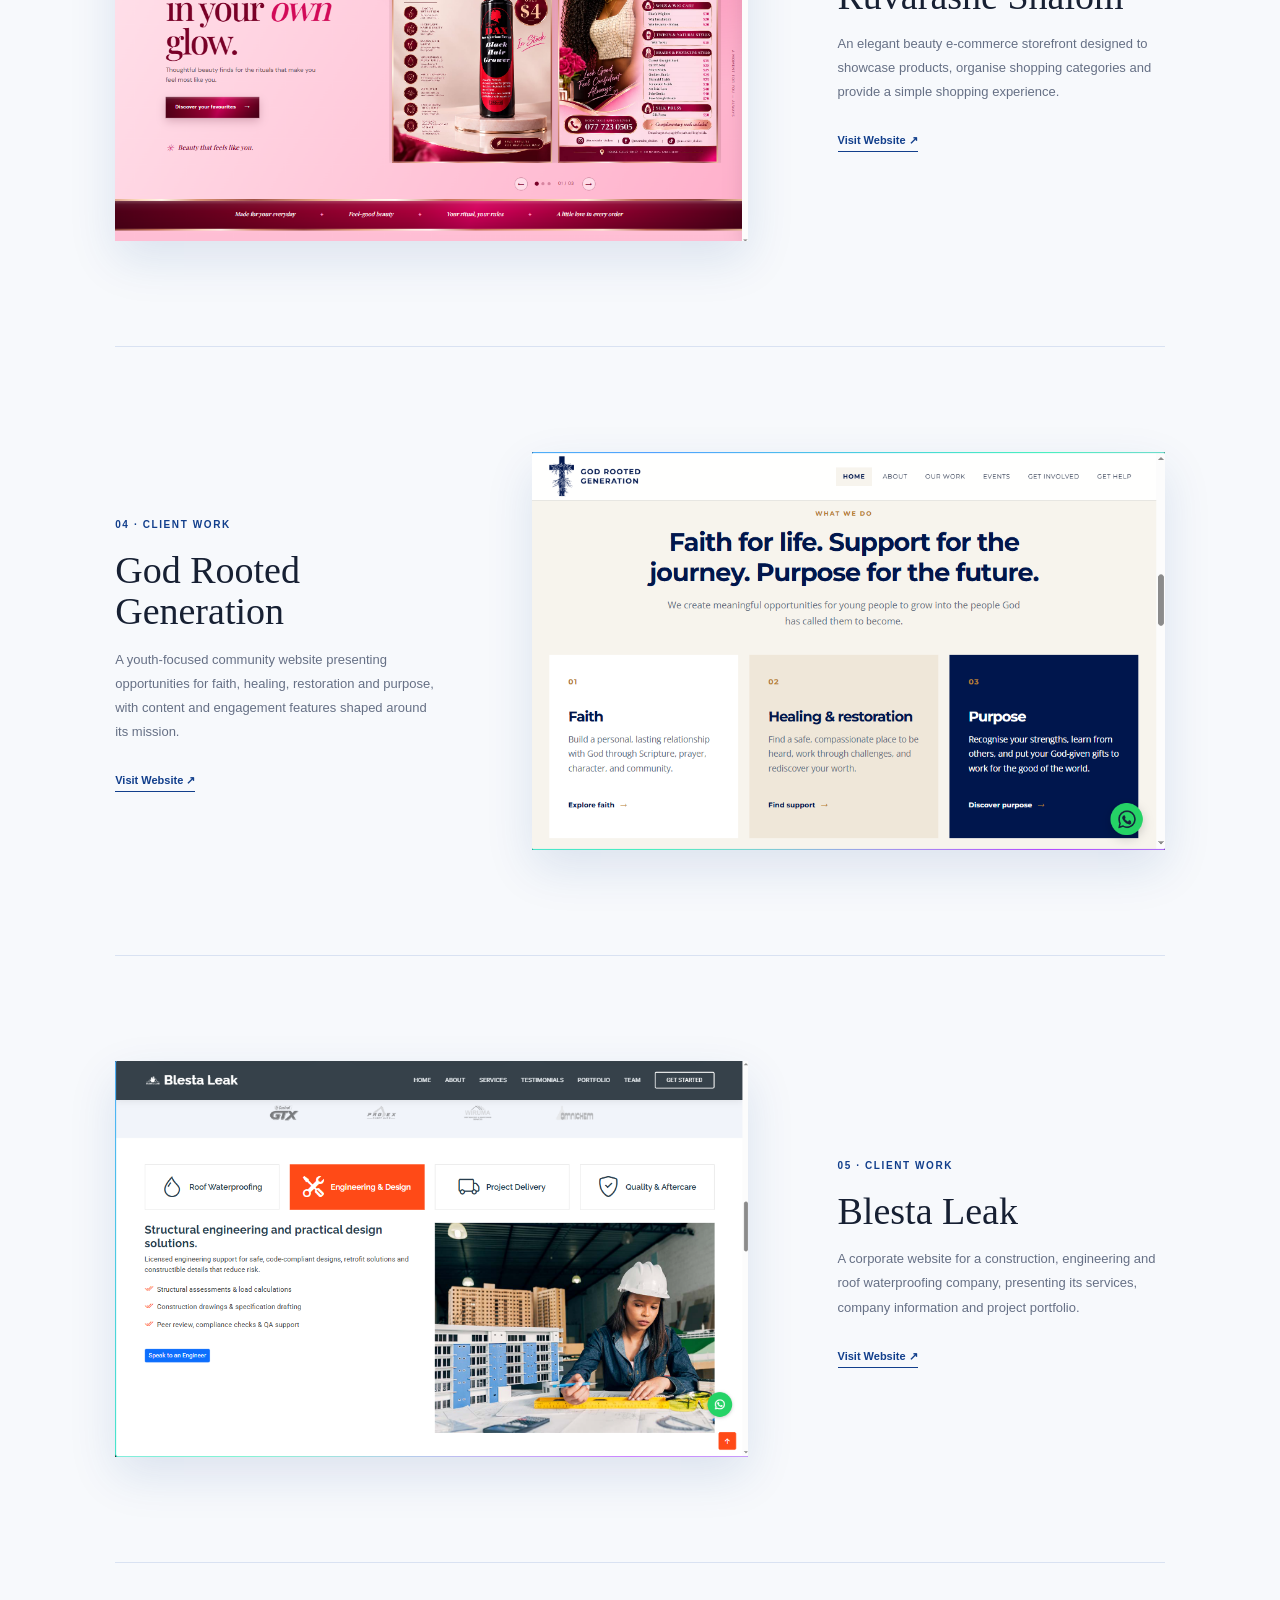
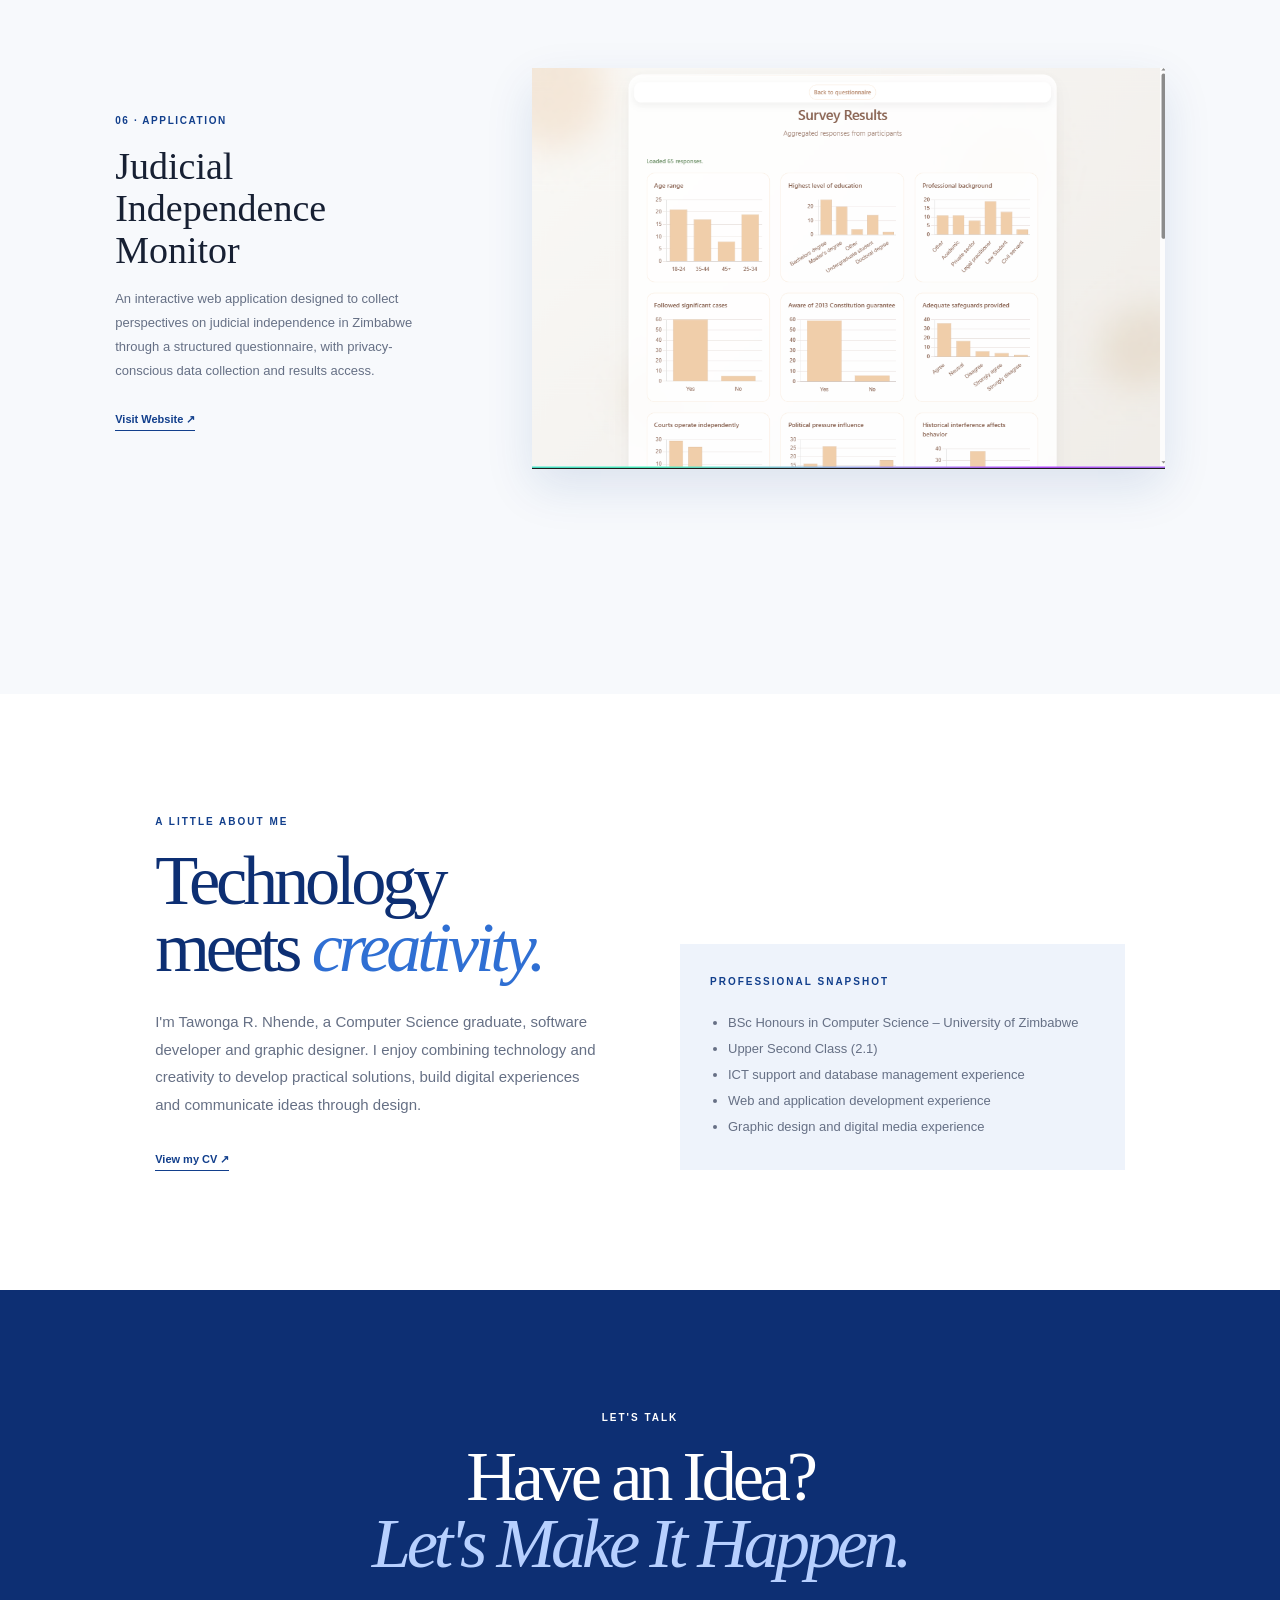
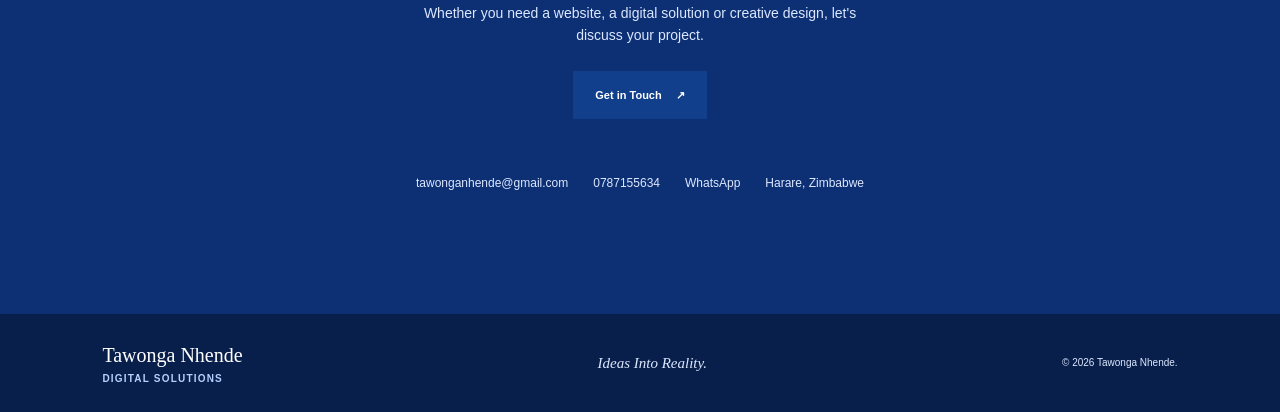
==== commit b12361ab: "replaced fixed right side overflow" ====
--- a/index.html
+++ b/index.html
@@ -24,10 +24,10 @@
     <main>
         <section class="profile-header" aria-label="Tawonga Nhende professional profile">
             <div class="profile-cover">
-                <img src="images/linkedin-banner.jpg" alt="">
+                <img src="images/linkedin-banner-optimized.jpg" alt="" width="800" height="200" fetchpriority="high">
             </div>
             <div class="profile-summary">
-                <img class="profile-avatar" src="images/linkedin-profile.png" alt="Tawonga Nhende">
+                <img class="profile-avatar" src="images/linkedin-profile.jpg" alt="Tawonga Nhende" width="333" height="500" fetchpriority="high">
                 <div class="profile-details">
                     <p class="eyebrow">SOFTWARE DEVELOPER · GRAPHIC DESIGNER</p>
                     <h1>Tawonga Nhende</h1>
--- a/css/studio.css
+++ b/css/studio.css
@@ -1,8 +1,12 @@
 :root{--blue:#123f8c;--blue-dark:#0d2f73;--ink:#172033;--muted:#667085;--line:#d9e2f2;--paper:#fff;--soft:#eef3fb;--serif:Georgia,"Times New Roman",serif;--sans:Arial,sans-serif}
-*{box-sizing:border-box}html{scroll-behavior:smooth;scroll-padding-top:82px}body{margin:0;background:var(--paper);color:var(--ink);font-family:var(--sans);font-size:15px;line-height:1.6}a{color:inherit;text-decoration:none}img{max-width:100%}.site-header{position:sticky;z-index:5;top:0;display:flex;align-items:center;justify-content:space-between;gap:25px;min-height:82px;padding:12px clamp(20px,7vw,100px);background:rgba(255,255,255,.96);border-bottom:1px solid var(--line);backdrop-filter:blur(12px)}.brand-name{display:flex;flex-direction:column;color:var(--blue-dark);font-family:var(--serif);font-size:22px;line-height:1}.brand-name small{margin-top:6px;color:var(--blue);font-family:var(--sans);font-size:8px;font-weight:700;letter-spacing:.12em;text-transform:uppercase}.main-nav{display:flex;gap:clamp(15px,2.4vw,34px);font-size:12px;color:#344054}.main-nav a:hover,.text-link:hover,.contact-details a:hover{color:var(--blue)}.header-cta,.button{display:inline-flex;align-items:center;justify-content:center;gap:14px;font-size:11px;font-weight:700}.header-cta{color:var(--blue)}.hero{display:grid;grid-template-columns:1fr;align-items:center;min-height:640px;padding:100px clamp(25px,10vw,145px);background:linear-gradient(120deg,#fff 0%,#eef3fb 70%,#e2ebfb 100%);border-bottom:1px solid var(--line)}.hero-copy{max-width:780px;margin:0 auto;text-align:center}.eyebrow{margin:0 0 17px;color:var(--blue);font-size:10px;font-weight:700;letter-spacing:.2em}.hero h1,.section-heading h2,.about-copy h2,.cta-section h2{margin:0;color:var(--blue-dark);font-family:var(--serif);font-size:clamp(58px,8vw,112px);font-weight:400;letter-spacing:-.06em;line-height:.95}.hero h1 em,.section-heading h2 em,.about-copy h2 em,.cta-section h2 em{color:#2f6fd3;font-style:italic}.hero-lead{max-width:610px;margin:30px auto;color:#475467;font-size:16px;line-height:1.8}.hero-actions{display:flex;justify-content:center;flex-wrap:wrap;gap:12px}.button{min-height:48px;padding:0 22px}.button-primary{background:var(--blue);color:#fff}.button-primary:hover{background:var(--blue-dark)}.button-outline{border:1px solid var(--blue);color:var(--blue)}.hero-note{margin-top:42px;color:var(--blue);font-family:var(--serif);font-style:italic}.hero-mark{align-self:stretch;display:flex;flex-direction:column;justify-content:space-between;padding:15px 0 15px 35px;border-left:1px solid var(--line);color:var(--blue)}.hero-mark span{font-size:12px}.hero-mark strong{font-size:10px;letter-spacing:.18em;line-height:1.8}.intro-strip{padding:42px clamp(25px,10vw,145px);background:var(--blue);color:white}.intro-strip p{max-width:720px;margin:0;font-family:var(--serif);font-size:clamp(21px,2.5vw,30px);line-height:1.4}.section{padding:120px clamp(22px,9vw,135px)}.section-heading{margin:0 auto 80px;max-width:1050px}.section-heading h2,.about-copy h2,.cta-section h2{font-size:clamp(42px,5.5vw,75px)}.service-grid{display:grid;grid-template-columns:repeat(3,1fr);gap:20px;max-width:1050px;margin:auto}.service-card{padding:30px 25px;border:1px solid var(--line);background:#fff}.service-number,.portfolio-copy>span{color:var(--blue);font-size:10px;font-weight:700;letter-spacing:.16em}.service-card h3{margin:48px 0 13px;font-family:var(--serif);font-size:26px;font-weight:400;line-height:1.15}.service-card p,.service-card li{color:var(--muted);font-size:13px}.service-card ul{margin:20px 0 0;padding-left:17px}.portfolio-section{background:#f7f9fc}.section-heading-wide{display:flex;justify-content:space-between;align-items:end;gap:30px}.section-heading-wide>p{max-width:330px;margin:0;color:var(--muted);font-size:13px}.portfolio-list{max-width:1100px;margin:auto}.portfolio-item{display:grid;grid-template-columns:minmax(0,1.45fr) minmax(250px,.75fr);align-items:center;gap:clamp(35px,7vw,105px);padding-bottom:105px}.portfolio-item+.portfolio-item{padding-top:105px;border-top:1px solid var(--line)}.portfolio-item--reverse{grid-template-columns:minmax(250px,.75fr) minmax(0,1.45fr)}.portfolio-item--reverse .portfolio-media{order:2}.portfolio-item--reverse .portfolio-copy{order:1}.portfolio-media{display:block;overflow:hidden;background:var(--soft);box-shadow:0 18px 45px rgba(18,63,140,.12)}.portfolio-media img{display:block;width:100%;transition:transform .4s ease,filter .4s ease}.portfolio-media:hover img{transform:scale(1.02);filter:brightness(.94)}.portfolio-copy h3{margin:15px 0;color:var(--ink);font-family:var(--serif);font-size:clamp(25px,3vw,38px);font-weight:400;line-height:1.1}.portfolio-copy h3 a:hover{color:var(--blue)}.portfolio-copy p{margin:0 0 23px;color:var(--muted);font-size:13px;line-height:1.85}.text-link{padding-bottom:5px;border-bottom:1px solid var(--blue);color:var(--blue);font-size:11px;font-weight:700}.profile-header{max-width:1100px;margin:24px auto 0;overflow:hidden;border:1px solid var(--line);border-radius:10px;background:#fff;box-shadow:0 8px 25px rgba(18,63,140,.08)}.profile-cover{height:220px;overflow:hidden;background:#091f4b}.profile-cover img{display:block;width:100%;height:100%;object-fit:cover;object-position:center}.profile-summary{display:flex;position:relative;max-width:1100px;margin:0 auto;padding:0 25px 35px}.profile-avatar{width:170px;height:170px;flex:0 0 170px;margin-top:-82px;object-fit:cover;object-position:center 18%;border:6px solid #fff;border-radius:50%;box-shadow:0 8px 24px rgba(18,63,140,.2)}.profile-details{padding:26px 0 0 28px}.profile-details .eyebrow{margin-bottom:8px}.profile-details h1{margin:0;color:var(--blue-dark);font-family:var(--serif);font-size:clamp(34px,4vw,52px);font-weight:400;letter-spacing:-.04em;line-height:1}.profile-headline{max-width:620px;margin:12px 0 5px;color:var(--ink);font-size:16px}.profile-location{margin:0;color:var(--muted);font-size:12px}.profile-location a{color:var(--blue);font-weight:700}.profile-actions{display:flex;gap:10px;margin-top:20px}.hero-profile{display:block;width:180px;height:220px;margin:0 0 22px;object-fit:cover;object-position:center 20%;border:5px solid #fff;box-shadow:0 12px 30px rgba(18,63,140,.18)}.about-section{display:grid;grid-template-columns:1fr 1fr;gap:80px;max-width:1200px;margin:auto}.about-banner{width:100%;margin-bottom:30px;overflow:hidden;background:#091f4b}.about-banner img{display:block;width:100%;height:auto}.about-copy>p:not(.eyebrow){max-width:500px;margin:27px 0;color:var(--muted);font-size:15px;line-height:1.85}.snapshot{align-self:end;padding:30px;background:var(--soft)}.snapshot ul{margin:20px 0 0;padding-left:18px;color:var(--muted);font-size:13px;line-height:2}.cta-section{padding:120px 25px;text-align:center;background:var(--blue-dark);color:#fff}.cta-section .eyebrow,.cta-section h2{color:#fff}.cta-section h2 em{color:#b7d0ff}.cta-section>p:not(.eyebrow){max-width:460px;margin:25px auto;color:#dce8ff;font-size:14px}.contact-details{display:flex;justify-content:center;flex-wrap:wrap;gap:25px;margin-top:55px;color:#dce8ff;font-size:12px}.site-footer{display:flex;align-items:center;justify-content:space-between;gap:25px;padding:25px clamp(22px,8vw,120px);background:#091f4b;color:#dce8ff}.footer-brand{display:flex;flex-direction:column;color:#fff}.footer-brand strong{font-family:var(--serif);font-size:20px;font-weight:400}.footer-brand small{color:#b7d0ff;font-size:8px;font-weight:700;letter-spacing:.12em;text-transform:uppercase}.site-footer p{margin:0;font-family:var(--serif);font-style:italic}.site-footer small{font-size:10px}
+*{box-sizing:border-box}html{scroll-behavior:smooth;scroll-padding-top:82px}body{margin:0;background:var(--paper);color:var(--ink);font-family:var(--sans);font-size:15px;line-height:1.6;overflow-x:hidden}a{color:inherit;text-decoration:none}img{max-width:100%}.site-header{position:sticky;z-index:5;top:0;display:flex;align-items:center;justify-content:space-between;gap:25px;min-height:82px;padding:12px clamp(20px,7vw,100px);background:rgba(255,255,255,.96);border-bottom:1px solid var(--line);backdrop-filter:blur(12px)}.brand-name{display:flex;flex-direction:column;color:var(--blue-dark);font-family:var(--serif);font-size:22px;line-height:1}.brand-name small{margin-top:6px;color:var(--blue);font-family:var(--sans);font-size:8px;font-weight:700;letter-spacing:.12em;text-transform:uppercase}.main-nav{display:flex;gap:clamp(15px,2.4vw,34px);font-size:12px;color:#344054}.main-nav a:hover,.text-link:hover,.contact-details a:hover{color:var(--blue)}.header-cta,.button{display:inline-flex;align-items:center;justify-content:center;gap:14px;font-size:11px;font-weight:700}.header-cta{color:var(--blue)}.hero{display:grid;grid-template-columns:1fr;align-items:center;min-height:640px;padding:100px clamp(25px,10vw,145px);background:linear-gradient(120deg,#fff 0%,#eef3fb 70%,#e2ebfb 100%);border-bottom:1px solid var(--line)}.hero-copy{max-width:780px;margin:0 auto;text-align:center}.eyebrow{margin:0 0 17px;color:var(--blue);font-size:10px;font-weight:700;letter-spacing:.2em}.hero h1,.section-heading h2,.about-copy h2,.cta-section h2{margin:0;color:var(--blue-dark);font-family:var(--serif);font-size:clamp(58px,8vw,112px);font-weight:400;letter-spacing:-.06em;line-height:.95}.hero h1 em,.section-heading h2 em,.about-copy h2 em,.cta-section h2 em{color:#2f6fd3;font-style:italic}.hero-lead{max-width:610px;margin:30px auto;color:#475467;font-size:16px;line-height:1.8}.hero-actions{display:flex;justify-content:center;flex-wrap:wrap;gap:12px}.button{min-height:48px;padding:0 22px}.button-primary{background:var(--blue);color:#fff}.button-primary:hover{background:var(--blue-dark)}.button-outline{border:1px solid var(--blue);color:var(--blue)}.hero-note{margin-top:42px;color:var(--blue);font-family:var(--serif);font-style:italic}.hero-mark{align-self:stretch;display:flex;flex-direction:column;justify-content:space-between;padding:15px 0 15px 35px;border-left:1px solid var(--line);color:var(--blue)}.hero-mark span{font-size:12px}.hero-mark strong{font-size:10px;letter-spacing:.18em;line-height:1.8}.intro-strip{padding:42px clamp(25px,10vw,145px);background:var(--blue);color:white}.intro-strip p{max-width:720px;margin:0;font-family:var(--serif);font-size:clamp(21px,2.5vw,30px);line-height:1.4}.section{padding:120px clamp(22px,9vw,135px)}.section-heading{margin:0 auto 80px;max-width:1050px}.section-heading h2,.about-copy h2,.cta-section h2{font-size:clamp(42px,5.5vw,75px)}.service-grid{display:grid;grid-template-columns:repeat(3,minmax(0,1fr));gap:20px;max-width:1050px;margin:auto}.service-card{min-width:0;padding:30px 25px;border:1px solid var(--line);background:#fff;overflow-wrap:anywhere}.service-number,.portfolio-copy>span{color:var(--blue);font-size:10px;font-weight:700;letter-spacing:.16em}.service-card h3{margin:48px 0 13px;font-family:var(--serif);font-size:26px;font-weight:400;line-height:1.15}.service-card p,.service-card li{color:var(--muted);font-size:13px}.service-card ul{margin:20px 0 0;padding-left:17px}.portfolio-section{background:#f7f9fc}.section-heading-wide{display:flex;justify-content:space-between;align-items:end;gap:30px}.section-heading-wide>p{max-width:330px;margin:0;color:var(--muted);font-size:13px}.portfolio-list{max-width:1100px;margin:auto}.portfolio-item{display:grid;grid-template-columns:minmax(0,1.45fr) minmax(250px,.75fr);align-items:center;gap:clamp(35px,7vw,105px);padding-bottom:105px}.portfolio-item+.portfolio-item{padding-top:105px;border-top:1px solid var(--line)}.portfolio-item--reverse{grid-template-columns:minmax(250px,.75fr) minmax(0,1.45fr)}.portfolio-item--reverse .portfolio-media{order:2}.portfolio-item--reverse .portfolio-copy{order:1}.portfolio-media{display:block;overflow:hidden;background:var(--soft);box-shadow:0 18px 45px rgba(18,63,140,.12)}.portfolio-media img{display:block;width:100%;transition:transform .4s ease,filter .4s ease}.portfolio-media:hover img{transform:scale(1.02);filter:brightness(.94)}.portfolio-copy h3{margin:15px 0;color:var(--ink);font-family:var(--serif);font-size:clamp(25px,3vw,38px);font-weight:400;line-height:1.1}.portfolio-copy h3 a:hover{color:var(--blue)}.portfolio-copy p{margin:0 0 23px;color:var(--muted);font-size:13px;line-height:1.85}.text-link{padding-bottom:5px;border-bottom:1px solid var(--blue);color:var(--blue);font-size:11px;font-weight:700}.profile-header{max-width:1100px;margin:24px auto 0;overflow:hidden;border:1px solid var(--line);border-radius:10px;background:#fff;box-shadow:0 8px 25px rgba(18,63,140,.08)}.profile-cover{height:220px;overflow:hidden;background:#091f4b}.profile-cover img{display:block;width:100%;height:100%;object-fit:cover;object-position:center}.profile-summary{display:flex;position:relative;max-width:1100px;margin:0 auto;padding:0 25px 35px}.profile-avatar{width:170px;height:170px;flex:0 0 170px;margin-top:-82px;object-fit:cover;object-position:center 18%;border:6px solid #fff;border-radius:50%;box-shadow:0 8px 24px rgba(18,63,140,.2)}.profile-details{padding:26px 0 0 28px}.profile-details .eyebrow{margin-bottom:8px}.profile-details h1{margin:0;color:var(--blue-dark);font-family:var(--serif);font-size:clamp(34px,4vw,52px);font-weight:400;letter-spacing:-.04em;line-height:1}.profile-headline{max-width:620px;margin:12px 0 5px;color:var(--ink);font-size:16px}.profile-location{margin:0;color:var(--muted);font-size:12px}.profile-location a{color:var(--blue);font-weight:700}.profile-actions{display:flex;gap:10px;margin-top:20px}.hero-profile{display:block;width:180px;height:220px;margin:0 0 22px;object-fit:cover;object-position:center 20%;border:5px solid #fff;box-shadow:0 12px 30px rgba(18,63,140,.18)}.about-section{display:grid;grid-template-columns:1fr 1fr;gap:80px;max-width:1200px;margin:auto}.about-banner{width:100%;margin-bottom:30px;overflow:hidden;background:#091f4b}.about-banner img{display:block;width:100%;height:auto}.about-copy>p:not(.eyebrow){max-width:500px;margin:27px 0;color:var(--muted);font-size:15px;line-height:1.85}.snapshot{align-self:end;padding:30px;background:var(--soft)}.snapshot ul{margin:20px 0 0;padding-left:18px;color:var(--muted);font-size:13px;line-height:2}.cta-section{padding:120px 25px;text-align:center;background:var(--blue-dark);color:#fff}.cta-section .eyebrow,.cta-section h2{color:#fff}.cta-section h2 em{color:#b7d0ff}.cta-section>p:not(.eyebrow){max-width:460px;margin:25px auto;color:#dce8ff;font-size:14px}.contact-details{display:flex;justify-content:center;flex-wrap:wrap;gap:25px;margin-top:55px;color:#dce8ff;font-size:12px}.site-footer{display:flex;align-items:center;justify-content:space-between;gap:25px;padding:25px clamp(22px,8vw,120px);background:#091f4b;color:#dce8ff}.footer-brand{display:flex;flex-direction:column;color:#fff}.footer-brand strong{font-family:var(--serif);font-size:20px;font-weight:400}.footer-brand small{color:#b7d0ff;font-size:8px;font-weight:700;letter-spacing:.12em;text-transform:uppercase}.site-footer p{margin:0;font-family:var(--serif);font-style:italic}.site-footer small{font-size:10px}
 .benefits-section{padding:110px clamp(22px,9vw,135px);background:#fff;border-top:1px solid var(--line);border-bottom:1px solid var(--line)}.benefits-heading{display:grid;grid-template-columns:minmax(0,1fr) minmax(260px,360px);align-items:end;gap:30px;margin-bottom:55px}.benefits-heading .eyebrow{grid-column:1/-1;margin-bottom:-15px}.benefits-heading h2{margin:0}.benefits-heading>p:last-child{margin:0;color:var(--muted);font-size:13px;line-height:1.8}.benefits-grid{display:grid;grid-template-columns:repeat(4,1fr);gap:18px;max-width:1100px;margin:auto}.benefits-grid article{padding:25px 20px;border-top:2px solid var(--blue)}.benefits-grid span{color:var(--blue);font-size:10px;font-weight:700;letter-spacing:.16em}.benefits-grid h3{margin:28px 0 9px;font-family:var(--serif);font-size:22px;font-weight:400}.benefits-grid p{margin:0;color:var(--muted);font-size:12px;line-height:1.8}
 @media(max-width:800px){.site-header{flex-wrap:wrap}.main-nav{order:3;width:100%;justify-content:center;overflow:auto;padding-top:5px}.header-cta{margin-left:auto}.profile-header{margin:12px 12px 0}.profile-cover{height:170px}.profile-summary{display:block;padding:0 20px 30px}.profile-avatar{width:135px;height:135px;margin-top:-68px}.profile-details{padding:18px 0 0}.profile-details h1{font-size:42px}.hero{grid-template-columns:1fr;min-height:auto;padding:80px 25px}.hero-mark{display:flex;align-items:flex-start;margin-top:35px;padding:0;border-left:0}.hero-profile{width:150px;height:180px}.service-grid,.about-section,.benefits-grid{grid-template-columns:1fr 1fr}.benefits-heading{display:block}.benefits-heading>p:last-child{margin-top:20px}.section{padding:80px 20px}.section-heading-wide{display:block}.section-heading-wide>p{margin-top:20px}.portfolio-item,.portfolio-item--reverse{display:flex;flex-direction:column;align-items:stretch;gap:28px;padding-bottom:65px}.portfolio-item+.portfolio-item{padding-top:65px}.portfolio-item--reverse .portfolio-media,.portfolio-item--reverse .portfolio-copy{order:initial}.portfolio-copy{max-width:none}.site-footer{flex-direction:column;text-align:center}}
 @media(max-width:480px){.brand-name{font-size:18px}.profile-cover{height:135px}.profile-avatar{width:112px;height:112px;margin-top:-56px;border-width:4px}.profile-details h1{font-size:36px}.profile-headline{font-size:14px}.profile-actions{align-items:stretch;flex-direction:column}.hero h1{font-size:54px}.hero-lead{font-size:14px}.hero-actions{align-items:stretch;flex-direction:column}.button{width:100%}.main-nav{gap:17px;font-size:11px}.contact-details{flex-direction:column;gap:12px}}
 .cv-content{max-width:1050px;margin:auto;padding:90px 25px 120px}.cv-content h1{margin:0 0 15px;color:var(--blue-dark);font-family:var(--serif);font-size:clamp(54px,7vw,88px);font-weight:400;letter-spacing:-.06em;line-height:1}.cv-content h1 em{color:#2f6fd3;font-style:italic}.cv-lead{margin:0 0 65px;color:var(--muted);font-size:14px}.cv-grid{display:grid;grid-template-columns:1.45fr .8fr;gap:85px}.cv-grid h2{margin:42px 0 13px;color:var(--blue);font-family:var(--serif);font-size:28px;font-weight:400}.cv-grid h2:first-child{margin-top:0}.cv-grid h3{margin:24px 0 4px;font-size:16px}.cv-grid p,.cv-grid li{color:var(--muted);font-size:13px;line-height:1.8}.cv-grid ul{padding-left:18px}.print-button{border:0;background:none;cursor:pointer}@media(max-width:800px){.cv-grid{grid-template-columns:1fr;gap:0}.cv-content{padding:65px 22px 85px}}@media print{.site-header,.site-footer{display:none}.cv-content{padding:0}.cv-content h1{font-size:46px}.cv-grid{gap:35px}.cv-grid h2{margin-top:25px}.cv-page{font-size:12px}}
 .intro-strip{text-align:center}.intro-strip p{margin-right:auto;margin-left:auto}
 .floating-whatsapp{position:fixed;z-index:10;right:24px;bottom:24px;display:grid;width:56px;height:56px;place-items:center;border-radius:50%;background:#25d366;box-shadow:0 8px 22px rgba(0,0,0,.2);color:#fff;transition:transform .2s ease,box-shadow .2s ease}.floating-whatsapp:hover,.floating-whatsapp:focus-visible{transform:translateY(-3px);box-shadow:0 11px 26px rgba(0,0,0,.28)}.floating-whatsapp svg{width:29px;height:29px;fill:currentColor}@media(max-width:480px){.floating-whatsapp{right:16px;bottom:16px;width:52px;height:52px}.floating-whatsapp svg{width:27px;height:27px}}
+.service-grid,.benefits-grid{grid-template-columns:repeat(3,minmax(0,1fr))}.service-card,.benefits-grid article{min-width:0;overflow-wrap:anywhere}
+@media(max-width:800px){.service-grid,.benefits-grid{grid-template-columns:repeat(2,minmax(0,1fr))}}
+@media(max-width:600px){.service-grid,.about-section,.benefits-grid{grid-template-columns:1fr}.section-heading h2,.benefits-heading h2{overflow-wrap:anywhere}.service-card h3{font-size:24px}}
+.benefits-heading .eyebrow{margin-bottom:0}
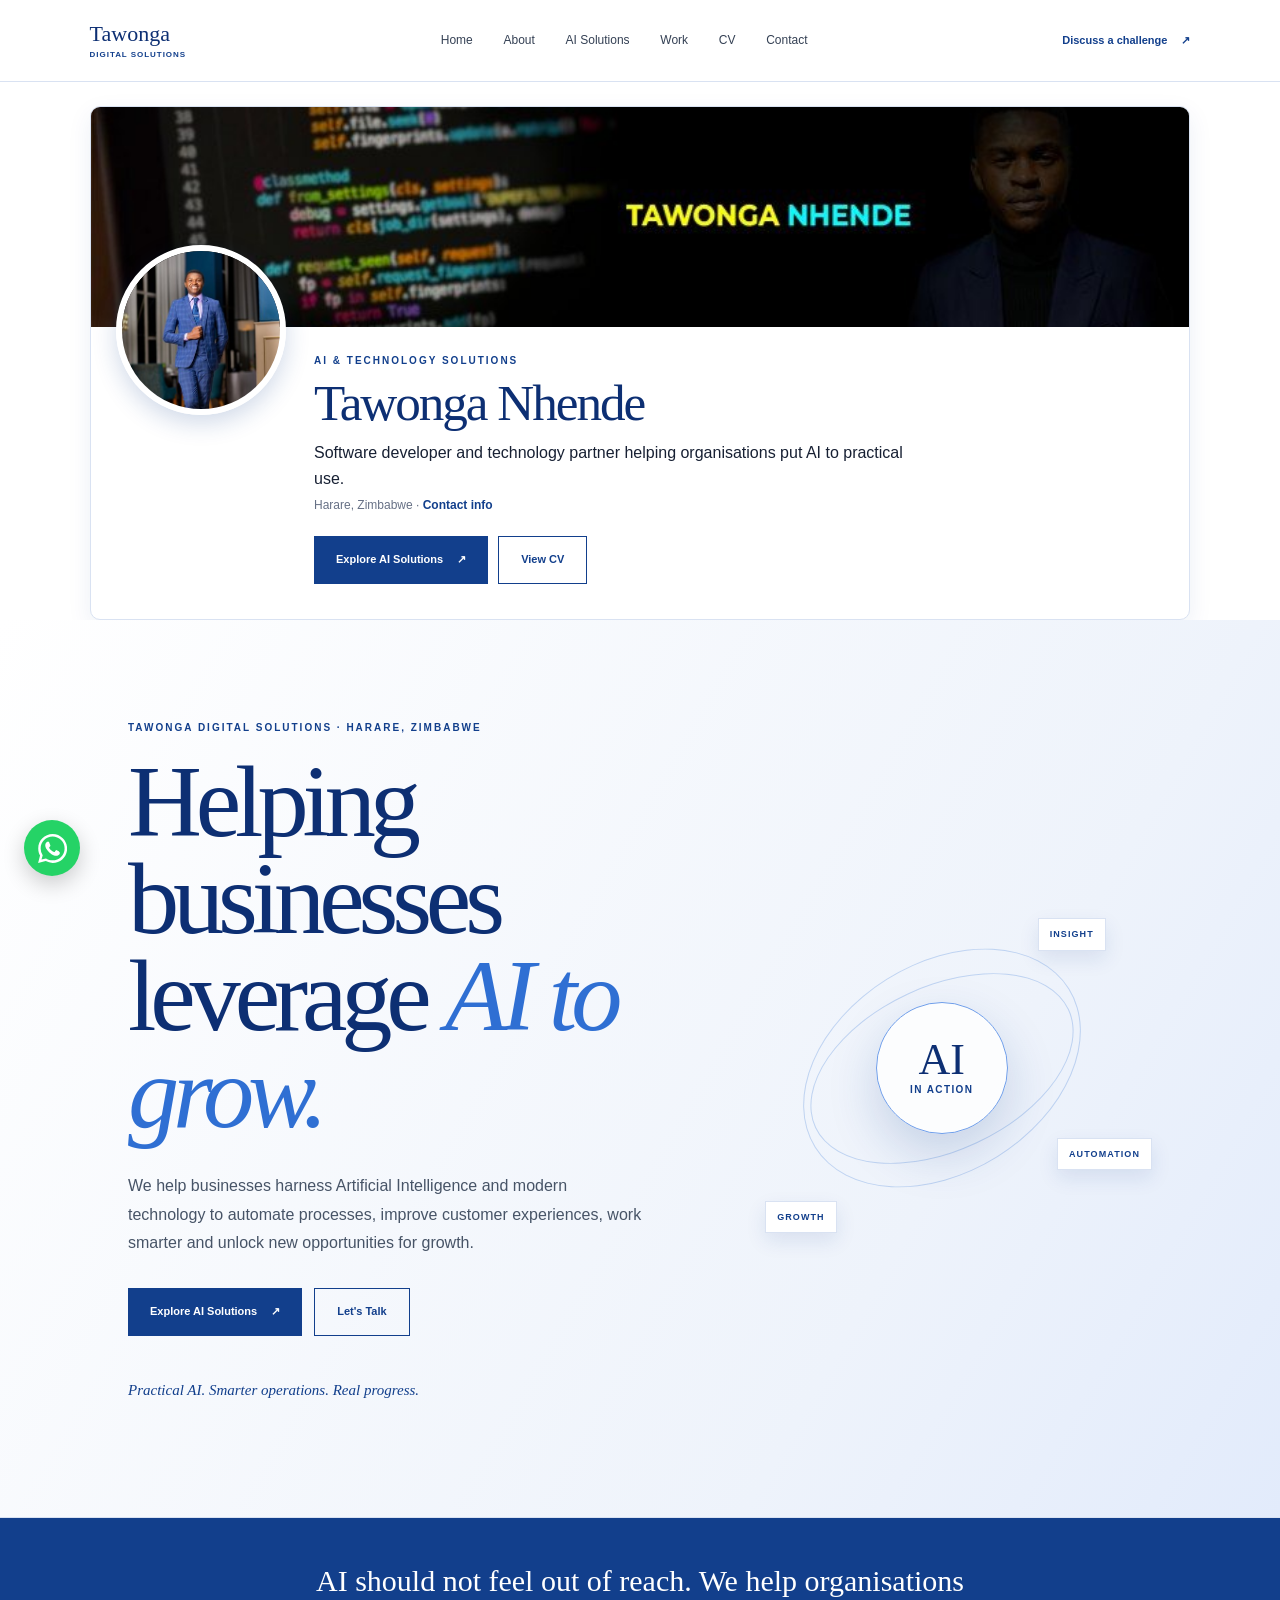
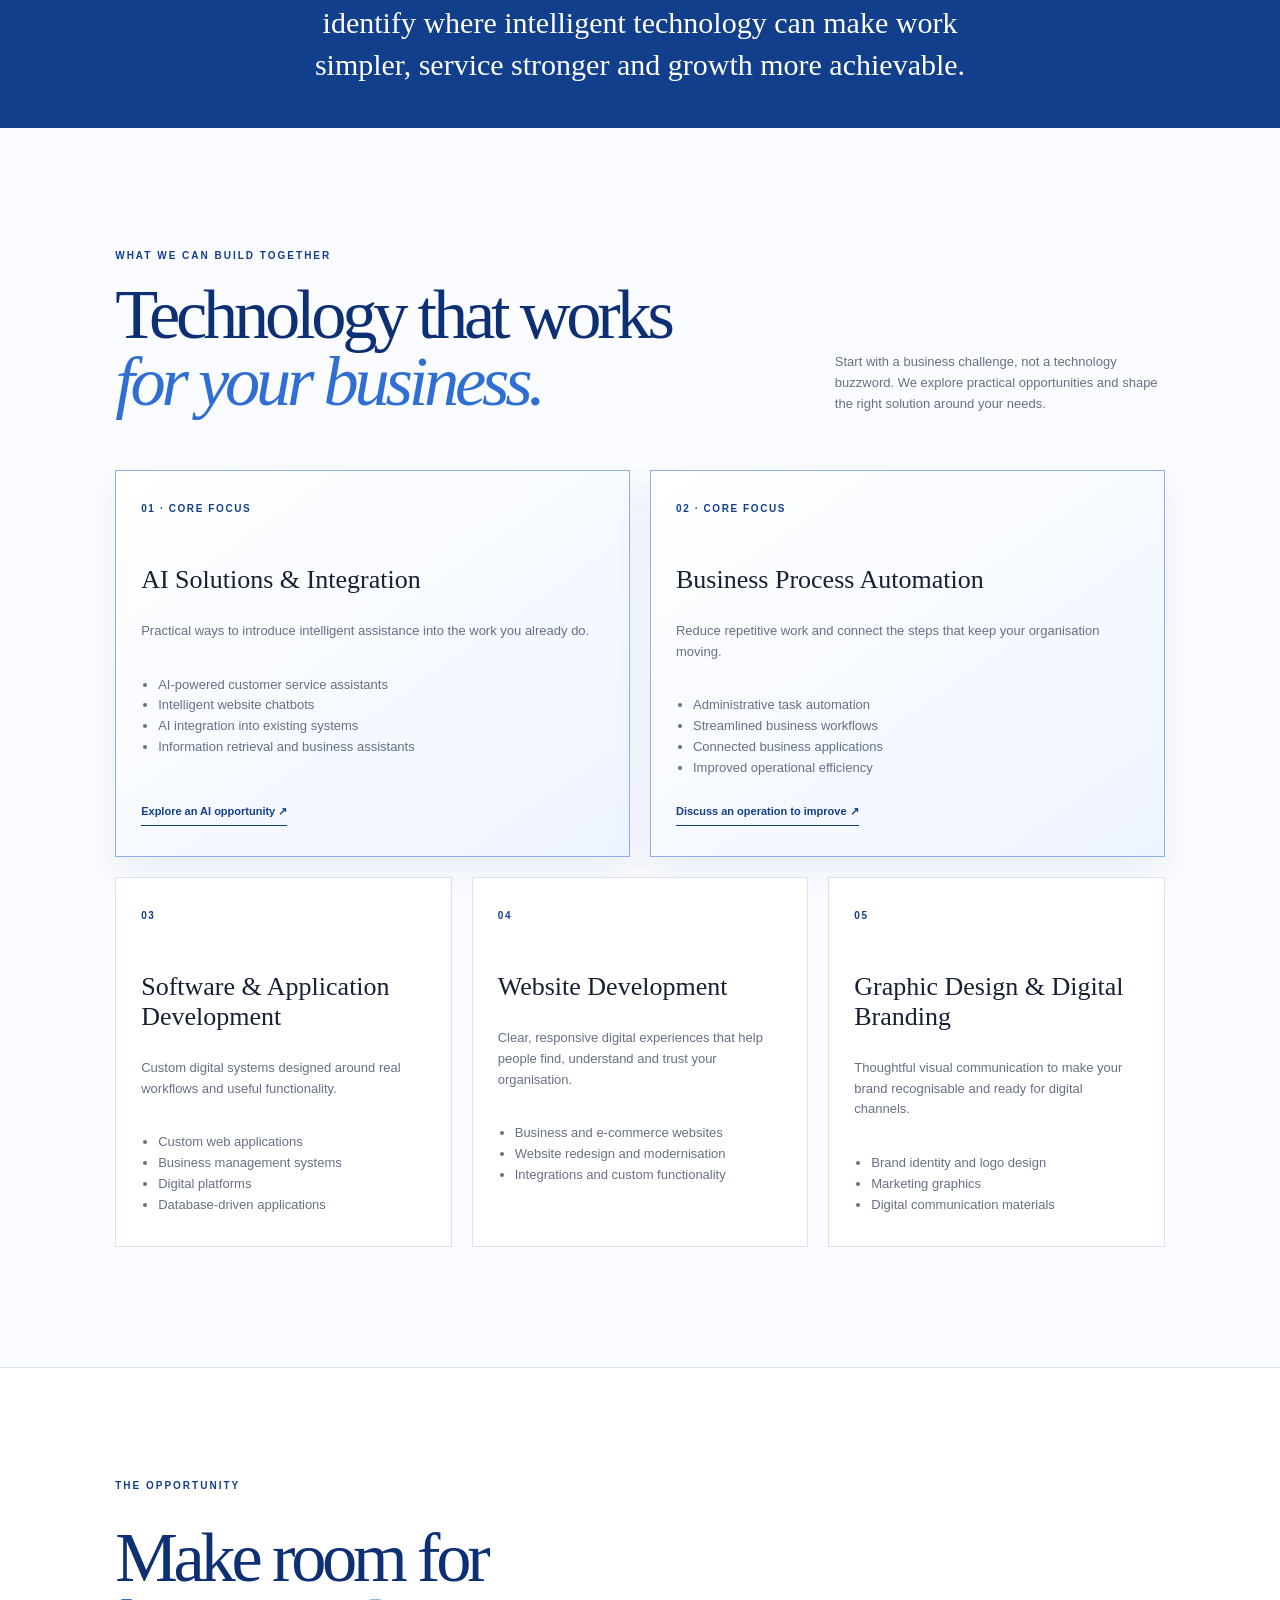
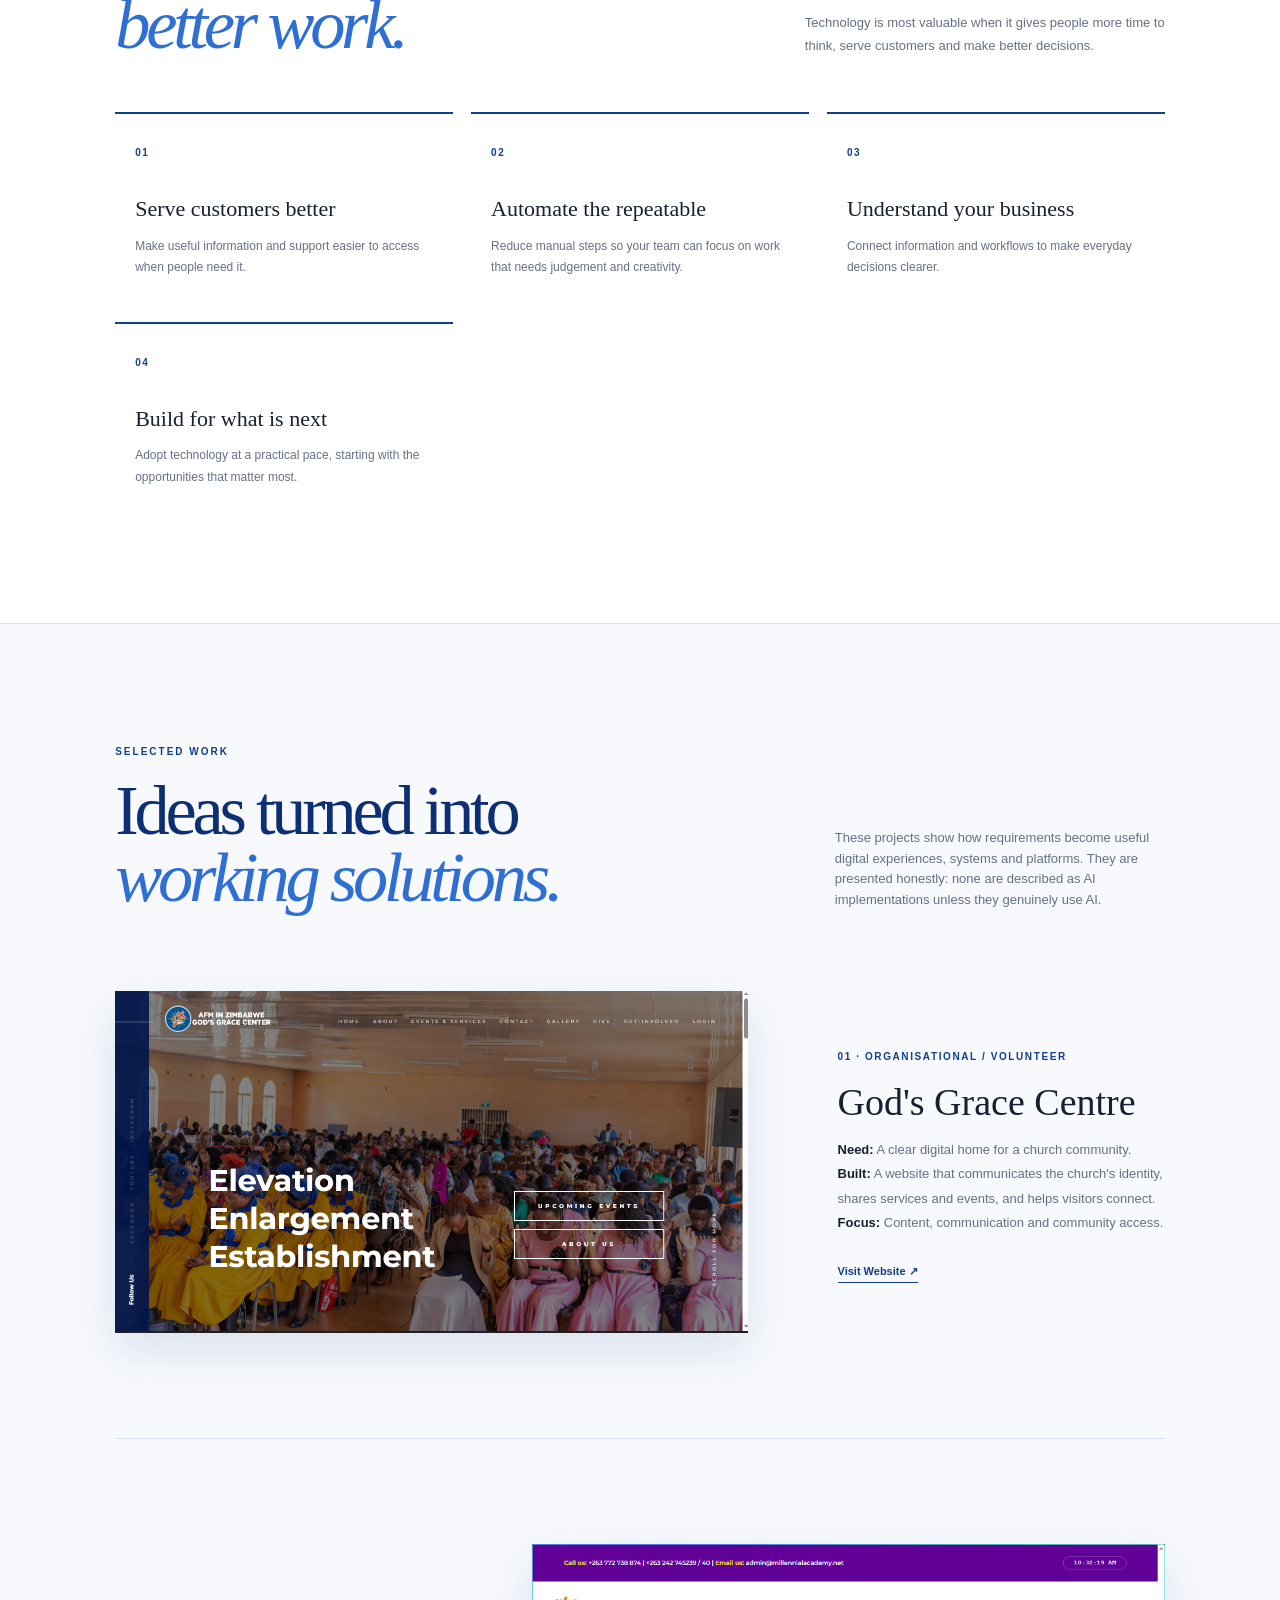
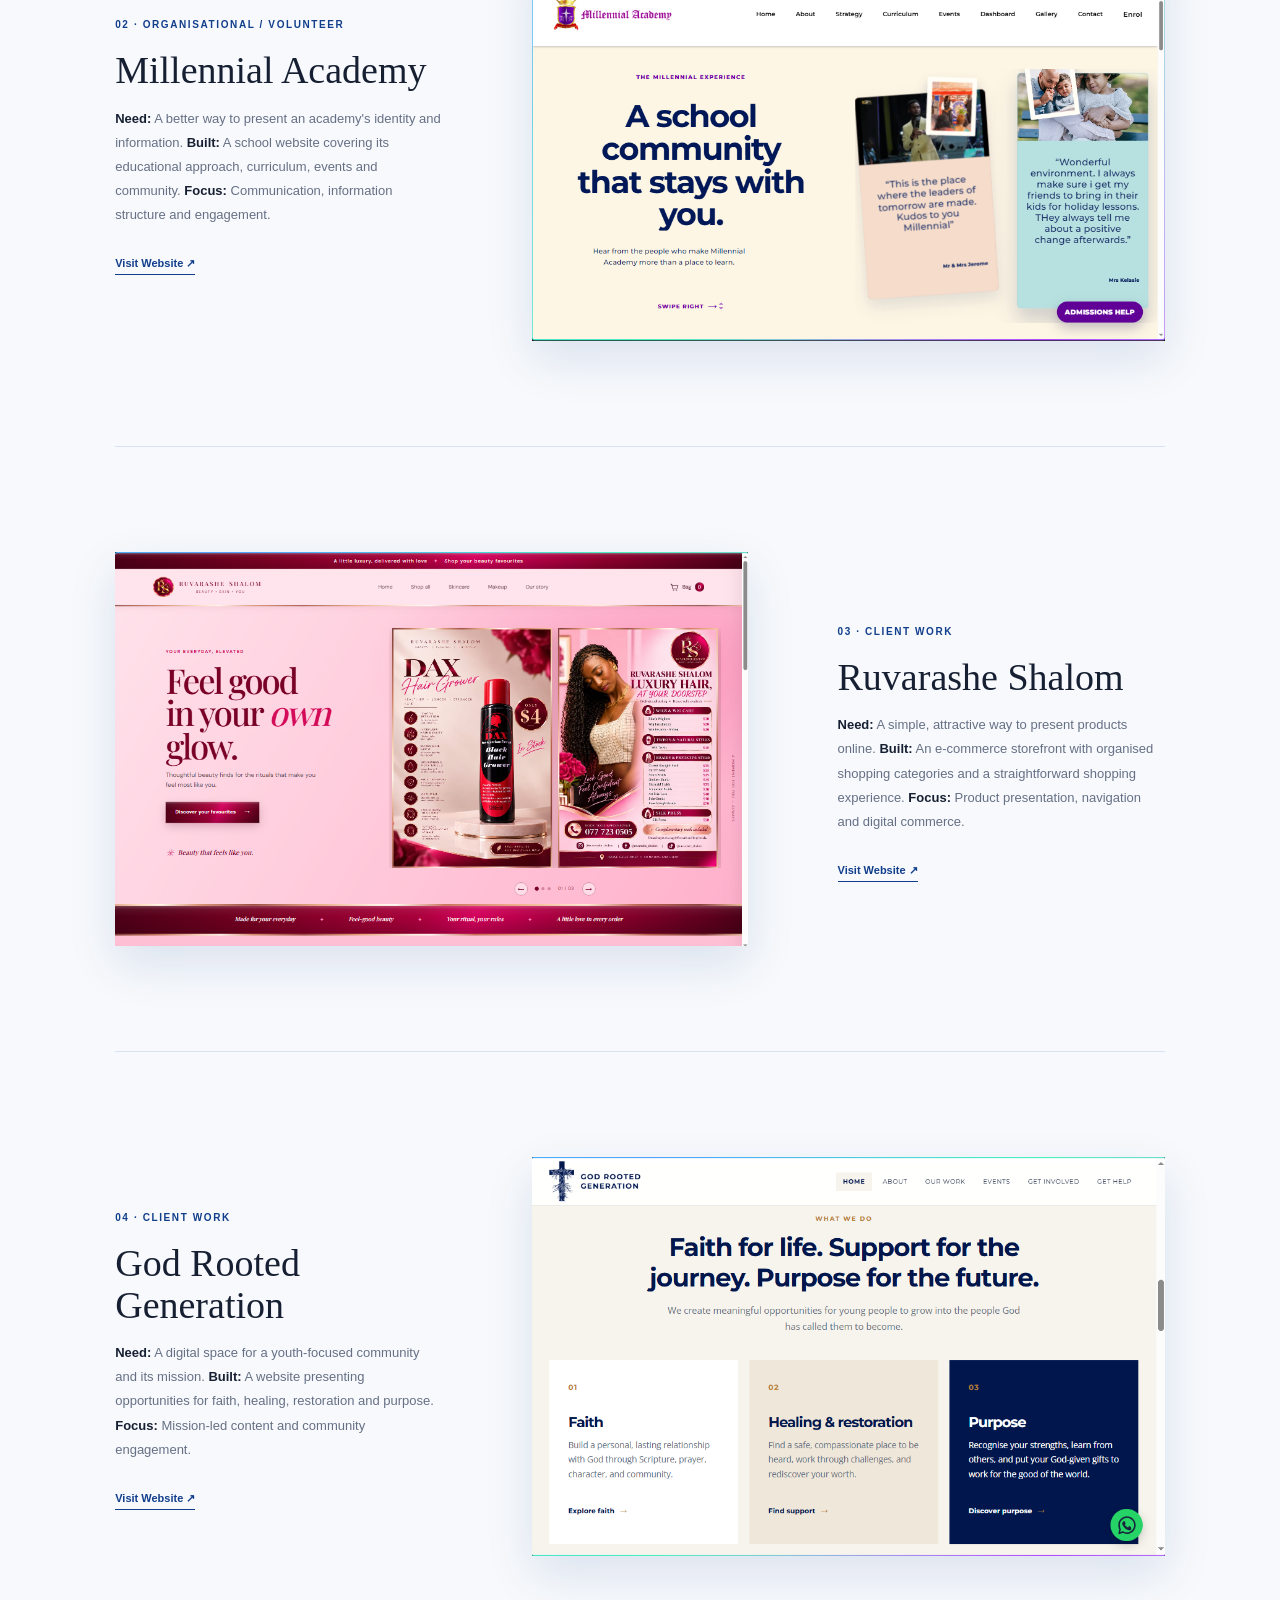
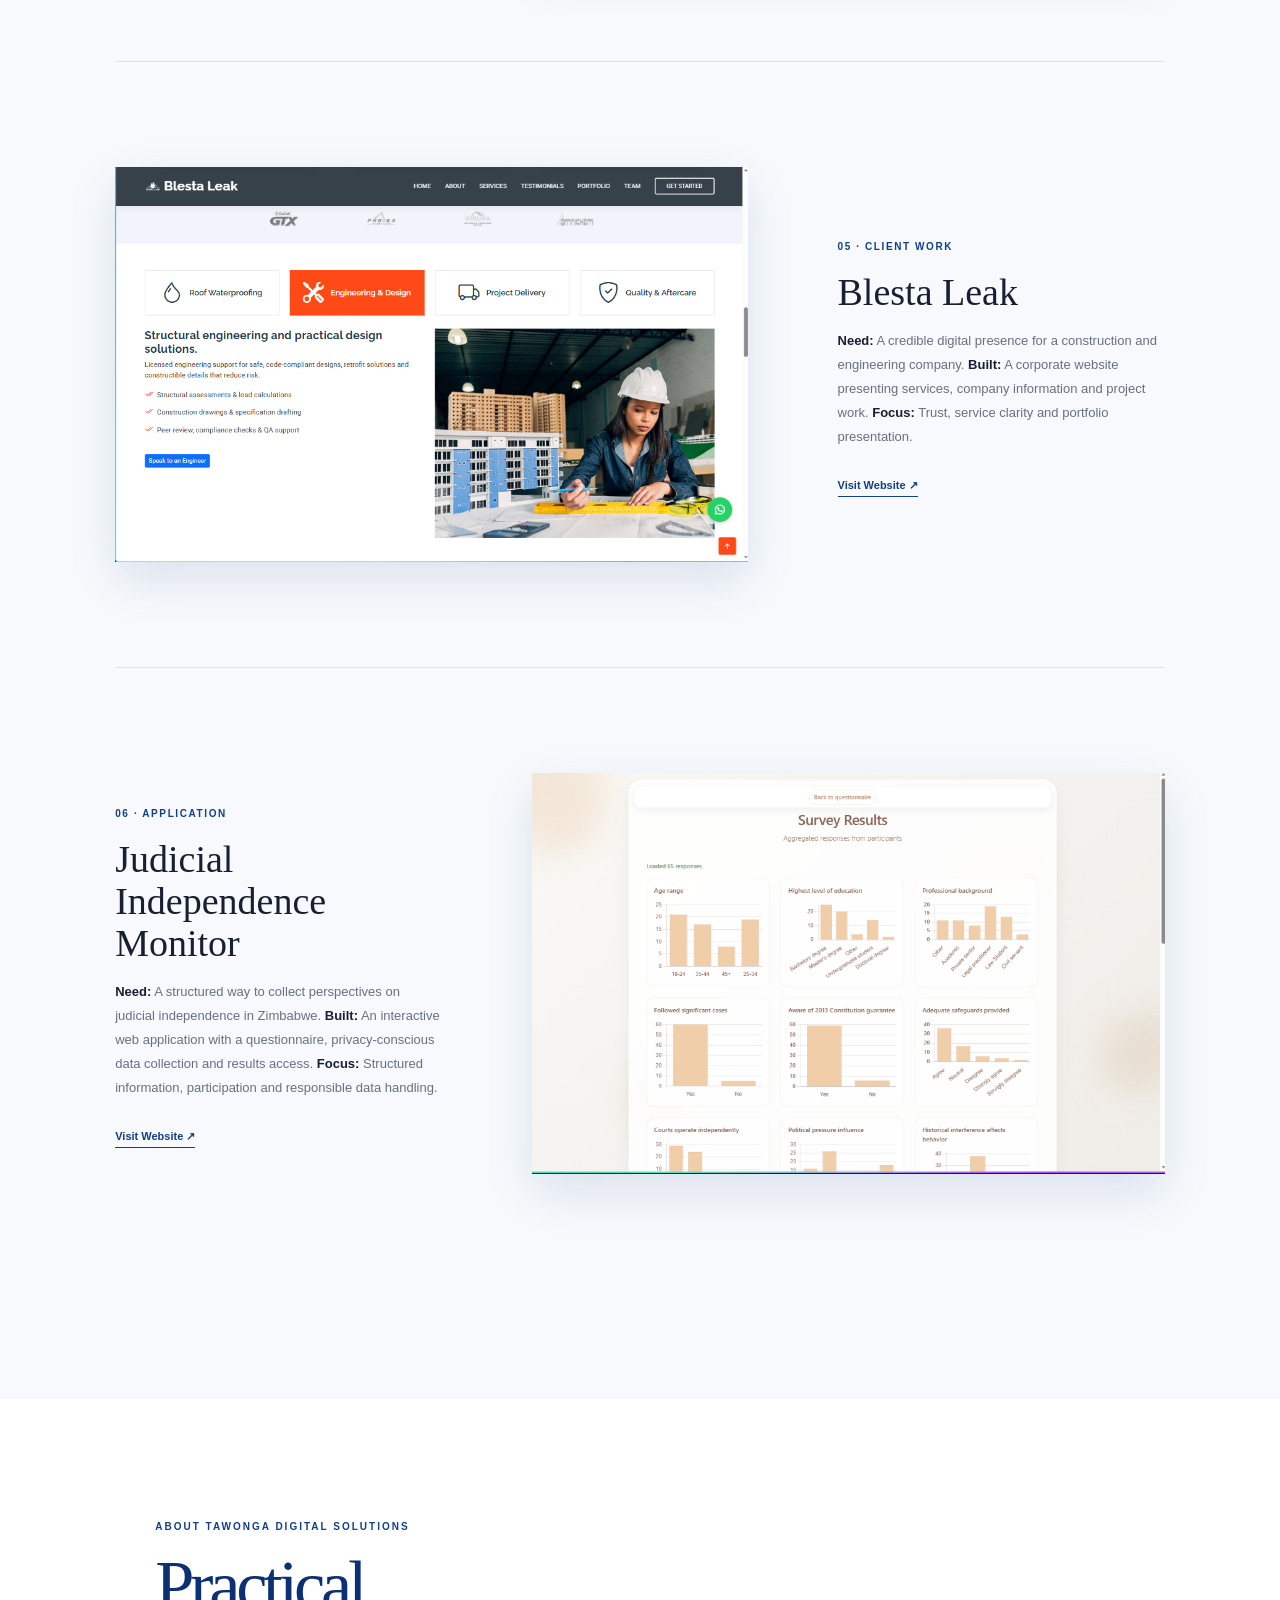
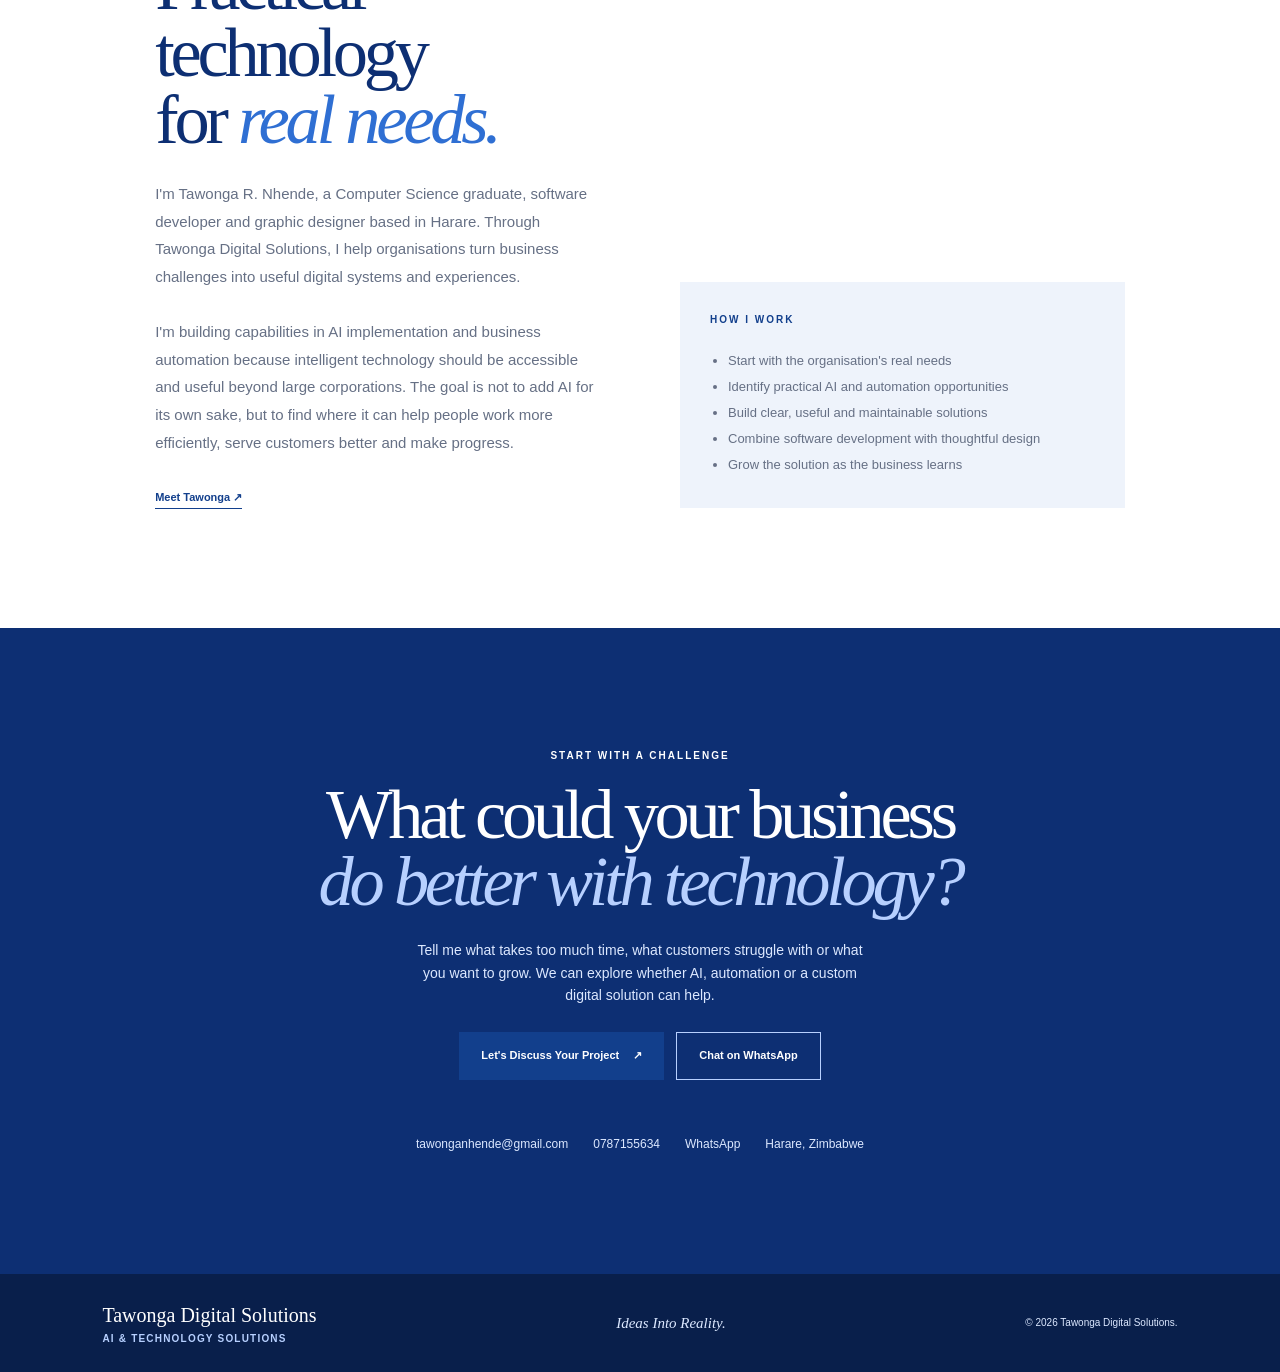
==== commit 8ff81e83: "AI goal focus" ====
--- a/index.html
+++ b/index.html
@@ -3,22 +3,49 @@
 <head>
     <meta charset="utf-8">
     <meta name="viewport" content="width=device-width, initial-scale=1">
-    <meta name="description" content="Tawonga Nhende is a software developer and graphic designer creating practical digital solutions through Tawonga Digital Solutions.">
+    <meta name="description" content="Tawonga Digital Solutions helps businesses in Zimbabwe leverage AI, automate processes and build practical technology solutions that support growth.">
     <meta name="theme-color" content="#123f8c">
-    <title>Tawonga Nhende | Ideas Into Reality</title>
+    <meta property="og:type" content="website">
+    <meta property="og:title" content="Tawonga Digital Solutions | AI &amp; Technology Solutions">
+    <meta property="og:description" content="Helping businesses leverage AI and technology to grow, operate smarter and achieve more.">
+    <meta property="og:url" content="https://tawonga-portfolio.vercel.app/">
+    <meta property="og:image" content="https://tawonga-portfolio.vercel.app/images/linkedin-banner-optimized.jpg">
+    <title>Tawonga Digital Solutions | AI &amp; Technology Solutions</title>
     <link rel="icon" type="image/svg+xml" href="images/tawonga-favicon.svg">
     <link rel="stylesheet" href="css/studio.css">
+    <script type="application/ld+json">
+        {
+            "@context": "https://schema.org",
+            "@type": "ProfessionalService",
+            "name": "Tawonga Digital Solutions",
+            "url": "https://tawonga-portfolio.vercel.app/",
+            "description": "AI and technology solutions for businesses, including practical AI adoption, business process automation, software development and website development.",
+            "areaServed": "Zimbabwe",
+            "address": {
+                "@type": "PostalAddress",
+                "addressLocality": "Harare",
+                "addressCountry": "ZW"
+            },
+            "founder": {
+                "@type": "Person",
+                "name": "Tawonga Nhende",
+                "jobTitle": "Software Developer and Graphic Designer"
+            }
+        }
+    </script>
+    <script> window.chtlConfig = { chatbotId: "6738477622" } </script>
+    <script async data-id="6738477622" id="chtl-script" type="text/javascript" src="https://chatling.ai/js/embed.js"></script>
 </head>
 <body>
     <header class="site-header">
-        <a class="brand" href="#home" aria-label="Tawonga Nhende home">
-            <span class="brand-name">Tawonga Nhende<small>Digital Solutions</small></span>
+        <a class="brand" href="#home" aria-label="Tawonga Digital Solutions home">
+            <span class="brand-name">Tawonga<small>Digital Solutions</small></span>
         </a>
         <nav class="main-nav" aria-label="Main navigation">
-            <a href="#home">Home</a><a href="#about">About</a><a href="#services">Services</a>
-            <a href="#portfolio">Portfolio</a><a href="cv.html">CV</a><a href="#contact">Contact</a>
+            <a href="#home">Home</a><a href="#about">About</a><a href="#services">AI Solutions</a>
+            <a href="#portfolio">Work</a><a href="cv.html">CV</a><a href="#contact">Contact</a>
         </nav>
-        <a class="header-cta" href="#contact">Start a project <span aria-hidden="true">↗</span></a>
+        <a class="header-cta" href="#contact">Discuss a challenge <span aria-hidden="true">↗</span></a>
     </header>
 
     <main>
@@ -29,70 +56,81 @@
             <div class="profile-summary">
                 <img class="profile-avatar" src="images/linkedin-profile.jpg" alt="Tawonga Nhende" width="333" height="500" fetchpriority="high">
                 <div class="profile-details">
-                    <p class="eyebrow">SOFTWARE DEVELOPER · GRAPHIC DESIGNER</p>
-                    <h1>Tawonga Nhende</h1>
-                    <p class="profile-headline">Turning ideas into practical digital solutions through technology and creativity.</p>
+                    <p class="eyebrow">AI &amp; TECHNOLOGY SOLUTIONS</p>
+                    <h2>Tawonga Nhende</h2>
+                    <p class="profile-headline">Software developer and technology partner helping organisations put AI to practical use.</p>
                     <p class="profile-location">Harare, Zimbabwe · <a href="mailto:tawonganhende@gmail.com">Contact info</a></p>
                     <div class="profile-actions">
-                        <a class="button button-primary" href="#contact">Start a Project <span aria-hidden="true">↗</span></a>
+                        <a class="button button-primary" href="#services">Explore AI Solutions <span aria-hidden="true">↗</span></a>
                         <a class="button button-outline" href="cv.html">View CV</a>
                     </div>
                 </div>
             </div>
         </section>
+
         <section class="hero" id="home">
             <div class="hero-copy">
-                <p class="eyebrow">TAWONGA NHENDE · DIGITAL SOLUTIONS</p>
-                <h1>Ideas Into <em>Reality.</em></h1>
-                <p class="hero-lead">Technology and creativity working together to bring your ideas to life. From websites and digital solutions to logos and graphic design, I help businesses and individuals establish and grow their digital presence.</p>
-                <div class="hero-actions"><a class="button button-primary" href="#contact">Start a Project <span aria-hidden="true">↗</span></a><a class="button button-outline" href="#portfolio">Explore My Work</a></div>
-                <p class="hero-note">Technology. Creativity. Solutions.</p>
+                <p class="eyebrow">TAWONGA DIGITAL SOLUTIONS · HARARE, ZIMBABWE</p>
+                <h1>Helping businesses<br>leverage <em>AI to grow.</em></h1>
+                <p class="hero-lead">We help businesses harness Artificial Intelligence and modern technology to automate processes, improve customer experiences, work smarter and unlock new opportunities for growth.</p>
+                <div class="hero-actions"><a class="button button-primary" href="#services">Explore AI Solutions <span aria-hidden="true">↗</span></a><a class="button button-outline" href="#contact">Let's Talk</a></div>
+                <p class="hero-note">Practical AI. Smarter operations. Real progress.</p>
+            </div>
+            <div class="hero-visual" aria-hidden="true">
+                <div class="hero-orbit hero-orbit--one"></div>
+                <div class="hero-orbit hero-orbit--two"></div>
+                <div class="hero-core"><span>AI</span><small>in action</small></div>
+                <span class="hero-node hero-node--top">INSIGHT</span>
+                <span class="hero-node hero-node--right">AUTOMATION</span>
+                <span class="hero-node hero-node--bottom">GROWTH</span>
             </div>
         </section>
 
-        <section class="intro-strip"><p>Through Tawonga Digital Solutions, I provide practical digital and creative services, combining technical development with thoughtful design.</p></section>
+        <section class="intro-strip"><p>AI should not feel out of reach. We help organisations identify where intelligent technology can make work simpler, service stronger and growth more achievable.</p></section>
 
         <section class="section services-section" id="services">
-            <div class="section-heading"><p class="eyebrow">WHAT I DO</p><h2>Built around<br><em>actual needs.</em></h2></div>
+            <div class="section-heading section-heading-wide"><div><p class="eyebrow">WHAT WE CAN BUILD TOGETHER</p><h2>Technology that works<br><em>for your business.</em></h2></div><p>Start with a business challenge, not a technology buzzword. We explore practical opportunities and shape the right solution around your needs.</p></div>
             <div class="service-grid">
-                <article class="service-card"><span class="service-number">01</span><h3>Web Development</h3><p>Clear, responsive websites for businesses, churches, organisations and individuals.</p><ul><li>Business and portfolio websites</li><li>Landing pages and redesigns</li><li>Maintenance and improvements</li></ul></article>
-                <article class="service-card"><span class="service-number">02</span><h3>Software &amp; Application Development</h3><p>Practical digital systems that support useful workflows and meaningful functionality.</p><ul><li>Web applications and backends</li><li>Database integration</li><li>Custom digital systems</li></ul></article>
-                <article class="service-card"><span class="service-number">03</span><h3>Graphic Design</h3><p>Thoughtful visual communication for brands, events and digital channels.</p><ul><li>Logos and brand identity</li><li>Posters and promotional materials</li><li>Social media graphics</li></ul></article>
+                <article class="service-card service-card--featured"><span class="service-number">01 · CORE FOCUS</span><h3>AI Solutions &amp; Integration</h3><p>Practical ways to introduce intelligent assistance into the work you already do.</p><ul><li>AI-powered customer service assistants</li><li>Intelligent website chatbots</li><li>AI integration into existing systems</li><li>Information retrieval and business assistants</li></ul><a class="text-link" href="#contact">Explore an AI opportunity ↗</a></article>
+                <article class="service-card service-card--featured"><span class="service-number">02 · CORE FOCUS</span><h3>Business Process Automation</h3><p>Reduce repetitive work and connect the steps that keep your organisation moving.</p><ul><li>Administrative task automation</li><li>Streamlined business workflows</li><li>Connected business applications</li><li>Improved operational efficiency</li></ul><a class="text-link" href="#contact">Discuss an operation to improve ↗</a></article>
+                <article class="service-card"><span class="service-number">03</span><h3>Software &amp; Application Development</h3><p>Custom digital systems designed around real workflows and useful functionality.</p><ul><li>Custom web applications</li><li>Business management systems</li><li>Digital platforms</li><li>Database-driven applications</li></ul></article>
+                <article class="service-card"><span class="service-number">04</span><h3>Website Development</h3><p>Clear, responsive digital experiences that help people find, understand and trust your organisation.</p><ul><li>Business and e-commerce websites</li><li>Website redesign and modernisation</li><li>Integrations and custom functionality</li></ul></article>
+                <article class="service-card"><span class="service-number">05</span><h3>Graphic Design &amp; Digital Branding</h3><p>Thoughtful visual communication to make your brand recognisable and ready for digital channels.</p><ul><li>Brand identity and logo design</li><li>Marketing graphics</li><li>Digital communication materials</li></ul></article>
             </div>
         </section>
 
         <section class="benefits-section">
             <div class="section-heading benefits-heading">
-                <p class="eyebrow">WHY GO LIVE?</p>
-                <h2>A digital presence<br>that works <em>for you.</em></h2>
-                <p>A well-built website or system is more than an online address. It gives your work a reliable place to be found, understood and experienced.</p>
+                <p class="eyebrow">THE OPPORTUNITY</p>
+                <h2>Make room for<br><em>better work.</em></h2>
+                <p>Technology is most valuable when it gives people more time to think, serve customers and make better decisions.</p>
             </div>
             <div class="benefits-grid">
-                <article><span>01</span><h3>Be easier to find</h3><p>Help customers, members and partners discover what you offer wherever they are.</p></article>
-                <article><span>02</span><h3>Build confidence</h3><p>Present your organisation clearly and professionally with information people can trust.</p></article>
-                <article><span>03</span><h3>Stay available</h3><p>Give people access to your services, updates, contacts and resources around the clock.</p></article>
-                <article><span>04</span><h3>Work more efficiently</h3><p>Use logins, dashboards, calendars, blogs and tailored tools to simplify everyday work.</p></article>
+                <article><span>01</span><h3>Serve customers better</h3><p>Make useful information and support easier to access when people need it.</p></article>
+                <article><span>02</span><h3>Automate the repeatable</h3><p>Reduce manual steps so your team can focus on work that needs judgement and creativity.</p></article>
+                <article><span>03</span><h3>Understand your business</h3><p>Connect information and workflows to make everyday decisions clearer.</p></article>
+                <article><span>04</span><h3>Build for what is next</h3><p>Adopt technology at a practical pace, starting with the opportunities that matter most.</p></article>
             </div>
         </section>
 
         <section class="section portfolio-section" id="portfolio">
-            <div class="section-heading section-heading-wide"><div><p class="eyebrow">SELECTED WORK</p><h2>Digital systems made to<br><em>solve real needs.</em></h2></div><p>These are more than websites. They are requirement-driven digital systems and experiences, shaped around each organisation's needs with features such as dashboards, staff logins, calendars, blogs and other tailored functionality where required.</p></div>
+            <div class="section-heading section-heading-wide"><div><p class="eyebrow">SELECTED WORK</p><h2>Ideas turned into<br><em>working solutions.</em></h2></div><p>These projects show how requirements become useful digital experiences, systems and platforms. They are presented honestly: none are described as AI implementations unless they genuinely use AI.</p></div>
             <div class="portfolio-list">
-                <article class="portfolio-item"><a class="portfolio-media" href="https://ggcweb.vercel.app" target="_blank" rel="noopener noreferrer"><img src="images/portfolio/gods-grace-centre.png" alt="God's Grace Centre website homepage"></a><div class="portfolio-copy"><span>01 · CLIENT / VOLUNTEER</span><h3><a href="https://ggcweb.vercel.app" target="_blank" rel="noopener noreferrer">God's Grace Centre</a></h3><p>A church website designed to communicate the church's identity, share information about services and events, and help visitors connect with the church community.</p><a class="text-link" href="https://ggcweb.vercel.app" target="_blank" rel="noopener noreferrer">Visit Website ↗</a></div></article>
-                <article class="portfolio-item portfolio-item--reverse"><a class="portfolio-media" href="https://millennial-tau.vercel.app" target="_blank" rel="noopener noreferrer"><img src="images/portfolio/millennial-academy.png" alt="Millennial Academy website homepage"></a><div class="portfolio-copy"><span>02 · CLIENT / VOLUNTEER</span><h3><a href="https://millennial-tau.vercel.app" target="_blank" rel="noopener noreferrer">Millennial Academy</a></h3><p>A school website presenting the academy's educational approach, curriculum, events and school community, with features that support communication and engagement.</p><a class="text-link" href="https://millennial-tau.vercel.app" target="_blank" rel="noopener noreferrer">Visit Website ↗</a></div></article>
-                <article class="portfolio-item"><a class="portfolio-media" href="https://rsz-mu.vercel.app" target="_blank" rel="noopener noreferrer"><img src="images/portfolio/ruvarashe-shalom.png" alt="Ruvarashe Shalom website homepage"></a><div class="portfolio-copy"><span>03 · CLIENT WORK</span><h3><a href="https://rsz-mu.vercel.app" target="_blank" rel="noopener noreferrer">Ruvarashe Shalom</a></h3><p>An elegant beauty e-commerce storefront designed to showcase products, organise shopping categories and provide a simple shopping experience.</p><a class="text-link" href="https://rsz-mu.vercel.app" target="_blank" rel="noopener noreferrer">Visit Website ↗</a></div></article>
-                <article class="portfolio-item portfolio-item--reverse"><a class="portfolio-media" href="https://godrootedgen.vercel.app" target="_blank" rel="noopener noreferrer"><img src="images/portfolio/god-rooted-generation.png" alt="God Rooted Generation website homepage"></a><div class="portfolio-copy"><span>04 · CLIENT WORK</span><h3><a href="https://godrootedgen.vercel.app" target="_blank" rel="noopener noreferrer">God Rooted Generation</a></h3><p>A youth-focused community website presenting opportunities for faith, healing, restoration and purpose, with content and engagement features shaped around its mission.</p><a class="text-link" href="https://godrootedgen.vercel.app" target="_blank" rel="noopener noreferrer">Visit Website ↗</a></div></article>
-                <article class="portfolio-item"><a class="portfolio-media" href="https://blestaleak.co.zw" target="_blank" rel="noopener noreferrer"><img src="images/portfolio/blesta-leak.png" alt="Blesta Leak website homepage"></a><div class="portfolio-copy"><span>05 · CLIENT WORK</span><h3><a href="https://blestaleak.co.zw" target="_blank" rel="noopener noreferrer">Blesta Leak</a></h3><p>A corporate website for a construction, engineering and roof waterproofing company, presenting its services, company information and project portfolio.</p><a class="text-link" href="https://blestaleak.co.zw" target="_blank" rel="noopener noreferrer">Visit Website ↗</a></div></article>
-                <article class="portfolio-item portfolio-item--reverse"><a class="portfolio-media" href="https://judicialindependence.app" target="_blank" rel="noopener noreferrer"><img src="images/portfolio/judicial-independence-monitor.png" alt="Judicial Independence Monitor website homepage"></a><div class="portfolio-copy"><span>06 · APPLICATION</span><h3><a href="https://judicialindependence.app" target="_blank" rel="noopener noreferrer">Judicial Independence Monitor</a></h3><p>An interactive web application designed to collect perspectives on judicial independence in Zimbabwe through a structured questionnaire, with privacy-conscious data collection and results access.</p><a class="text-link" href="https://judicialindependence.app" target="_blank" rel="noopener noreferrer">Visit Website ↗</a></div></article>
+                <article class="portfolio-item"><a class="portfolio-media" href="https://ggcweb.vercel.app" target="_blank" rel="noopener noreferrer"><img src="images/portfolio/gods-grace-centre.png" alt="God's Grace Centre website homepage"></a><div class="portfolio-copy"><span>01 · ORGANISATIONAL / VOLUNTEER</span><h3><a href="https://ggcweb.vercel.app" target="_blank" rel="noopener noreferrer">God's Grace Centre</a></h3><p><strong>Need:</strong> A clear digital home for a church community. <strong>Built:</strong> A website that communicates the church's identity, shares services and events, and helps visitors connect. <strong>Focus:</strong> Content, communication and community access.</p><a class="text-link" href="https://ggcweb.vercel.app" target="_blank" rel="noopener noreferrer">Visit Website ↗</a></div></article>
+                <article class="portfolio-item portfolio-item--reverse"><a class="portfolio-media" href="https://millennial-tau.vercel.app" target="_blank" rel="noopener noreferrer"><img src="images/portfolio/millennial-academy.png" alt="Millennial Academy website homepage"></a><div class="portfolio-copy"><span>02 · ORGANISATIONAL / VOLUNTEER</span><h3><a href="https://millennial-tau.vercel.app" target="_blank" rel="noopener noreferrer">Millennial Academy</a></h3><p><strong>Need:</strong> A better way to present an academy's identity and information. <strong>Built:</strong> A school website covering its educational approach, curriculum, events and community. <strong>Focus:</strong> Communication, information structure and engagement.</p><a class="text-link" href="https://millennial-tau.vercel.app" target="_blank" rel="noopener noreferrer">Visit Website ↗</a></div></article>
+                <article class="portfolio-item"><a class="portfolio-media" href="https://rsz-mu.vercel.app" target="_blank" rel="noopener noreferrer"><img src="images/portfolio/ruvarashe-shalom.png" alt="Ruvarashe Shalom e-commerce website homepage"></a><div class="portfolio-copy"><span>03 · CLIENT WORK</span><h3><a href="https://rsz-mu.vercel.app" target="_blank" rel="noopener noreferrer">Ruvarashe Shalom</a></h3><p><strong>Need:</strong> A simple, attractive way to present products online. <strong>Built:</strong> An e-commerce storefront with organised shopping categories and a straightforward shopping experience. <strong>Focus:</strong> Product presentation, navigation and digital commerce.</p><a class="text-link" href="https://rsz-mu.vercel.app" target="_blank" rel="noopener noreferrer">Visit Website ↗</a></div></article>
+                <article class="portfolio-item portfolio-item--reverse"><a class="portfolio-media" href="https://godrootedgen.vercel.app" target="_blank" rel="noopener noreferrer"><img src="images/portfolio/god-rooted-generation.png" alt="God Rooted Generation website homepage"></a><div class="portfolio-copy"><span>04 · CLIENT WORK</span><h3><a href="https://godrootedgen.vercel.app" target="_blank" rel="noopener noreferrer">God Rooted Generation</a></h3><p><strong>Need:</strong> A digital space for a youth-focused community and its mission. <strong>Built:</strong> A website presenting opportunities for faith, healing, restoration and purpose. <strong>Focus:</strong> Mission-led content and community engagement.</p><a class="text-link" href="https://godrootedgen.vercel.app" target="_blank" rel="noopener noreferrer">Visit Website ↗</a></div></article>
+                <article class="portfolio-item"><a class="portfolio-media" href="https://blestaleak.co.zw" target="_blank" rel="noopener noreferrer"><img src="images/portfolio/blesta-leak.png" alt="Blesta Leak corporate website homepage"></a><div class="portfolio-copy"><span>05 · CLIENT WORK</span><h3><a href="https://blestaleak.co.zw" target="_blank" rel="noopener noreferrer">Blesta Leak</a></h3><p><strong>Need:</strong> A credible digital presence for a construction and engineering company. <strong>Built:</strong> A corporate website presenting services, company information and project work. <strong>Focus:</strong> Trust, service clarity and portfolio presentation.</p><a class="text-link" href="https://blestaleak.co.zw" target="_blank" rel="noopener noreferrer">Visit Website ↗</a></div></article>
+                <article class="portfolio-item portfolio-item--reverse"><a class="portfolio-media" href="https://judicialindependence.app" target="_blank" rel="noopener noreferrer"><img src="images/portfolio/judicial-independence-monitor.png" alt="Judicial Independence Monitor web application homepage"></a><div class="portfolio-copy"><span>06 · APPLICATION</span><h3><a href="https://judicialindependence.app" target="_blank" rel="noopener noreferrer">Judicial Independence Monitor</a></h3><p><strong>Need:</strong> A structured way to collect perspectives on judicial independence in Zimbabwe. <strong>Built:</strong> An interactive web application with a questionnaire, privacy-conscious data collection and results access. <strong>Focus:</strong> Structured information, participation and responsible data handling.</p><a class="text-link" href="https://judicialindependence.app" target="_blank" rel="noopener noreferrer">Visit Website ↗</a></div></article>
             </div>
         </section>
 
-        <section class="section about-section" id="about"><div class="about-copy"><p class="eyebrow">A LITTLE ABOUT ME</p><h2>Technology<br>meets <em>creativity.</em></h2><p>I'm Tawonga R. Nhende, a Computer Science graduate, software developer and graphic designer. I enjoy combining technology and creativity to develop practical solutions, build digital experiences and communicate ideas through design.</p><a class="text-link" href="cv.html">View my CV ↗</a></div><div class="snapshot"><p class="eyebrow">PROFESSIONAL SNAPSHOT</p><ul><li>BSc Honours in Computer Science – University of Zimbabwe</li><li>Upper Second Class (2.1)</li><li>ICT support and database management experience</li><li>Web and application development experience</li><li>Graphic design and digital media experience</li></ul></div></section>
+        <section class="section about-section" id="about"><div class="about-copy"><p class="eyebrow">ABOUT TAWONGA DIGITAL SOLUTIONS</p><h2>Practical technology<br>for <em>real needs.</em></h2><p>I'm Tawonga R. Nhende, a Computer Science graduate, software developer and graphic designer based in Harare. Through Tawonga Digital Solutions, I help organisations turn business challenges into useful digital systems and experiences.</p><p>I'm building capabilities in AI implementation and business automation because intelligent technology should be accessible and useful beyond large corporations. The goal is not to add AI for its own sake, but to find where it can help people work more efficiently, serve customers better and make progress.</p><a class="text-link" href="cv.html">Meet Tawonga ↗</a></div><div class="snapshot"><p class="eyebrow">HOW I WORK</p><ul><li>Start with the organisation's real needs</li><li>Identify practical AI and automation opportunities</li><li>Build clear, useful and maintainable solutions</li><li>Combine software development with thoughtful design</li><li>Grow the solution as the business learns</li></ul></div></section>
 
-        <section class="cta-section" id="contact"><p class="eyebrow">LET'S TALK</p><h2>Have an Idea?<br><em>Let's Make It Happen.</em></h2><p>Whether you need a website, a digital solution or creative design, let's discuss your project.</p><a class="button button-primary" href="mailto:tawonganhende@gmail.com">Get in Touch <span aria-hidden="true">↗</span></a><div class="contact-details"><a href="mailto:tawonganhende@gmail.com">tawonganhende@gmail.com</a><a href="tel:+263787155634">0787155634</a><a href="https://wa.me/263787155634" target="_blank" rel="noopener noreferrer">WhatsApp</a><span>Harare, Zimbabwe</span></div></section>
+        <section class="cta-section" id="contact"><p class="eyebrow">START WITH A CHALLENGE</p><h2>What could your business<br><em>do better with technology?</em></h2><p>Tell me what takes too much time, what customers struggle with or what you want to grow. We can explore whether AI, automation or a custom digital solution can help.</p><div class="cta-actions"><a class="button button-primary" href="mailto:tawonganhende@gmail.com">Let's Discuss Your Project <span aria-hidden="true">↗</span></a><a class="button button-light" href="https://wa.me/263787155634" target="_blank" rel="noopener noreferrer">Chat on WhatsApp</a></div><div class="contact-details"><a href="mailto:tawonganhende@gmail.com">tawonganhende@gmail.com</a><a href="tel:+263787155634">0787155634</a><a href="https://wa.me/263787155634" target="_blank" rel="noopener noreferrer">WhatsApp</a><span>Harare, Zimbabwe</span></div></section>
     </main>
-    <footer class="site-footer"><div class="footer-brand"><strong>Tawonga Nhende</strong><small>Digital Solutions</small></div><p>Ideas Into Reality.</p><small>© <span data-current-year></span> Tawonga Nhende.</small></footer>
-    <a class="floating-whatsapp" href="https://wa.me/263787155634" target="_blank" rel="noopener noreferrer" aria-label="Chat with Tawonga Nhende on WhatsApp">
+    <footer class="site-footer"><div class="footer-brand"><strong>Tawonga Digital Solutions</strong><small>AI &amp; Technology Solutions</small></div><p>Ideas Into Reality.</p><small>© <span data-current-year></span> Tawonga Digital Solutions.</small></footer>
+    <a class="floating-whatsapp" href="https://wa.me/263787155634" target="_blank" rel="noopener noreferrer" aria-label="Chat with Tawonga Digital Solutions on WhatsApp">
         <svg viewBox="0 0 24 24" aria-hidden="true"><path d="M20.5 3.5A11.8 11.8 0 0 0 12.1 0C5.5 0 .2 5.3.2 11.9c0 2.1.5 4.1 1.5 5.9L.1 24l6.3-1.6a11.8 11.8 0 0 0 5.7 1.5h.1c6.6 0 11.9-5.3 11.9-11.9 0-3.2-1.3-6.2-3.6-8.5Zm-8.4 18.3h-.1c-1.8 0-3.5-.5-5-1.4l-.4-.2-3.7.9 1-3.6-.2-.4a9.8 9.8 0 0 1-1.5-5.2C2.2 6.4 6.6 2 12.1 2c2.6 0 5.1 1 7 2.9s2.9 4.3 2.9 7c0 5.5-4.4 9.9-9.9 9.9Zm5.4-7.4c-.3-.2-1.8-.9-2.1-1-.3-.1-.5-.2-.7.2-.2.3-.8 1-.9 1.2-.2.2-.3.2-.6.1-.3-.2-1.2-.4-2.3-1.4-.8-.7-1.4-1.6-1.6-1.9-.2-.3 0-.5.1-.6l.5-.6c.2-.2.2-.3.3-.5.1-.2 0-.4 0-.6-.1-.2-.7-1.7-.9-2.3-.2-.6-.5-.5-.7-.5h-.6c-.2 0-.6.1-.9.4-.3.3-1.1 1.1-1.1 2.6s1.1 3 1.2 3.2c.2.2 2.1 3.3 5.1 4.6.7.3 1.3.5 1.7.6.7.2 1.4.2 1.9.1.6-.1 1.8-.7 2-1.4.2-.7.2-1.3.1-1.4-.1-.2-.3-.3-.6-.4Z"/></svg>
     </a>
     <script src="js/studio.js" defer></script>
--- a/css/studio.css
+++ b/css/studio.css
@@ -1,12 +1,59 @@
 :root{--blue:#123f8c;--blue-dark:#0d2f73;--ink:#172033;--muted:#667085;--line:#d9e2f2;--paper:#fff;--soft:#eef3fb;--serif:Georgia,"Times New Roman",serif;--sans:Arial,sans-serif}
-*{box-sizing:border-box}html{scroll-behavior:smooth;scroll-padding-top:82px}body{margin:0;background:var(--paper);color:var(--ink);font-family:var(--sans);font-size:15px;line-height:1.6;overflow-x:hidden}a{color:inherit;text-decoration:none}img{max-width:100%}.site-header{position:sticky;z-index:5;top:0;display:flex;align-items:center;justify-content:space-between;gap:25px;min-height:82px;padding:12px clamp(20px,7vw,100px);background:rgba(255,255,255,.96);border-bottom:1px solid var(--line);backdrop-filter:blur(12px)}.brand-name{display:flex;flex-direction:column;color:var(--blue-dark);font-family:var(--serif);font-size:22px;line-height:1}.brand-name small{margin-top:6px;color:var(--blue);font-family:var(--sans);font-size:8px;font-weight:700;letter-spacing:.12em;text-transform:uppercase}.main-nav{display:flex;gap:clamp(15px,2.4vw,34px);font-size:12px;color:#344054}.main-nav a:hover,.text-link:hover,.contact-details a:hover{color:var(--blue)}.header-cta,.button{display:inline-flex;align-items:center;justify-content:center;gap:14px;font-size:11px;font-weight:700}.header-cta{color:var(--blue)}.hero{display:grid;grid-template-columns:1fr;align-items:center;min-height:640px;padding:100px clamp(25px,10vw,145px);background:linear-gradient(120deg,#fff 0%,#eef3fb 70%,#e2ebfb 100%);border-bottom:1px solid var(--line)}.hero-copy{max-width:780px;margin:0 auto;text-align:center}.eyebrow{margin:0 0 17px;color:var(--blue);font-size:10px;font-weight:700;letter-spacing:.2em}.hero h1,.section-heading h2,.about-copy h2,.cta-section h2{margin:0;color:var(--blue-dark);font-family:var(--serif);font-size:clamp(58px,8vw,112px);font-weight:400;letter-spacing:-.06em;line-height:.95}.hero h1 em,.section-heading h2 em,.about-copy h2 em,.cta-section h2 em{color:#2f6fd3;font-style:italic}.hero-lead{max-width:610px;margin:30px auto;color:#475467;font-size:16px;line-height:1.8}.hero-actions{display:flex;justify-content:center;flex-wrap:wrap;gap:12px}.button{min-height:48px;padding:0 22px}.button-primary{background:var(--blue);color:#fff}.button-primary:hover{background:var(--blue-dark)}.button-outline{border:1px solid var(--blue);color:var(--blue)}.hero-note{margin-top:42px;color:var(--blue);font-family:var(--serif);font-style:italic}.hero-mark{align-self:stretch;display:flex;flex-direction:column;justify-content:space-between;padding:15px 0 15px 35px;border-left:1px solid var(--line);color:var(--blue)}.hero-mark span{font-size:12px}.hero-mark strong{font-size:10px;letter-spacing:.18em;line-height:1.8}.intro-strip{padding:42px clamp(25px,10vw,145px);background:var(--blue);color:white}.intro-strip p{max-width:720px;margin:0;font-family:var(--serif);font-size:clamp(21px,2.5vw,30px);line-height:1.4}.section{padding:120px clamp(22px,9vw,135px)}.section-heading{margin:0 auto 80px;max-width:1050px}.section-heading h2,.about-copy h2,.cta-section h2{font-size:clamp(42px,5.5vw,75px)}.service-grid{display:grid;grid-template-columns:repeat(3,minmax(0,1fr));gap:20px;max-width:1050px;margin:auto}.service-card{min-width:0;padding:30px 25px;border:1px solid var(--line);background:#fff;overflow-wrap:anywhere}.service-number,.portfolio-copy>span{color:var(--blue);font-size:10px;font-weight:700;letter-spacing:.16em}.service-card h3{margin:48px 0 13px;font-family:var(--serif);font-size:26px;font-weight:400;line-height:1.15}.service-card p,.service-card li{color:var(--muted);font-size:13px}.service-card ul{margin:20px 0 0;padding-left:17px}.portfolio-section{background:#f7f9fc}.section-heading-wide{display:flex;justify-content:space-between;align-items:end;gap:30px}.section-heading-wide>p{max-width:330px;margin:0;color:var(--muted);font-size:13px}.portfolio-list{max-width:1100px;margin:auto}.portfolio-item{display:grid;grid-template-columns:minmax(0,1.45fr) minmax(250px,.75fr);align-items:center;gap:clamp(35px,7vw,105px);padding-bottom:105px}.portfolio-item+.portfolio-item{padding-top:105px;border-top:1px solid var(--line)}.portfolio-item--reverse{grid-template-columns:minmax(250px,.75fr) minmax(0,1.45fr)}.portfolio-item--reverse .portfolio-media{order:2}.portfolio-item--reverse .portfolio-copy{order:1}.portfolio-media{display:block;overflow:hidden;background:var(--soft);box-shadow:0 18px 45px rgba(18,63,140,.12)}.portfolio-media img{display:block;width:100%;transition:transform .4s ease,filter .4s ease}.portfolio-media:hover img{transform:scale(1.02);filter:brightness(.94)}.portfolio-copy h3{margin:15px 0;color:var(--ink);font-family:var(--serif);font-size:clamp(25px,3vw,38px);font-weight:400;line-height:1.1}.portfolio-copy h3 a:hover{color:var(--blue)}.portfolio-copy p{margin:0 0 23px;color:var(--muted);font-size:13px;line-height:1.85}.text-link{padding-bottom:5px;border-bottom:1px solid var(--blue);color:var(--blue);font-size:11px;font-weight:700}.profile-header{max-width:1100px;margin:24px auto 0;overflow:hidden;border:1px solid var(--line);border-radius:10px;background:#fff;box-shadow:0 8px 25px rgba(18,63,140,.08)}.profile-cover{height:220px;overflow:hidden;background:#091f4b}.profile-cover img{display:block;width:100%;height:100%;object-fit:cover;object-position:center}.profile-summary{display:flex;position:relative;max-width:1100px;margin:0 auto;padding:0 25px 35px}.profile-avatar{width:170px;height:170px;flex:0 0 170px;margin-top:-82px;object-fit:cover;object-position:center 18%;border:6px solid #fff;border-radius:50%;box-shadow:0 8px 24px rgba(18,63,140,.2)}.profile-details{padding:26px 0 0 28px}.profile-details .eyebrow{margin-bottom:8px}.profile-details h1{margin:0;color:var(--blue-dark);font-family:var(--serif);font-size:clamp(34px,4vw,52px);font-weight:400;letter-spacing:-.04em;line-height:1}.profile-headline{max-width:620px;margin:12px 0 5px;color:var(--ink);font-size:16px}.profile-location{margin:0;color:var(--muted);font-size:12px}.profile-location a{color:var(--blue);font-weight:700}.profile-actions{display:flex;gap:10px;margin-top:20px}.hero-profile{display:block;width:180px;height:220px;margin:0 0 22px;object-fit:cover;object-position:center 20%;border:5px solid #fff;box-shadow:0 12px 30px rgba(18,63,140,.18)}.about-section{display:grid;grid-template-columns:1fr 1fr;gap:80px;max-width:1200px;margin:auto}.about-banner{width:100%;margin-bottom:30px;overflow:hidden;background:#091f4b}.about-banner img{display:block;width:100%;height:auto}.about-copy>p:not(.eyebrow){max-width:500px;margin:27px 0;color:var(--muted);font-size:15px;line-height:1.85}.snapshot{align-self:end;padding:30px;background:var(--soft)}.snapshot ul{margin:20px 0 0;padding-left:18px;color:var(--muted);font-size:13px;line-height:2}.cta-section{padding:120px 25px;text-align:center;background:var(--blue-dark);color:#fff}.cta-section .eyebrow,.cta-section h2{color:#fff}.cta-section h2 em{color:#b7d0ff}.cta-section>p:not(.eyebrow){max-width:460px;margin:25px auto;color:#dce8ff;font-size:14px}.contact-details{display:flex;justify-content:center;flex-wrap:wrap;gap:25px;margin-top:55px;color:#dce8ff;font-size:12px}.site-footer{display:flex;align-items:center;justify-content:space-between;gap:25px;padding:25px clamp(22px,8vw,120px);background:#091f4b;color:#dce8ff}.footer-brand{display:flex;flex-direction:column;color:#fff}.footer-brand strong{font-family:var(--serif);font-size:20px;font-weight:400}.footer-brand small{color:#b7d0ff;font-size:8px;font-weight:700;letter-spacing:.12em;text-transform:uppercase}.site-footer p{margin:0;font-family:var(--serif);font-style:italic}.site-footer small{font-size:10px}
+*{box-sizing:border-box}html{scroll-behavior:smooth;scroll-padding-top:82px}body{margin:0;background:var(--paper);color:var(--ink);font-family:var(--sans);font-size:15px;line-height:1.6;overflow-x:hidden}a{color:inherit;text-decoration:none}img{max-width:100%}.site-header{position:sticky;z-index:5;top:0;display:flex;align-items:center;justify-content:space-between;gap:25px;min-height:82px;padding:12px clamp(20px,7vw,100px);background:rgba(255,255,255,.96);border-bottom:1px solid var(--line);backdrop-filter:blur(12px)}.brand-name{display:flex;flex-direction:column;color:var(--blue-dark);font-family:var(--serif);font-size:22px;line-height:1}.brand-name small{margin-top:6px;color:var(--blue);font-family:var(--sans);font-size:8px;font-weight:700;letter-spacing:.12em;text-transform:uppercase}.main-nav{display:flex;gap:clamp(15px,2.4vw,34px);font-size:12px;color:#344054}.main-nav a:hover,.text-link:hover,.contact-details a:hover{color:var(--blue)}.header-cta,.button{display:inline-flex;align-items:center;justify-content:center;gap:14px;font-size:11px;font-weight:700}.header-cta{color:var(--blue)}.hero{display:grid;grid-template-columns:1fr;align-items:center;min-height:640px;padding:100px clamp(25px,10vw,145px);background:linear-gradient(120deg,#fff 0%,#eef3fb 70%,#e2ebfb 100%);border-bottom:1px solid var(--line)}.hero-copy{max-width:780px;margin:0 auto;text-align:center}.eyebrow{margin:0 0 17px;color:var(--blue);font-size:10px;font-weight:700;letter-spacing:.2em}.hero h1,.section-heading h2,.about-copy h2,.cta-section h2{margin:0;color:var(--blue-dark);font-family:var(--serif);font-size:clamp(58px,8vw,112px);font-weight:400;letter-spacing:-.06em;line-height:.95}.hero h1 em,.section-heading h2 em,.about-copy h2 em,.cta-section h2 em{color:#2f6fd3;font-style:italic}.hero-lead{max-width:610px;margin:30px auto;color:#475467;font-size:16px;line-height:1.8}.hero-actions{display:flex;justify-content:center;flex-wrap:wrap;gap:12px}.button{min-height:48px;padding:0 22px}.button-primary{background:var(--blue);color:#fff}.button-primary:hover{background:var(--blue-dark)}.button-outline{border:1px solid var(--blue);color:var(--blue)}.hero-note{margin-top:42px;color:var(--blue);font-family:var(--serif);font-style:italic}.hero-mark{align-self:stretch;display:flex;flex-direction:column;justify-content:space-between;padding:15px 0 15px 35px;border-left:1px solid var(--line);color:var(--blue)}.hero-mark span{font-size:12px}.hero-mark strong{font-size:10px;letter-spacing:.18em;line-height:1.8}.intro-strip{padding:42px clamp(25px,10vw,145px);background:var(--blue);color:white}.intro-strip p{max-width:720px;margin:0;font-family:var(--serif);font-size:clamp(21px,2.5vw,30px);line-height:1.4}.section{padding:120px clamp(22px,9vw,135px)}.section-heading{margin:0 auto 80px;max-width:1050px}.section-heading h2,.about-copy h2,.cta-section h2{font-size:clamp(42px,5.5vw,75px)}.service-grid{display:grid;grid-template-columns:repeat(3,minmax(0,1fr));gap:20px;max-width:1050px;margin:auto}.service-card{min-width:0;padding:30px 25px;border:1px solid var(--line);background:#fff;overflow-wrap:anywhere}.service-number,.portfolio-copy>span{color:var(--blue);font-size:10px;font-weight:700;letter-spacing:.16em}.service-card h3{margin:48px 0 13px;font-family:var(--serif);font-size:26px;font-weight:400;line-height:1.15}.service-card p,.service-card li{color:var(--muted);font-size:13px}.service-card ul{margin:20px 0 0;padding-left:17px}.portfolio-section{background:#f7f9fc}.section-heading-wide{display:flex;justify-content:space-between;align-items:end;gap:30px}.section-heading-wide>p{max-width:330px;margin:0;color:var(--muted);font-size:13px}.portfolio-list{max-width:1100px;margin:auto}.portfolio-item{display:grid;grid-template-columns:minmax(0,1.45fr) minmax(250px,.75fr);align-items:center;gap:clamp(35px,7vw,105px);padding-bottom:105px}.portfolio-item+.portfolio-item{padding-top:105px;border-top:1px solid var(--line)}.portfolio-item--reverse{grid-template-columns:minmax(250px,.75fr) minmax(0,1.45fr)}.portfolio-item--reverse .portfolio-media{order:2}.portfolio-item--reverse .portfolio-copy{order:1}.portfolio-media{display:block;overflow:hidden;background:var(--soft);box-shadow:0 18px 45px rgba(18,63,140,.12)}.portfolio-media img{display:block;width:100%;transition:transform .4s ease,filter .4s ease}.portfolio-media:hover img{transform:scale(1.02);filter:brightness(.94)}.portfolio-copy h3{margin:15px 0;color:var(--ink);font-family:var(--serif);font-size:clamp(25px,3vw,38px);font-weight:400;line-height:1.1}.portfolio-copy h3 a:hover{color:var(--blue)}.portfolio-copy p{margin:0 0 23px;color:var(--muted);font-size:13px;line-height:1.85}.text-link{padding-bottom:5px;border-bottom:1px solid var(--blue);color:var(--blue);font-size:11px;font-weight:700}.profile-header{max-width:1100px;margin:24px auto 0;overflow:hidden;border:1px solid var(--line);border-radius:10px;background:#fff;box-shadow:0 8px 25px rgba(18,63,140,.08)}.profile-cover{height:220px;overflow:hidden;background:#091f4b}.profile-cover img{display:block;width:100%;height:100%;object-fit:cover;object-position:center}.profile-summary{display:flex;position:relative;max-width:1100px;margin:0 auto;padding:0 25px 35px}.profile-avatar{width:170px;height:170px;flex:0 0 170px;margin-top:-82px;object-fit:cover;object-position:center 18%;border:6px solid #fff;border-radius:50%;box-shadow:0 8px 24px rgba(18,63,140,.2)}.profile-details{padding:26px 0 0 28px}.profile-details .eyebrow{margin-bottom:8px}.profile-details h2{margin:0;color:var(--blue-dark);font-family:var(--serif);font-size:clamp(34px,4vw,52px);font-weight:400;letter-spacing:-.04em;line-height:1}.profile-headline{max-width:620px;margin:12px 0 5px;color:var(--ink);font-size:16px}.profile-location{margin:0;color:var(--muted);font-size:12px}.profile-location a{color:var(--blue);font-weight:700}.profile-actions{display:flex;gap:10px;margin-top:20px}.hero-profile{display:block;width:180px;height:220px;margin:0 0 22px;object-fit:cover;object-position:center 20%;border:5px solid #fff;box-shadow:0 12px 30px rgba(18,63,140,.18)}.about-section{display:grid;grid-template-columns:1fr 1fr;gap:80px;max-width:1200px;margin:auto}.about-banner{width:100%;margin-bottom:30px;overflow:hidden;background:#091f4b}.about-banner img{display:block;width:100%;height:auto}.about-copy>p:not(.eyebrow){max-width:500px;margin:27px 0;color:var(--muted);font-size:15px;line-height:1.85}.snapshot{align-self:end;padding:30px;background:var(--soft)}.snapshot ul{margin:20px 0 0;padding-left:18px;color:var(--muted);font-size:13px;line-height:2}.cta-section{padding:120px 25px;text-align:center;background:var(--blue-dark);color:#fff}.cta-section .eyebrow,.cta-section h2{color:#fff}.cta-section h2 em{color:#b7d0ff}.cta-section>p:not(.eyebrow){max-width:460px;margin:25px auto;color:#dce8ff;font-size:14px}.contact-details{display:flex;justify-content:center;flex-wrap:wrap;gap:25px;margin-top:55px;color:#dce8ff;font-size:12px}.site-footer{display:flex;align-items:center;justify-content:space-between;gap:25px;padding:25px clamp(22px,8vw,120px);background:#091f4b;color:#dce8ff}.footer-brand{display:flex;flex-direction:column;color:#fff}.footer-brand strong{font-family:var(--serif);font-size:20px;font-weight:400}.footer-brand small{color:#b7d0ff;font-size:8px;font-weight:700;letter-spacing:.12em;text-transform:uppercase}.site-footer p{margin:0;font-family:var(--serif);font-style:italic}.site-footer small{font-size:10px}
 .benefits-section{padding:110px clamp(22px,9vw,135px);background:#fff;border-top:1px solid var(--line);border-bottom:1px solid var(--line)}.benefits-heading{display:grid;grid-template-columns:minmax(0,1fr) minmax(260px,360px);align-items:end;gap:30px;margin-bottom:55px}.benefits-heading .eyebrow{grid-column:1/-1;margin-bottom:-15px}.benefits-heading h2{margin:0}.benefits-heading>p:last-child{margin:0;color:var(--muted);font-size:13px;line-height:1.8}.benefits-grid{display:grid;grid-template-columns:repeat(4,1fr);gap:18px;max-width:1100px;margin:auto}.benefits-grid article{padding:25px 20px;border-top:2px solid var(--blue)}.benefits-grid span{color:var(--blue);font-size:10px;font-weight:700;letter-spacing:.16em}.benefits-grid h3{margin:28px 0 9px;font-family:var(--serif);font-size:22px;font-weight:400}.benefits-grid p{margin:0;color:var(--muted);font-size:12px;line-height:1.8}
-@media(max-width:800px){.site-header{flex-wrap:wrap}.main-nav{order:3;width:100%;justify-content:center;overflow:auto;padding-top:5px}.header-cta{margin-left:auto}.profile-header{margin:12px 12px 0}.profile-cover{height:170px}.profile-summary{display:block;padding:0 20px 30px}.profile-avatar{width:135px;height:135px;margin-top:-68px}.profile-details{padding:18px 0 0}.profile-details h1{font-size:42px}.hero{grid-template-columns:1fr;min-height:auto;padding:80px 25px}.hero-mark{display:flex;align-items:flex-start;margin-top:35px;padding:0;border-left:0}.hero-profile{width:150px;height:180px}.service-grid,.about-section,.benefits-grid{grid-template-columns:1fr 1fr}.benefits-heading{display:block}.benefits-heading>p:last-child{margin-top:20px}.section{padding:80px 20px}.section-heading-wide{display:block}.section-heading-wide>p{margin-top:20px}.portfolio-item,.portfolio-item--reverse{display:flex;flex-direction:column;align-items:stretch;gap:28px;padding-bottom:65px}.portfolio-item+.portfolio-item{padding-top:65px}.portfolio-item--reverse .portfolio-media,.portfolio-item--reverse .portfolio-copy{order:initial}.portfolio-copy{max-width:none}.site-footer{flex-direction:column;text-align:center}}
-@media(max-width:480px){.brand-name{font-size:18px}.profile-cover{height:135px}.profile-avatar{width:112px;height:112px;margin-top:-56px;border-width:4px}.profile-details h1{font-size:36px}.profile-headline{font-size:14px}.profile-actions{align-items:stretch;flex-direction:column}.hero h1{font-size:54px}.hero-lead{font-size:14px}.hero-actions{align-items:stretch;flex-direction:column}.button{width:100%}.main-nav{gap:17px;font-size:11px}.contact-details{flex-direction:column;gap:12px}}
+@media(max-width:800px){.site-header{flex-wrap:wrap}.main-nav{order:3;width:100%;justify-content:center;overflow:auto;padding-top:5px}.header-cta{margin-left:auto}.profile-header{margin:12px 12px 0}.profile-cover{height:170px}.profile-summary{display:block;padding:0 20px 30px}.profile-avatar{width:135px;height:135px;margin-top:-68px}.profile-details{padding:18px 0 0}.profile-details h2{font-size:42px}.hero{grid-template-columns:1fr;min-height:auto;padding:80px 25px}.hero-mark{display:flex;align-items:flex-start;margin-top:35px;padding:0;border-left:0}.hero-profile{width:150px;height:180px}.service-grid,.about-section,.benefits-grid{grid-template-columns:1fr 1fr}.benefits-heading{display:block}.benefits-heading>p:last-child{margin-top:20px}.section{padding:80px 20px}.section-heading-wide{display:block}.section-heading-wide>p{margin-top:20px}.portfolio-item,.portfolio-item--reverse{display:flex;flex-direction:column;align-items:stretch;gap:28px;padding-bottom:65px}.portfolio-item+.portfolio-item{padding-top:65px}.portfolio-item--reverse .portfolio-media,.portfolio-item--reverse .portfolio-copy{order:initial}.portfolio-copy{max-width:none}.site-footer{flex-direction:column;text-align:center}}
+@media(max-width:480px){.brand-name{font-size:18px}.profile-cover{height:135px}.profile-avatar{width:112px;height:112px;margin-top:-56px;border-width:4px}.profile-details h2{font-size:36px}.profile-headline{font-size:14px}.profile-actions{align-items:stretch;flex-direction:column}.hero h1{font-size:54px}.hero-lead{font-size:14px}.hero-actions{align-items:stretch;flex-direction:column}.button{width:100%}.main-nav{gap:17px;font-size:11px}.contact-details{flex-direction:column;gap:12px}}
 .cv-content{max-width:1050px;margin:auto;padding:90px 25px 120px}.cv-content h1{margin:0 0 15px;color:var(--blue-dark);font-family:var(--serif);font-size:clamp(54px,7vw,88px);font-weight:400;letter-spacing:-.06em;line-height:1}.cv-content h1 em{color:#2f6fd3;font-style:italic}.cv-lead{margin:0 0 65px;color:var(--muted);font-size:14px}.cv-grid{display:grid;grid-template-columns:1.45fr .8fr;gap:85px}.cv-grid h2{margin:42px 0 13px;color:var(--blue);font-family:var(--serif);font-size:28px;font-weight:400}.cv-grid h2:first-child{margin-top:0}.cv-grid h3{margin:24px 0 4px;font-size:16px}.cv-grid p,.cv-grid li{color:var(--muted);font-size:13px;line-height:1.8}.cv-grid ul{padding-left:18px}.print-button{border:0;background:none;cursor:pointer}@media(max-width:800px){.cv-grid{grid-template-columns:1fr;gap:0}.cv-content{padding:65px 22px 85px}}@media print{.site-header,.site-footer{display:none}.cv-content{padding:0}.cv-content h1{font-size:46px}.cv-grid{gap:35px}.cv-grid h2{margin-top:25px}.cv-page{font-size:12px}}
 .intro-strip{text-align:center}.intro-strip p{margin-right:auto;margin-left:auto}
-.floating-whatsapp{position:fixed;z-index:10;right:24px;bottom:24px;display:grid;width:56px;height:56px;place-items:center;border-radius:50%;background:#25d366;box-shadow:0 8px 22px rgba(0,0,0,.2);color:#fff;transition:transform .2s ease,box-shadow .2s ease}.floating-whatsapp:hover,.floating-whatsapp:focus-visible{transform:translateY(-3px);box-shadow:0 11px 26px rgba(0,0,0,.28)}.floating-whatsapp svg{width:29px;height:29px;fill:currentColor}@media(max-width:480px){.floating-whatsapp{right:16px;bottom:16px;width:52px;height:52px}.floating-whatsapp svg{width:27px;height:27px}}
+.floating-whatsapp{position:fixed;z-index:10;left:24px;bottom:24px;display:grid;width:56px;height:56px;place-items:center;border-radius:50%;background:#25d366;box-shadow:0 8px 22px rgba(0,0,0,.2);color:#fff;transition:transform .2s ease,box-shadow .2s ease}.floating-whatsapp:hover,.floating-whatsapp:focus-visible{transform:translateY(-3px);box-shadow:0 11px 26px rgba(0,0,0,.28)}.floating-whatsapp svg{width:29px;height:29px;fill:currentColor}@media(max-width:480px){.floating-whatsapp{left:16px;bottom:16px;width:52px;height:52px}.floating-whatsapp svg{width:27px;height:27px}}
 .service-grid,.benefits-grid{grid-template-columns:repeat(3,minmax(0,1fr))}.service-card,.benefits-grid article{min-width:0;overflow-wrap:anywhere}
 @media(max-width:800px){.service-grid,.benefits-grid{grid-template-columns:repeat(2,minmax(0,1fr))}}
 @media(max-width:600px){.service-grid,.about-section,.benefits-grid{grid-template-columns:1fr}.section-heading h2,.benefits-heading h2{overflow-wrap:anywhere}.service-card h3{font-size:24px}}
 .benefits-heading .eyebrow{margin-bottom:0}
+
+/* AI positioning additions */
+.hero{grid-template-columns:minmax(0,1.1fr) minmax(280px,.9fr);gap:clamp(35px,7vw,100px);text-align:left}
+.hero-copy{margin:0;text-align:left}
+.hero-lead{margin-left:0}
+.hero-actions{justify-content:flex-start}
+.hero-visual{position:relative;min-height:360px;display:grid;place-items:center}
+.hero-orbit{position:absolute;border:1px solid rgba(47,111,211,.25);border-radius:50%;transform:rotate(-25deg)}
+.hero-orbit--one{width:280px;height:165px}
+.hero-orbit--two{width:210px;height:300px;transform:rotate(58deg)}
+.hero-core{position:relative;z-index:1;display:grid;width:132px;height:132px;place-content:center;border:1px solid #6f9eea;border-radius:50%;background:rgba(255,255,255,.82);box-shadow:0 20px 50px rgba(18,63,140,.18);color:var(--blue-dark);text-align:center}
+.hero-core span{font-family:var(--serif);font-size:44px;line-height:1}
+.hero-core small{color:var(--blue);font-size:10px;font-weight:700;letter-spacing:.14em;text-transform:uppercase}
+.hero-node{position:absolute;z-index:2;padding:8px 11px;border:1px solid var(--line);background:#fff;box-shadow:0 8px 20px rgba(18,63,140,.1);color:var(--blue);font-size:9px;font-weight:700;letter-spacing:.12em}
+.hero-node--top{top:30px;right:11%}
+.hero-node--right{right:0;bottom:78px}
+.hero-node--bottom{bottom:15px;left:8%}
+.services-section{background:#fbfcff}
+.services-section .section-heading-wide{margin-bottom:55px}
+.service-grid{grid-template-columns:repeat(6,minmax(0,1fr));max-width:1100px}
+.service-card{grid-column:span 2;display:flex;flex-direction:column}
+.service-card--featured{grid-column:span 3;border-color:#8eafe7;background:linear-gradient(145deg,#fff 0%,#eef4ff 100%);box-shadow:0 14px 35px rgba(18,63,140,.08)}
+.service-card .text-link{align-self:flex-start;margin-top:auto;padding-top:24px}
+.portfolio-copy strong{color:var(--ink);font-weight:700}
+.cta-actions{display:flex;justify-content:center;flex-wrap:wrap;gap:12px}
+.button-light{border:1px solid #b7d0ff;color:#fff}
+.button-light:hover{background:#fff;color:var(--blue-dark)}
+
+@media(max-width:800px){
+    .hero{grid-template-columns:1fr;gap:15px;text-align:center}
+    .hero-copy{margin:0 auto;text-align:center}
+    .hero-lead{margin-right:auto;margin-left:auto}
+    .hero-actions{justify-content:center}
+    .hero-visual{min-height:280px}
+    .service-grid{grid-template-columns:repeat(2,minmax(0,1fr))}
+    .service-card,.service-card--featured{grid-column:span 1}
+    .service-card--featured:first-child{grid-column:1/-1}
+}
+@media(max-width:480px){
+    .hero-visual{min-height:230px;transform:scale(.88)}
+    .hero-orbit--one{width:230px;height:140px}
+    .hero-orbit--two{width:175px;height:250px}
+    .hero-node--right{right:2%}
+    .hero-node--bottom{left:2%}
+    .service-grid{grid-template-columns:1fr}
+    .service-card,.service-card--featured,.service-card--featured:first-child{grid-column:1}
+}
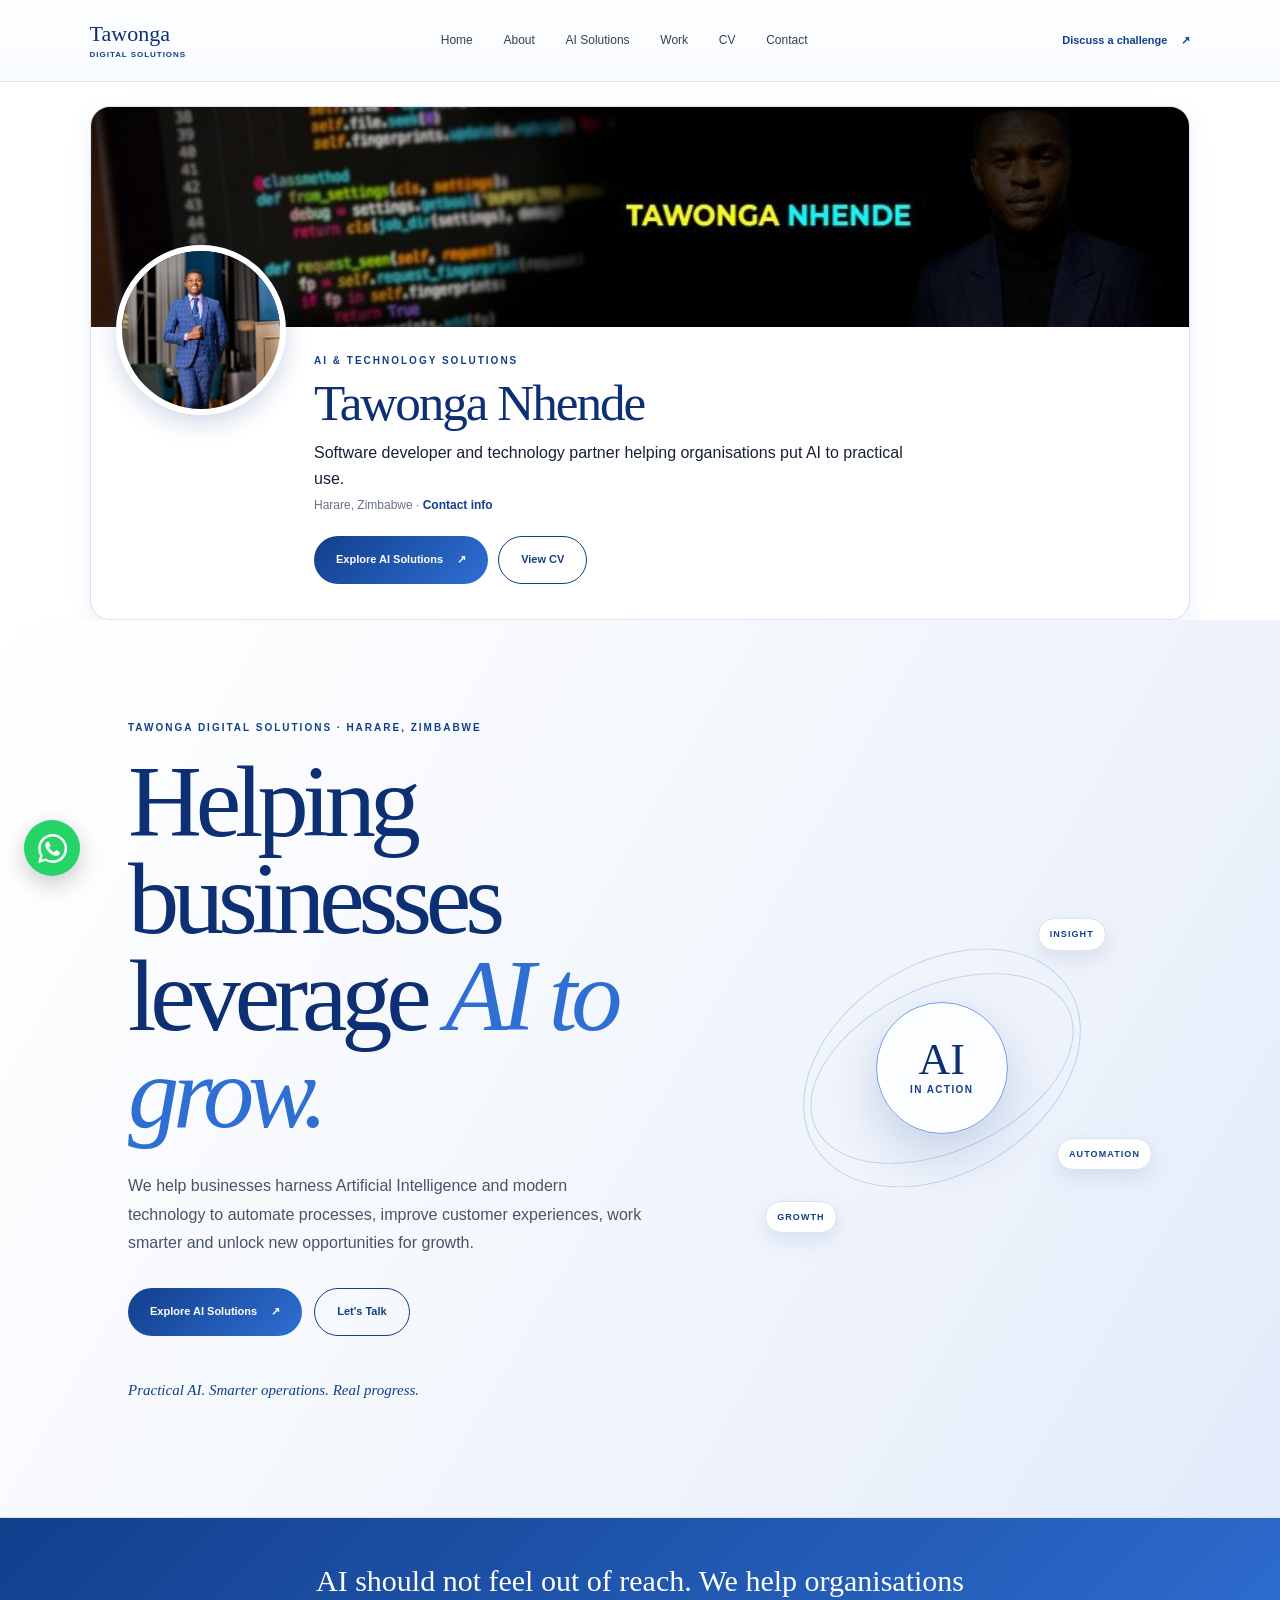
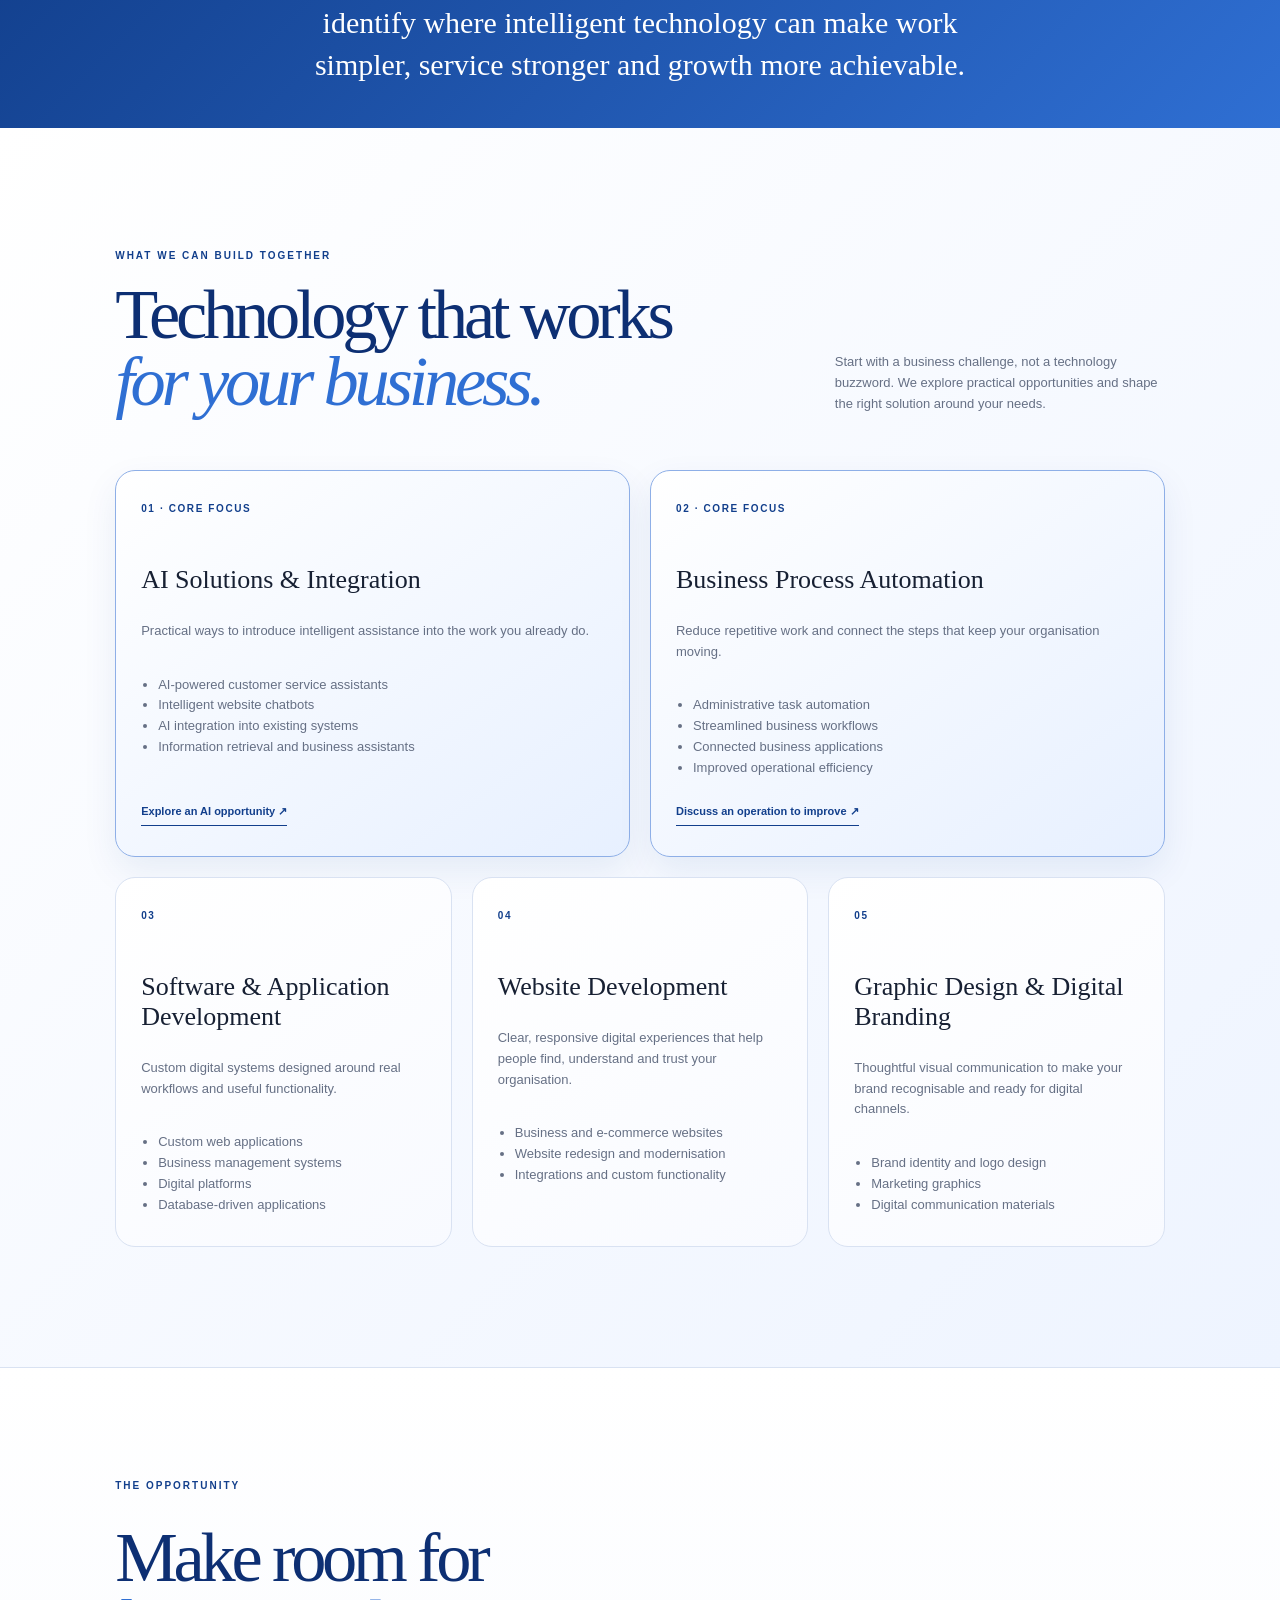
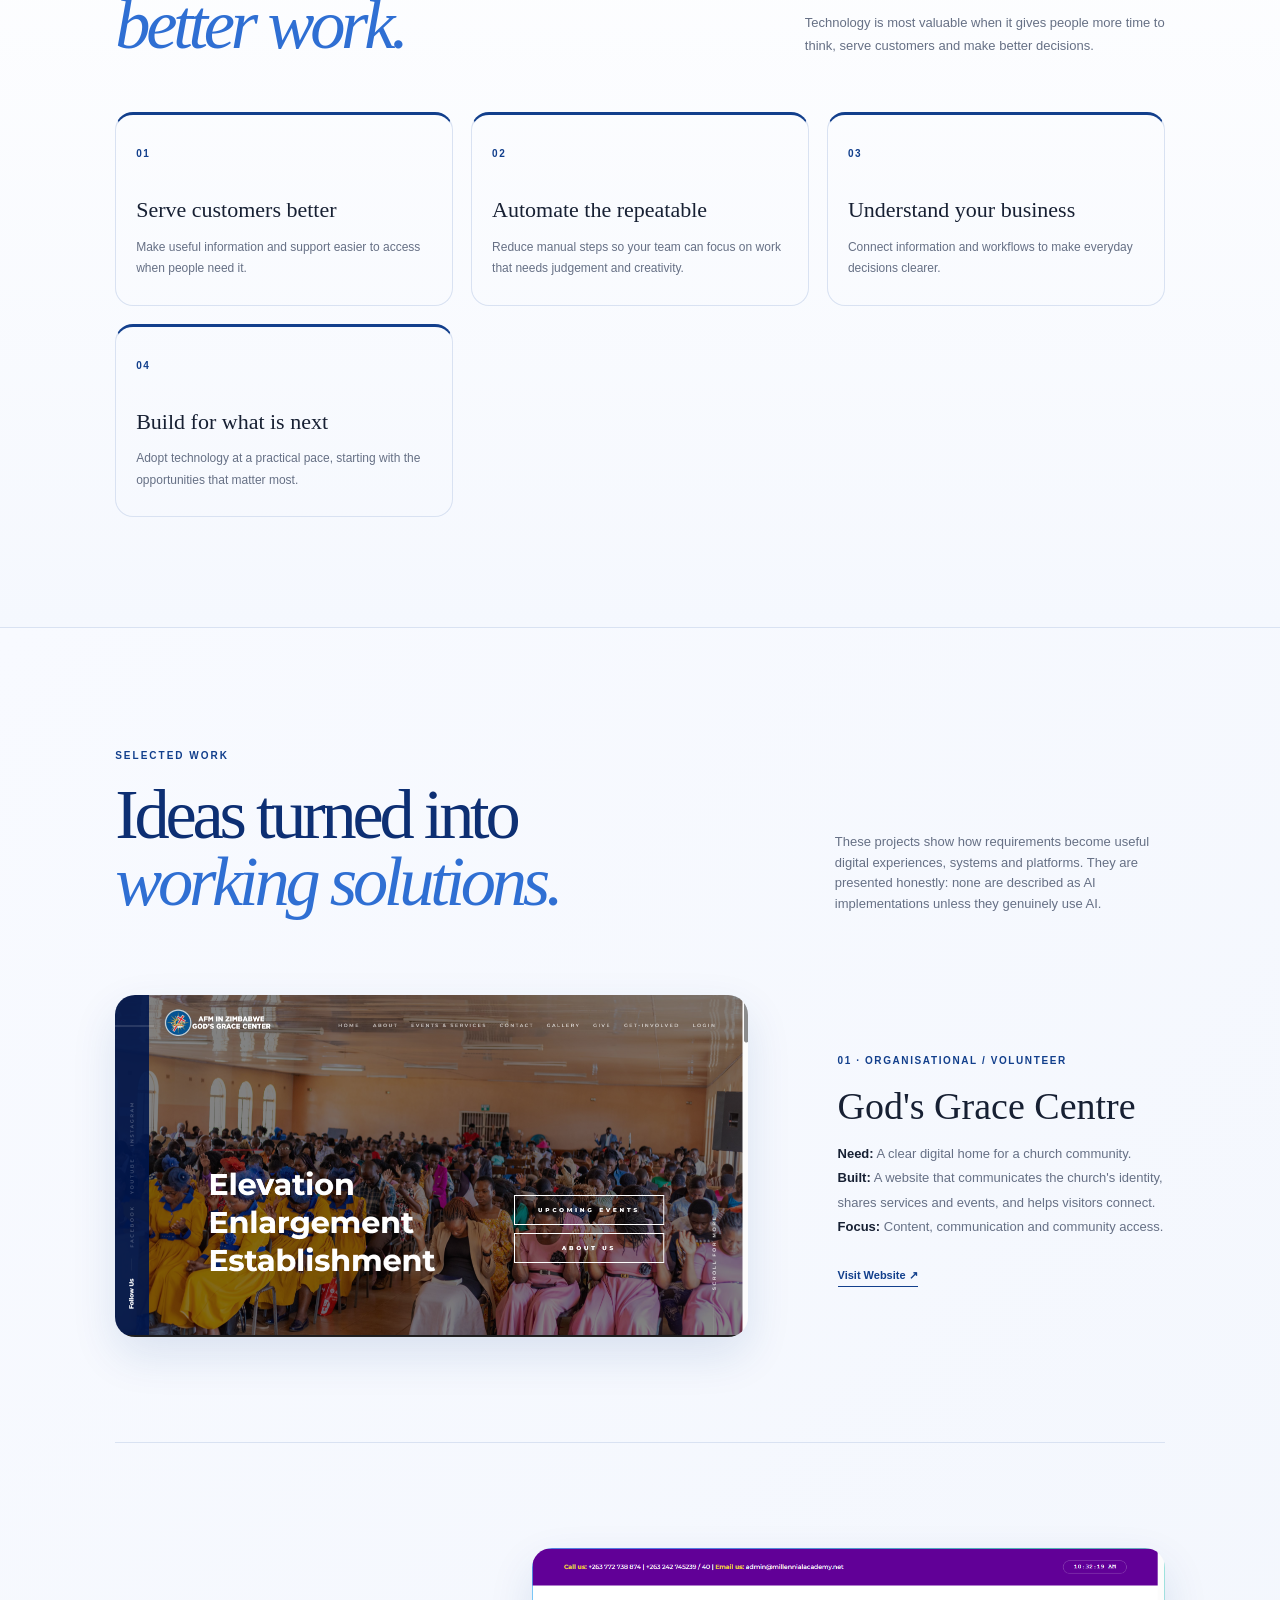
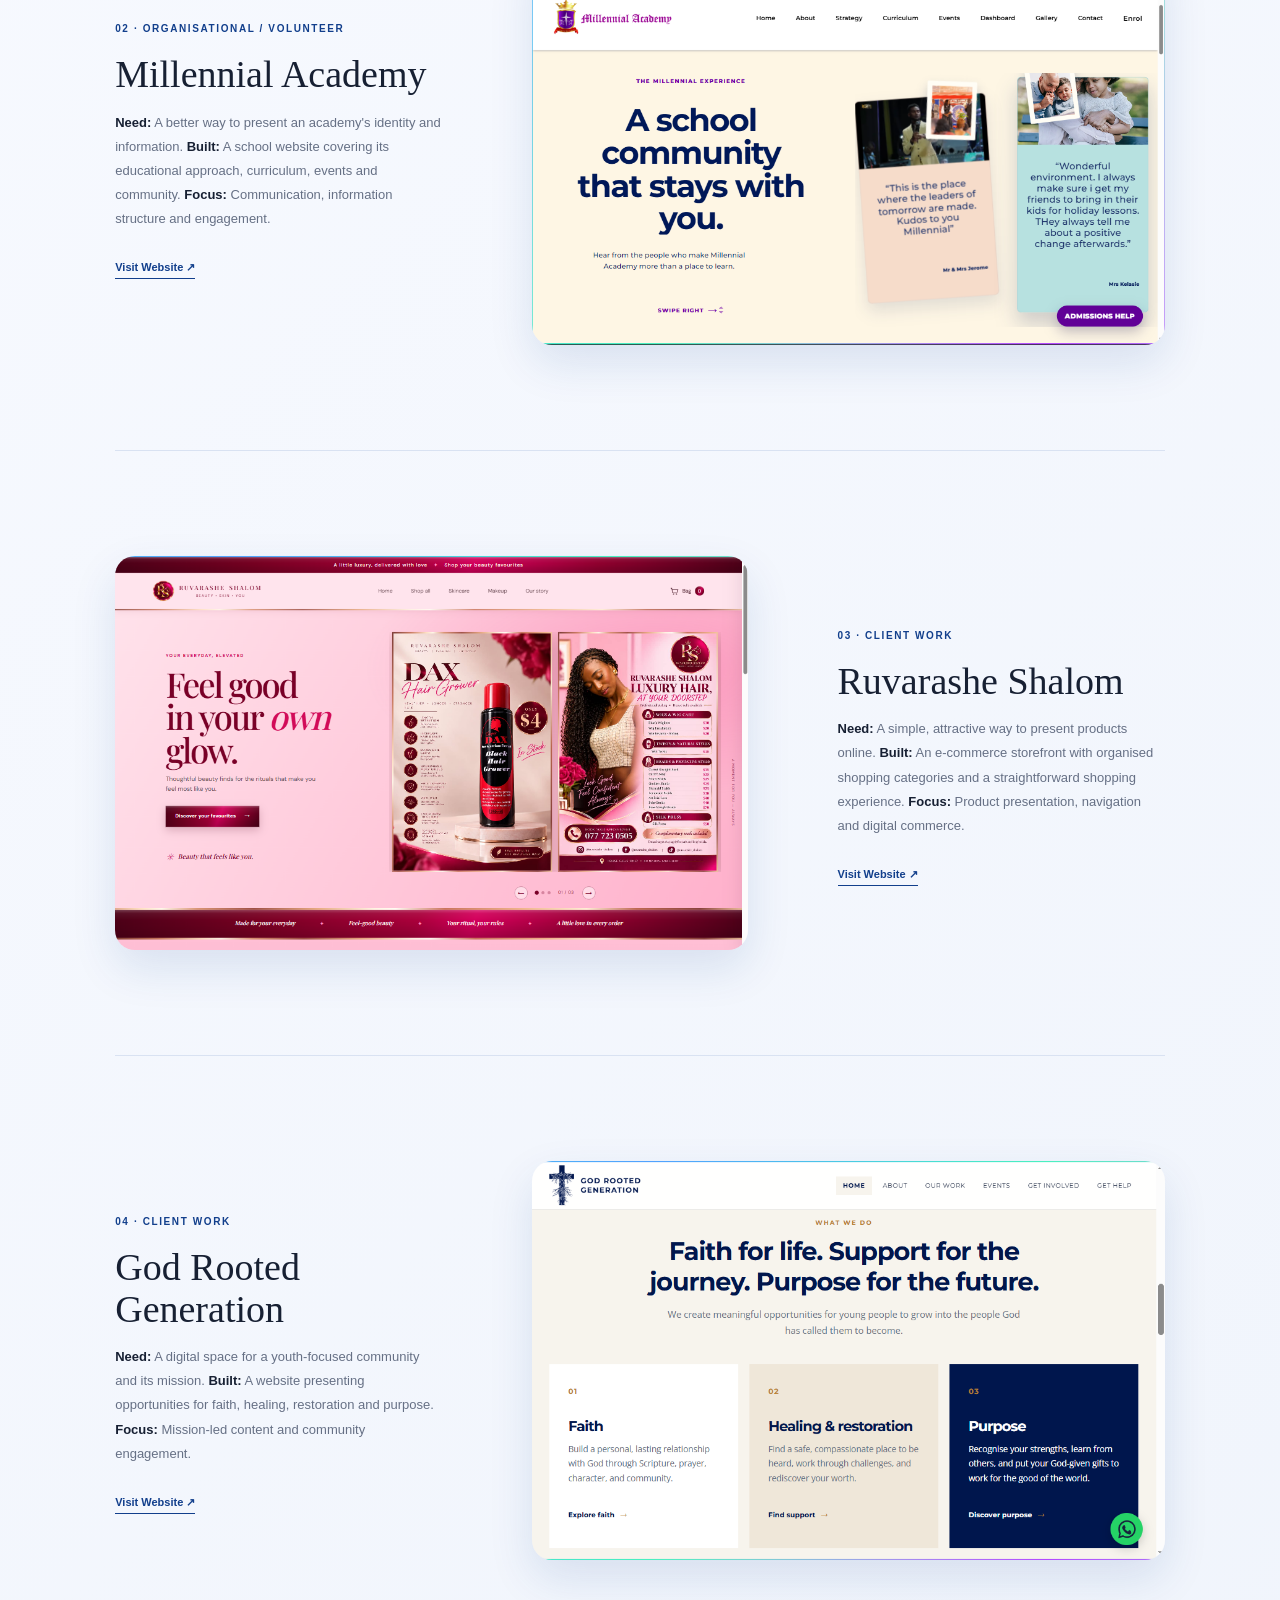
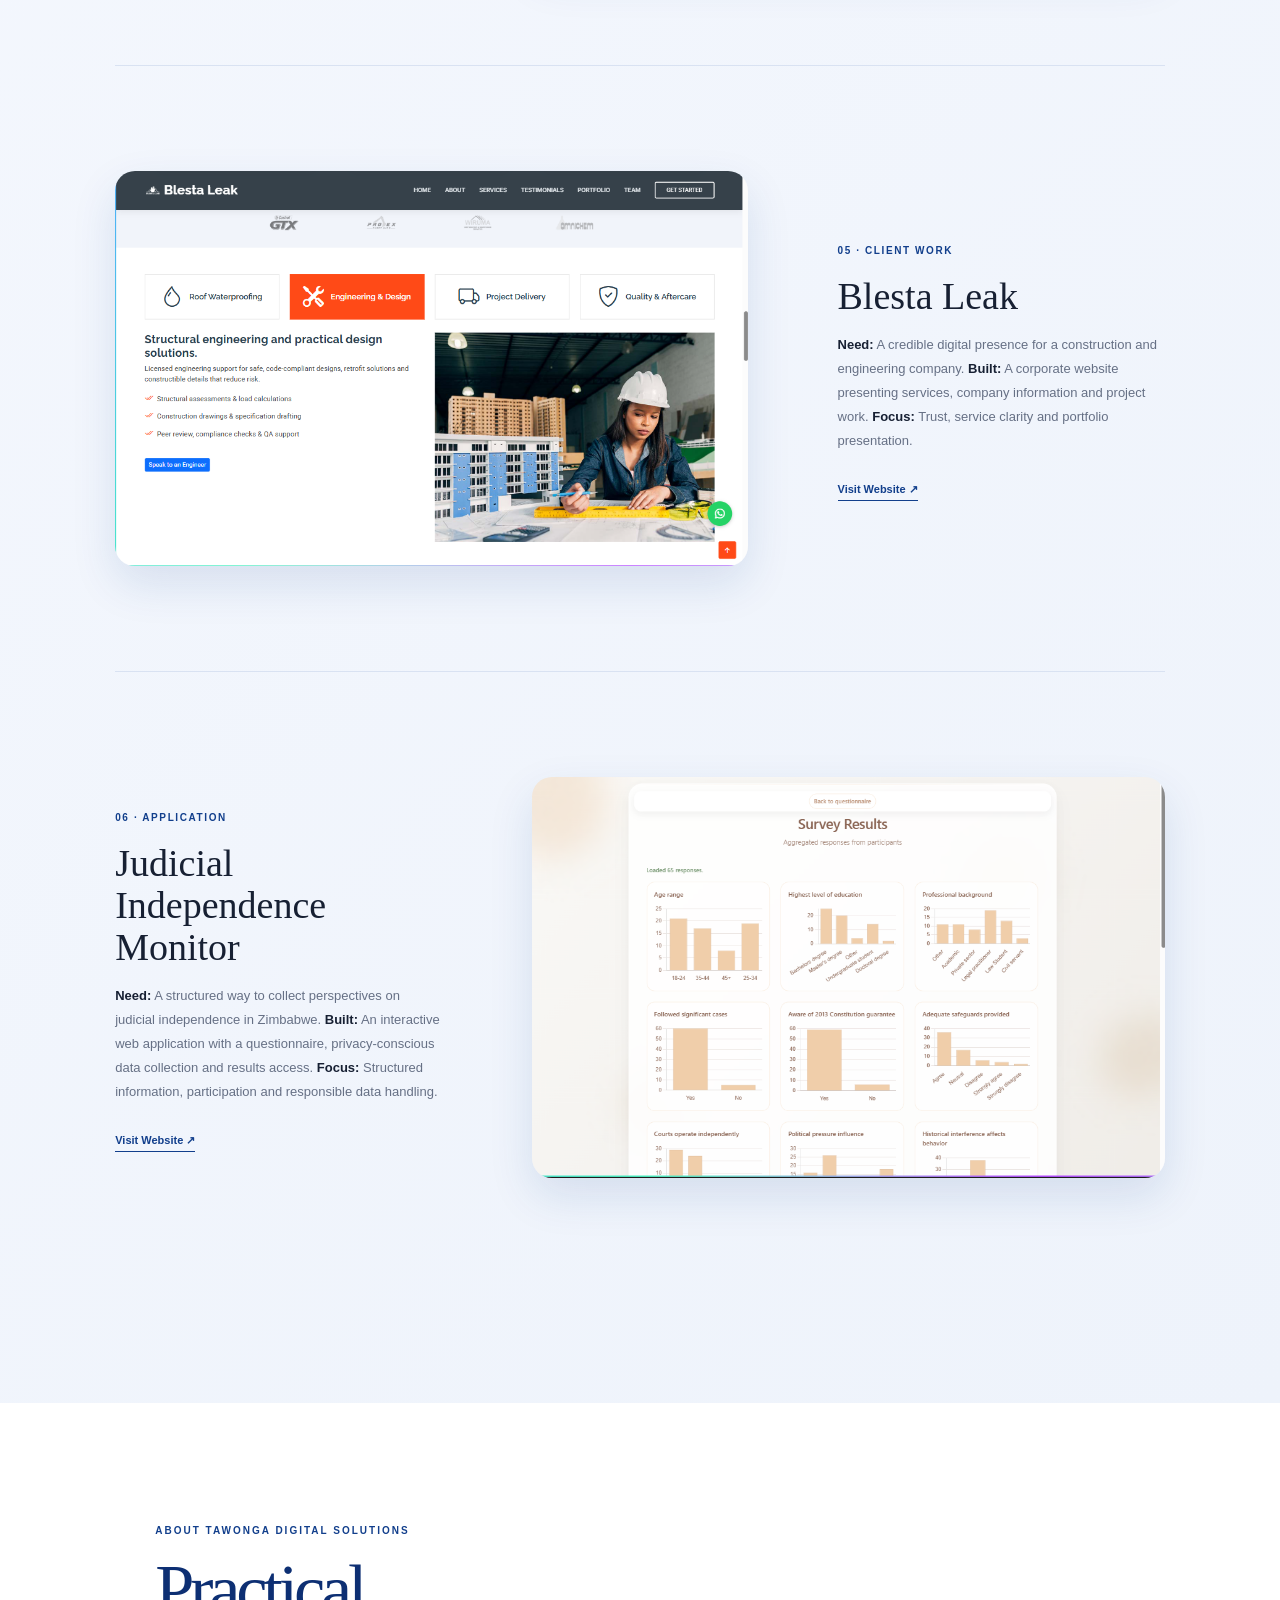
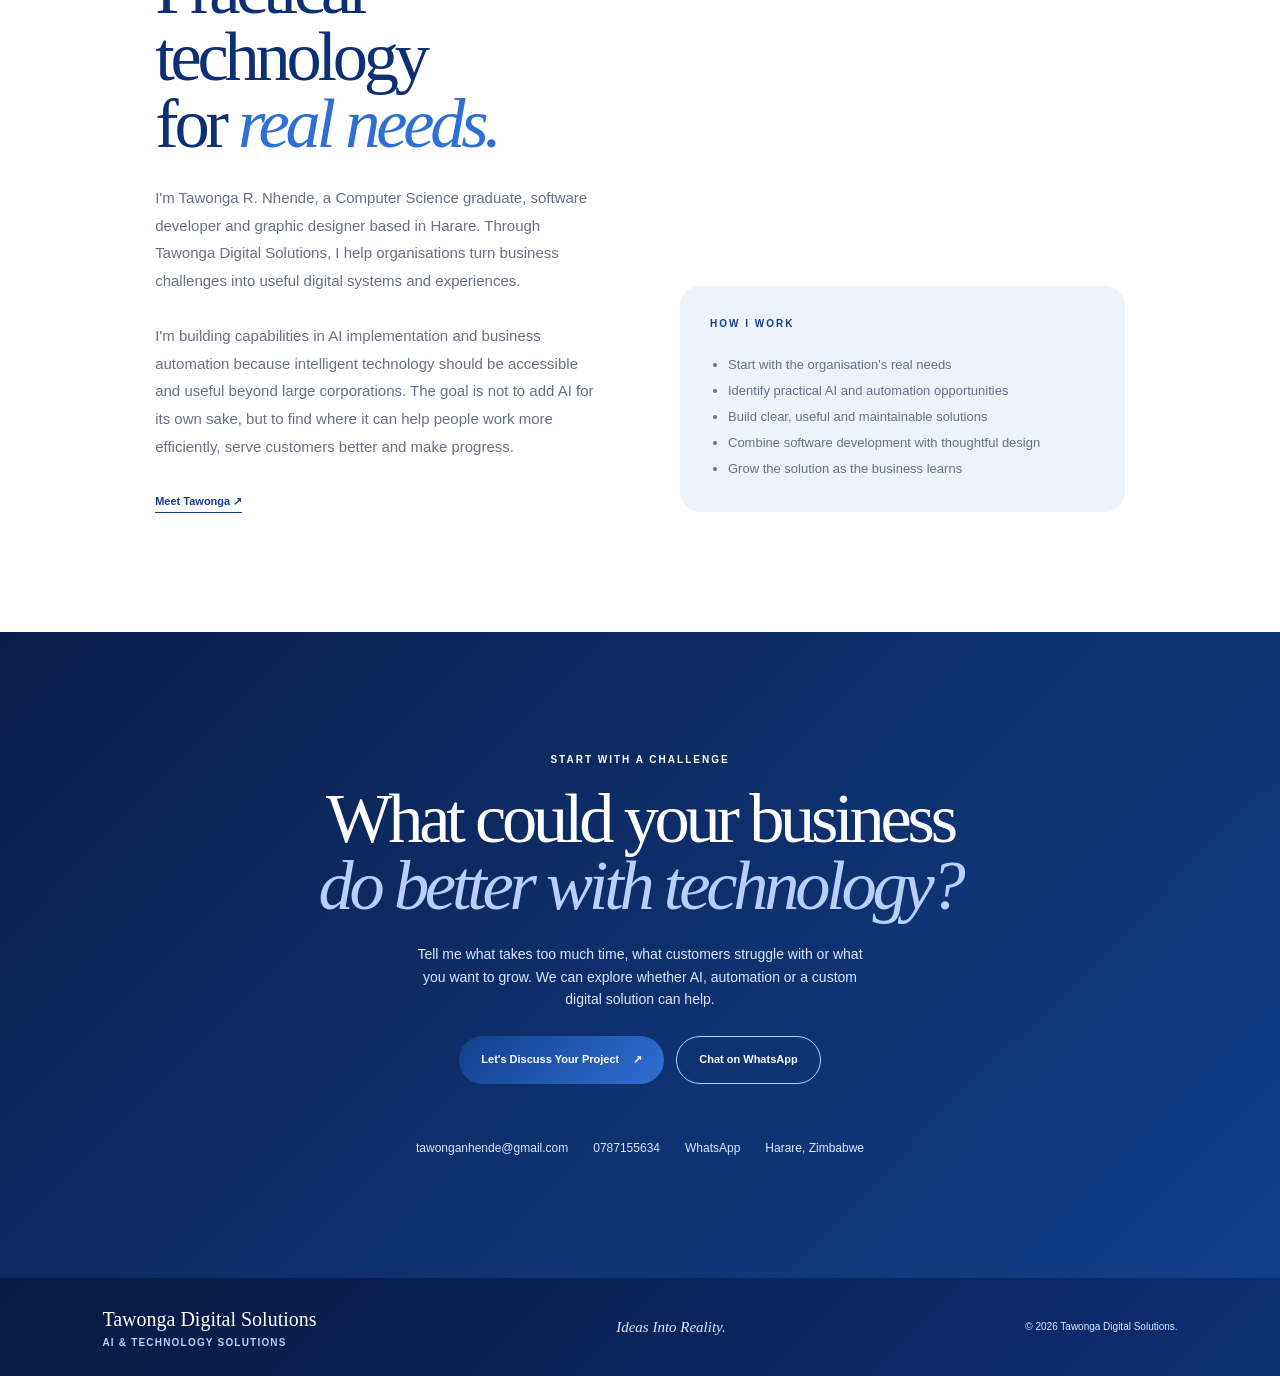
==== commit c453c297: "SEO" ====
--- a/index.html
+++ b/index.html
@@ -3,33 +3,67 @@
 <head>
     <meta charset="utf-8">
     <meta name="viewport" content="width=device-width, initial-scale=1">
-    <meta name="description" content="Tawonga Digital Solutions helps businesses in Zimbabwe leverage AI, automate processes and build practical technology solutions that support growth.">
+    <meta name="description" content="Tawonga R. Nhende is a software developer and graphic designer in Harare, Zimbabwe, providing AI solutions, automation, web development and digital branding through Tawonga Digital Solutions.">
+    <meta name="author" content="Tawonga R. Nhende">
+    <meta name="robots" content="index, follow">
+    <link rel="canonical" href="https://tawonga-portfolio.vercel.app/">
     <meta name="theme-color" content="#123f8c">
     <meta property="og:type" content="website">
-    <meta property="og:title" content="Tawonga Digital Solutions | AI &amp; Technology Solutions">
-    <meta property="og:description" content="Helping businesses leverage AI and technology to grow, operate smarter and achieve more.">
+    <meta property="og:title" content="Tawonga Nhende | Software Developer &amp; Technology Solutions">
+    <meta property="og:description" content="Tawonga R. Nhende provides practical AI, automation, software development and digital branding solutions in Harare, Zimbabwe.">
     <meta property="og:url" content="https://tawonga-portfolio.vercel.app/">
     <meta property="og:image" content="https://tawonga-portfolio.vercel.app/images/linkedin-banner-optimized.jpg">
-    <title>Tawonga Digital Solutions | AI &amp; Technology Solutions</title>
+    <meta property="og:image:alt" content="Tawonga Nhende and Tawonga Digital Solutions">
+    <meta name="twitter:card" content="summary_large_image">
+    <meta name="twitter:title" content="Tawonga Nhende | Software Developer &amp; Technology Solutions">
+    <meta name="twitter:description" content="Software development, AI solutions, automation and digital branding by Tawonga R. Nhende.">
+    <meta name="twitter:image" content="https://tawonga-portfolio.vercel.app/images/linkedin-banner-optimized.jpg">
+    <title>Tawonga Nhende | Software Developer &amp; AI Solutions</title>
     <link rel="icon" type="image/svg+xml" href="images/tawonga-favicon.svg">
     <link rel="stylesheet" href="css/studio.css">
     <script type="application/ld+json">
         {
             "@context": "https://schema.org",
-            "@type": "ProfessionalService",
-            "name": "Tawonga Digital Solutions",
+            "@type": "WebSite",
+            "name": "Tawonga Nhende | Tawonga Digital Solutions",
             "url": "https://tawonga-portfolio.vercel.app/",
-            "description": "AI and technology solutions for businesses, including practical AI adoption, business process automation, software development and website development.",
-            "areaServed": "Zimbabwe",
+            "description": "The portfolio and professional website of Tawonga R. Nhende.",
+            "inLanguage": "en",
+            "publisher": { "@id": "https://tawonga-portfolio.vercel.app/#person" }
+        }
+    </script>
+    <script type="application/ld+json">
+        {
+            "@context": "https://schema.org",
+            "@type": "Person",
+            "@id": "https://tawonga-portfolio.vercel.app/#person",
+            "name": "Tawonga R. Nhende",
+            "alternateName": "Tawonga Nhende",
+            "url": "https://tawonga-portfolio.vercel.app/",
+            "image": "https://tawonga-portfolio.vercel.app/images/linkedin-profile.jpg",
+            "jobTitle": "Software Developer",
+            "description": "Computer Science graduate, software developer and graphic designer based in Harare, Zimbabwe.",
+            "email": "mailto:tawonganhende@gmail.com",
             "address": {
                 "@type": "PostalAddress",
                 "addressLocality": "Harare",
                 "addressCountry": "ZW"
             },
-            "founder": {
-                "@type": "Person",
-                "name": "Tawonga Nhende",
-                "jobTitle": "Software Developer and Graphic Designer"
+            "knowsAbout": [
+                "Artificial Intelligence",
+                "Business Process Automation",
+                "Software Development",
+                "Web Development",
+                "Graphic Design"
+            ],
+            "sameAs": [
+                "https://zw.linkedin.com/in/tawonga-nhende-478477161",
+                "https://github.com/tawonganhende"
+            ],
+            "worksFor": {
+                "@type": "Organization",
+                "name": "Tawonga Digital Solutions",
+                "url": "https://tawonga-portfolio.vercel.app/"
             }
         }
     </script>
--- a/css/studio.css
+++ b/css/studio.css
@@ -57,3 +57,27 @@
     .service-grid{grid-template-columns:1fr}
     .service-card,.service-card--featured,.service-card--featured:first-child{grid-column:1}
 }
+
+/* Rounded interface treatment */
+.profile-header{border-radius:20px}
+.button,.header-cta{border-radius:999px}
+.service-card{border-radius:20px}
+.benefits-grid article{border:1px solid var(--line);border-top:3px solid var(--blue);border-radius:18px}
+.portfolio-media{border-radius:20px}
+.snapshot{border-radius:20px}
+.hero-node{border-radius:999px}
+.button-light{border-radius:999px}
+
+/* Subtle brand gradients */
+:root{--blue-gradient:linear-gradient(135deg,#123f8c 0%,#2f6fd3 100%);--soft-gradient:linear-gradient(135deg,#ffffff 0%,#eef4ff 100%);--dark-gradient:linear-gradient(135deg,#091f4b 0%,#123f8c 100%)}
+.site-header{background:linear-gradient(180deg,rgba(255,255,255,.98) 0%,rgba(247,250,255,.96) 100%)}
+.button-primary{background:var(--blue-gradient)}
+.button-primary:hover{background:linear-gradient(135deg,#0d2f73 0%,#245bb3 100%)}
+.intro-strip{background:var(--blue-gradient)}
+.services-section{background:var(--soft-gradient)}
+.service-card{background:linear-gradient(145deg,#fff 0%,#f8faff 100%)}
+.service-card--featured{background:linear-gradient(145deg,#fff 0%,#e7f0ff 100%)}
+.benefits-section{background:linear-gradient(180deg,#fff 0%,#f5f8fe 100%)}
+.portfolio-section{background:linear-gradient(135deg,#f8faff 0%,#eef3fb 100%)}
+.cta-section{background:var(--dark-gradient)}
+.site-footer{background:linear-gradient(135deg,#071a40 0%,#0d2f73 100%)}
